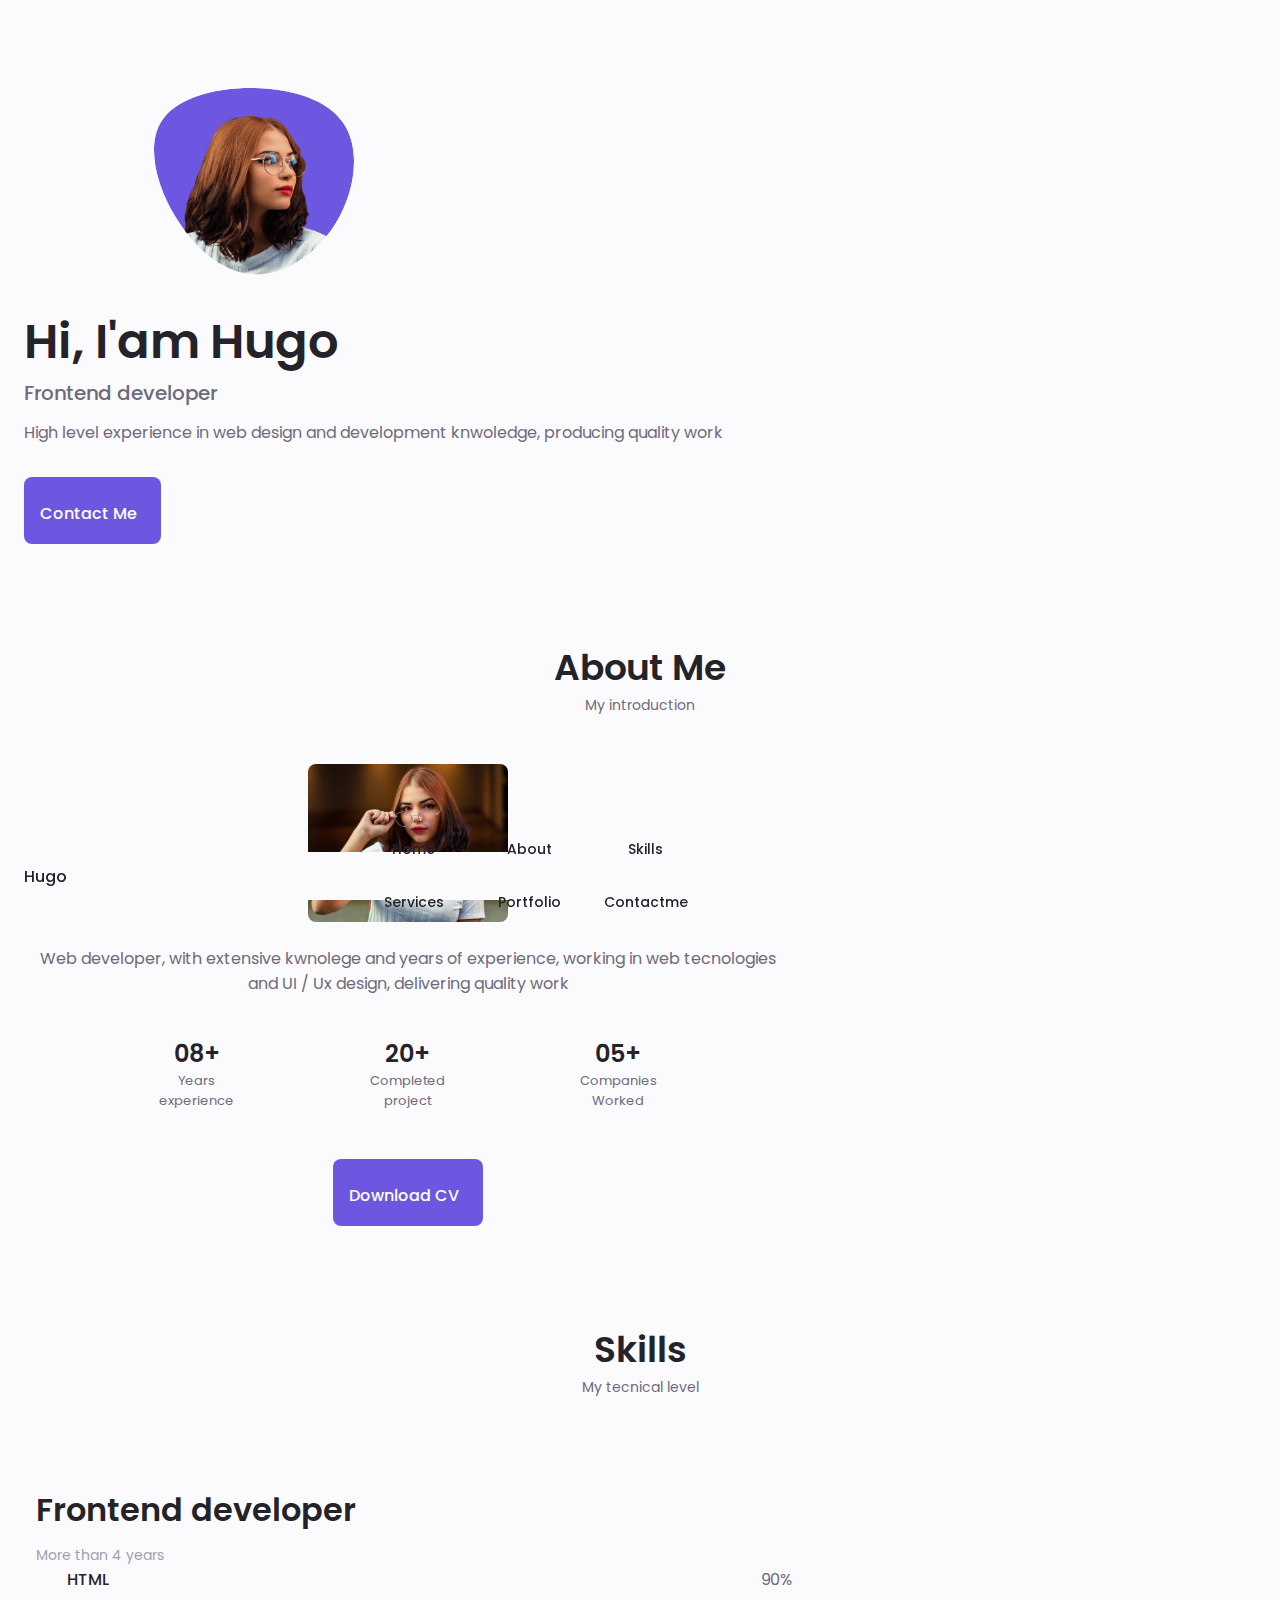
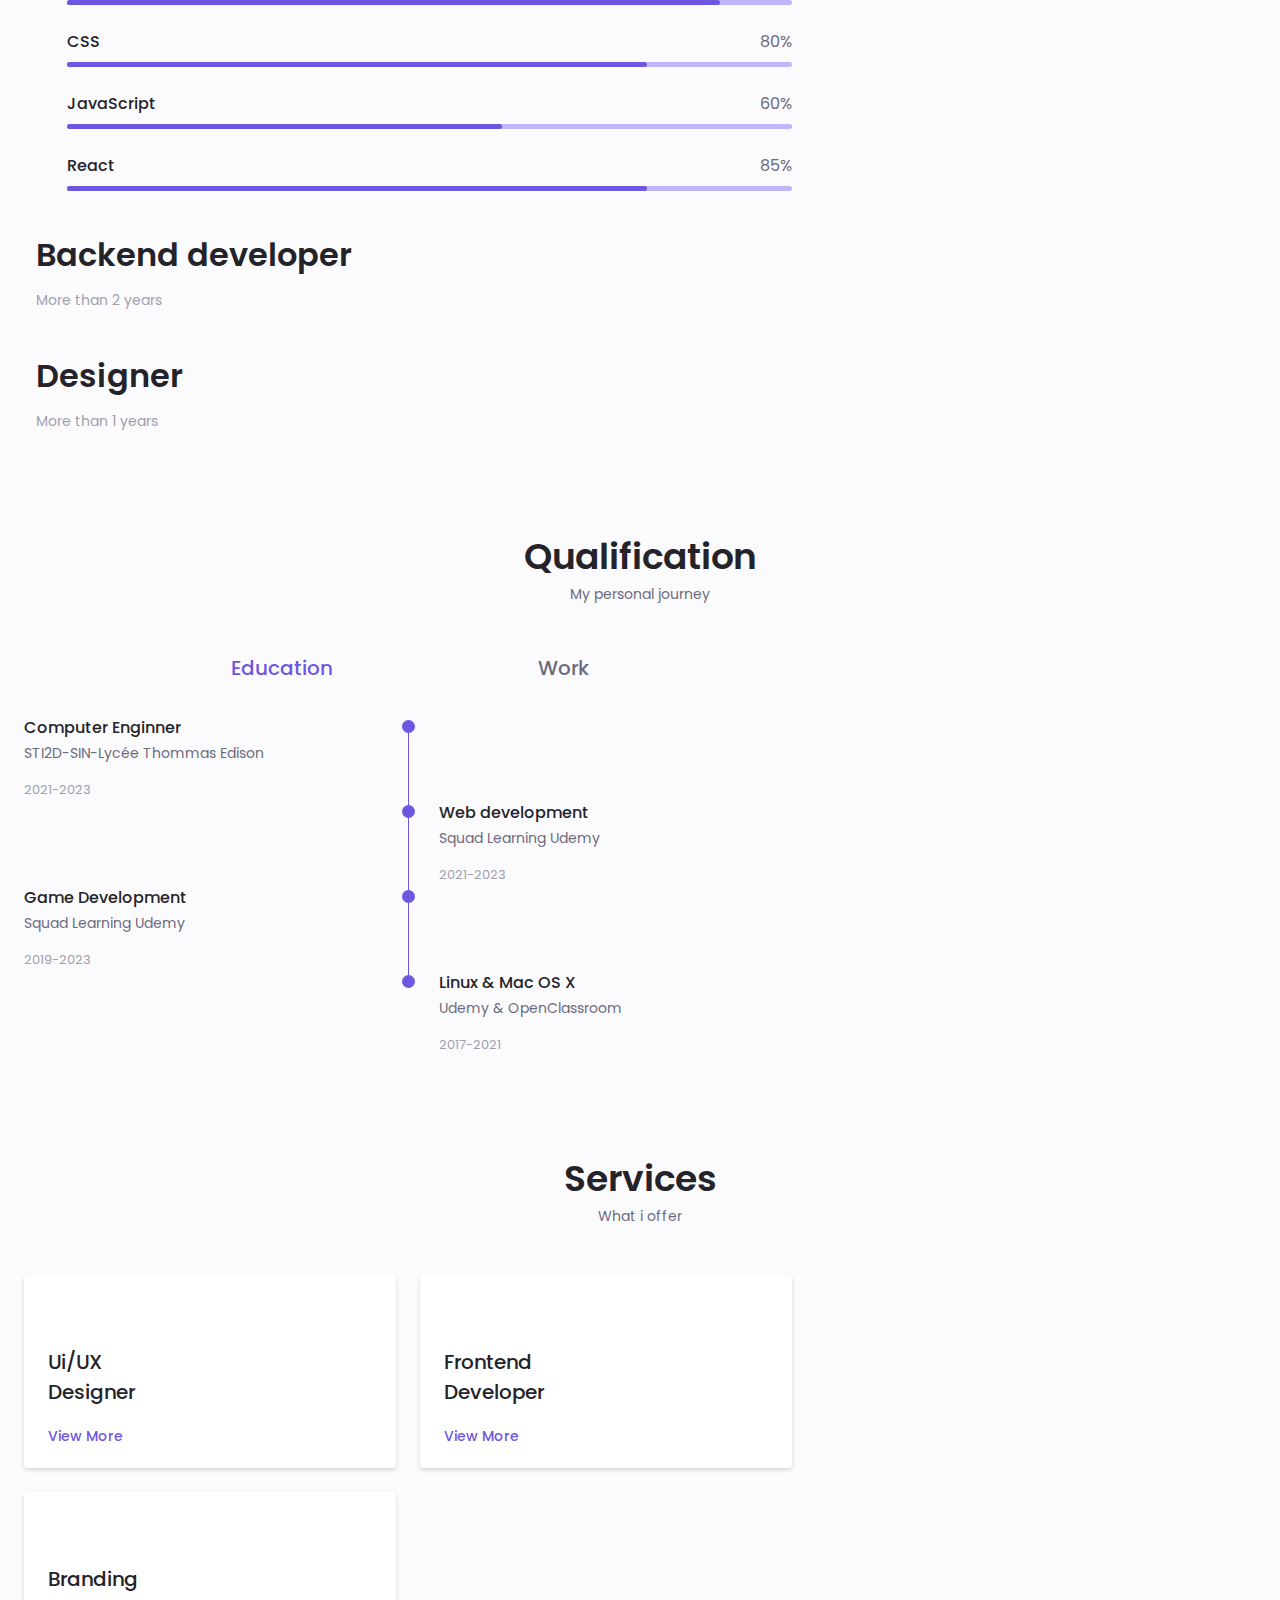
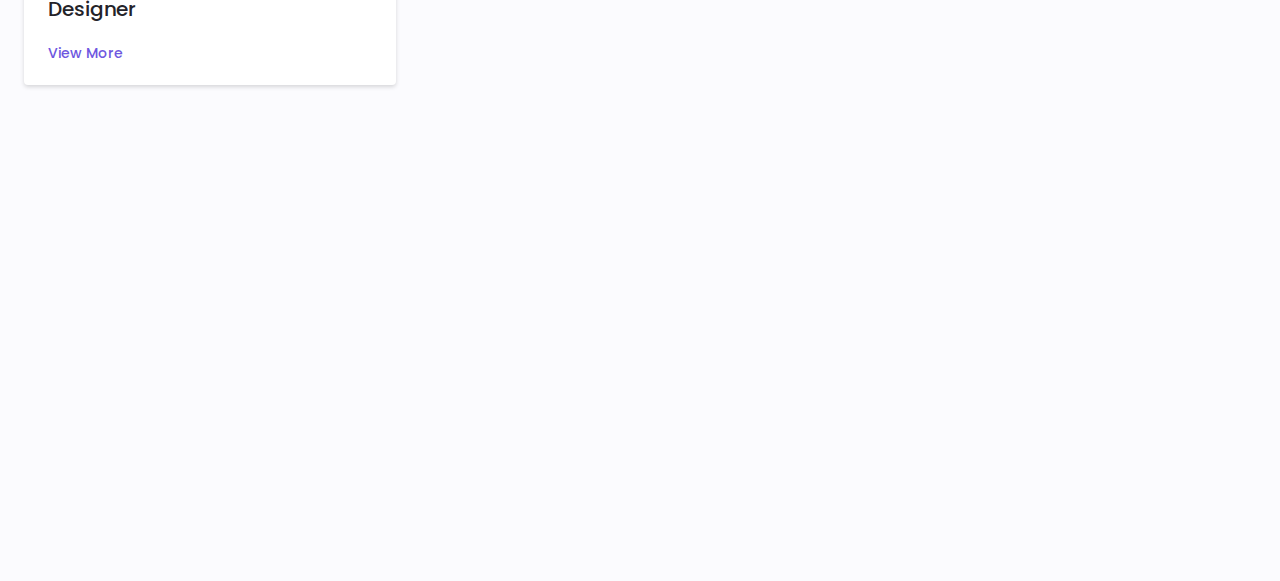
==== My Porfolio/responsive-portfolio-website-Hugo-main/index.html @ b4a0f25a "HTML & CSS Services" ====
<!DOCTYPE html>
    <html lang="en">
    <head>
        <meta charset="UTF-8">
        <meta name="viewport" content="width=device-width, initial-scale=1.0">

        <!--==================== UNICONS ====================-->
        <link rel="stylesheet" href="https://unicons.iconscout.com/release/v4.0.0/css/line.css">
        
        <!--==================== SWIPER CSS ====================-->
        <link rel="stylesheet" href="">
        
        <!--==================== CSS ====================-->
        <link rel="stylesheet" href="assets/css/styles.css">

        <title>Responsive Portfolio Website</title>
    </head>
    <body>
        <!--==================== HEADER ====================-->
        <header class="header" id="header">
            <nav class="nav container">
                <a href="#" class="nav__logo">Hugo</a>

                <div class="nav__menu" id="nav-menu">
                    <ul class="nav__list grid">
                        <li class="nav__item">
                            <a href="#home" class="nav__link">
                                <i class="uil uil-estate nav__icon"></i> Home
                            </a>
                        </li>
                        <li class="nav__item">
                            <a href="#about" class="nav__link">
                                <i class="uil uil-user nav__icon"></i> About
                            </a>
                        </li>
                        <li class="nav__item">
                            <a href="#skills" class="nav__link">
                                <i class="uil uil-file-alt nav__icon"></i> Skills
                            </a>
                        </li>
                        <li class="nav__item">
                            <a href="#services" class="nav__link">
                                <i class="uil uil-briefcase-alt nav__icon"></i> Services

                            </a>
                        </li>
                        <li class="nav__item">
                            <a href="#portfolio" class="nav__link">
                                <i class="uil uil-scenery nav__icon"></i> Portfolio

                            </a>
                        </li>
                        <li class="nav__item">
                            <a href="#contact" class="nav__link">
                                <i class="uil uil-message nav__icon"></i> Contactme

                            </a>
                        </li>
                    </ul>
                    <i class="uil uil-times nav__close" id="nav-close"></i>
                </div>

                <div class="nav__btns">
                    <div class="nav__toggle" id="nav-toggle">
                        <i class="uil uil-apps"></i>
                </div>
            </nav>
        </header> 

        <!--==================== MAIN ====================-->
        <main class="main">
            <!--==================== HOME ====================-->
            <section class="home section" id="home">
                <div class="home__container container grid">
                    <div class="home__content grid">
                        <div class="home__social">
                            <a href="https://fr.linkedin.com/" target="_blank" class="home__social-icon">
                                <i class="ui uil-linkedin-alt"></i>
                            </a>

                            <a href="https://dribbble.com/" target="_blank" class="home__social-icon">
                                <i class="ui uil-dribbble"></i>
                            </a>

                            <a href="https://github.com/" target="_blank" class="home__social-icon">
                                <i class="ui uil-github-alt"></i>
                            </a>
                        </div>

                        <div class="home-img">
                            <svg class="home__blob" viewBox="0 0 200 187" xmlns="http://www.w3.org/2000/svg" xmlns:xlink="http://www.w3.org/1999/xlink">
                                <mask id="mask0" mask-type="alpha">
                                    <path d="M190.312 36.4879C206.582 62.1187 201.309 102.826 182.328 134.186C163.346 165.547 
                                    130.807 187.559 100.226 186.353C69.6454 185.297 41.0228 161.023 21.7403 129.362C2.45775 
                                    97.8511 -7.48481 59.1033 6.67581 34.5279C20.9871 10.1032 59.7028 -0.149132 97.9666 
                                    0.00163737C136.23 0.303176 174.193 10.857 190.312 36.4879Z"/>
                                </mask>
                                <g mask="url(#mask0)">
                                    <path d="M190.312 36.4879C206.582 62.1187 201.309 102.826 182.328 134.186C163.346 
                                    165.547 130.807 187.559 100.226 186.353C69.6454 185.297 41.0228 161.023 21.7403 
                                    129.362C2.45775 97.8511 -7.48481 59.1033 6.67581 34.5279C20.9871 10.1032 59.7028 
                                    -0.149132 97.9666 0.00163737C136.23 0.303176 174.193 10.857 190.312 36.4879Z"/>
                                    <image class="home__blob-img" x ='12' y='18' xlink:href="assets/img/perfil.png"/>
                                </g>
                            </svg>
                        </div>
                        
                        <div class="home__data">
                            <h1 class="home__title">Hi, I'am Hugo</h1>
                            <h3 class="home__subtitle">Frontend developer</h3>
                            <p class="home__description">High level experience in web design and development knwoledge, producing quality work</p>
                            <a href="#contact" class="button button-flex">
                                Contact Me <i class="uil uil-message button__icon"></i>
                            </a>
                        </div>
                    </div>
                    <div class="home__scroll">
                        <a href="" class="home__scroll-button button--flex">
                            <i class="uil uil-mouse-alt home_scrool-mouse"></i>
                            <span class="home__scroll-name">Scrool down</span>
                            <i class="uil uil-arrow-down home_scrool-arrow"></i>
                        </a>
                    </div>
                </div>
            </section>

            <!--==================== ABOUT ====================-->
            <section class="about section" id="about">
                <h2 class="section__title">About Me</h2>
                <span class="section__subtitle">My introduction</span>

                <div class="about__container container grid">
                    <img src="/My Porfolio/responsive-portfolio-website-Hugo-main/assets/img/about.jpg" alt="" class="about__img">
                    <div class="about__data">
                    <p class="about__description">Web developer, with extensive kwnolege and years of experience, working in web tecnologies and UI / Ux design, delivering quality work</p>

                    <div class="about__info">
                        <div>
                            <span class="about__info-title">08+</span>
                            <span class="about__info-name">Years <br> experience</span>
                        </div>

                        <div>
                            <span class="about__info-title">20+</span>
                            <span class="about__info-name">Completed <br> project</span>
                        </div>

                        <div>
                            <span class="about__info-title">05+</span>
                            <span class="about__info-name">Companies <br>Worked</span>
                        </div>     
                    </div>
                    <div class="about__buttons">
                        <a download="" href="/My Porfolio/responsive-portfolio-website-Hugo-main/assets/pdf/Alexa-Cv.pdf " class="button button-flex">
                            Download CV<i class="uil uil-download-alt  button__icon"></i>
                        </a>
                    </div>
                </div>
                </div>
            </section>

            <!--==================== SKILLS ====================-->
            <section class="skills section" id="skills">
                <h2 class="section__title">Skills</h2>
                <span class="section__subtitle">My tecnical level</span>

                <div class="skills__container container grid">
                    <div>
                        <!--==================== SKILLS 1 ====================-->
                        <div class="skills__content skills__open">
                            <div class="skills__header">
                                <i class="ui uil-brackets-curly skills-icon"></i>

                                <div>
                                    <h1 class="skills__titles">Frontend developer </h1>
                                    <span class="skills__subtitle">More than 4 years</span>
                                </div>

                                <i class="uil uil-angle-down skills__arrow"></i>
                            </div>

                            <div class="skills__list grid">
                                <div class="skills__data">
                                    <div class="skills__titles">
                                        <h3 class="skills__name">HTML</h3>
                                        <span class="skills__number">90%</span>
                                    </div>
                                    <div class="skills__bar">
                                        <span class="skills__pourcentage skills__html"></span>
                                    </div>
                                </div>
                                
                                <div class="skills__data">
                                    <div class="skills__titles">
                                        <h3 class="skills__name">CSS</h3>
                                        <span class="skills__number">80%</span>
                                    </div>
                                    <div class="skills__bar">
                                        <span class="skills__pourcentage skills__css"></span>
                                    </div>
                                </div>

                                <div class="skills__data">
                                    <div class="skills__titles">
                                        <h3 class="skills__name">JavaScript</h3>
                                        <span class="skills__number">60%</span>
                                    </div>
                                    <div class="skills__bar">
                                        <span class="skills__pourcentage skills__js"></span>
                                    </div>
                                </div>

                                <div class="skills__data">
                                    <div class="skills__titles">
                                        <h3 class="skills__name">React</h3>
                                        <span class="skills__number">85%</span>
                                    </div>
                                    <div class="skills__bar">
                                        <span class="skills__pourcentage skills__react"></span>
                                    </div>
                                </div>
                            </div>
                        </div>

                        <!--==================== SKILLS 2 ====================-->
                        <div class="skills__content skills__close">
                            <div class="skills__header">
                                <i class="ui uil-server-network  skills-icon"></i>

                                <div>
                                    <h1 class="skills__titles">Backend developer </h1>
                                    <span class="skills__subtitle">More than 2 years</span>
                                </div>

                                <i class="uil uil-angle-down skills__arrow"></i>
                            </div>

                            <div class="skills__list grid">
                                <div class="skills__data">
                                    <div class="skills__titles">
                                        <h3 class="skills__name">PHP</h3>
                                        <span class="skills__number">80%</span>
                                    </div>
                                    <div class="skills__bar">
                                        <span class="skills__pourcentage skills__php"></span>
                                    </div>
                                </div>
                                
                                <div class="skills__data">
                                    <div class="skills__titles">
                                        <h3 class="skills__name">Node js</h3>
                                        <span class="skills__number">80%</span>
                                    </div>
                                    <div class="skills__bar">
                                        <span class="skills__pourcentage skills__node"></span>
                                    </div>
                                </div>

                                <div class="skills__data">
                                    <div class="skills__titles">
                                        <h3 class="skills__name">FireBase</h3>
                                        <span class="skills__number">60%</span>
                                    </div>
                                    <div class="skills__bar">
                                        <span class="skills__pourcentage skills__firebase"></span>
                                    </div>
                                </div>

                                <div class="skills__data">
                                    <div class="skills__titles">
                                        <h3 class="skills__name">Python</h3>
                                        <span class="skills__number">60%</span>
                                    </div>
                                    <div class="skills__bar">
                                        <span class="skills__pourcentage skills__python"></span>
                                    </div>
                                </div>
                            </div>
                        </div>
                    </div>
                    
                    <div>
                         <!--==================== SKILLS 3 ====================-->
                        <div class="skills__content skills__close">
                            <div class="skills__header">
                                <i class="ui uil-swatchbook  skills-icon"></i>

                                <div>
                                    <h1 class="skills__titles">Designer</h1>
                                    <span class="skills__subtitle">More than 1 years</span>
                                </div>

                                <i class="uil uil-angle-down skills__arrow"></i>
                            </div>

                            <div class="skills__list grid">
                                <div class="skills__data">
                                    <div class="skills__titles">
                                        <h3 class="skills__name">Figma</h3>
                                        <span class="skills__number">80%</span>
                                    </div>
                                    <div class="skills__bar">
                                        <span class="skills__pourcentage skills__figma"></span>
                                    </div>
                                </div>
                                
                                <div class="skills__data">
                                    <div class="skills__titles">
                                        <h3 class="skills__name">Sketch</h3>
                                        <span class="skills__number">80%</span>
                                    </div>
                                    <div class="skills__bar">
                                        <span class="skills__pourcentage skills__sketch"></span>
                                    </div>
                                </div>

                                <div class="skills__data">
                                    <div class="skills__titles">
                                        <h3 class="skills__name">Photoshop</h3>
                                        <span class="skills__number">60%</span>
                                    </div>
                                    <div class="skills__bar">
                                        <span class="skills__pourcentage skills__photoshop"></span>
                                    </div>
                                </div>
                            </div>
                        </div>
                    </div>
                </div>
            </section>

            <!--==================== QUALIFICATION ====================-->
            <section class="qualification section">
                <h2 class="section__title">Qualification</h2>
                <span class="section__subtitle">My personal journey</span>

                <div class="qualification__container container">
                    <div class="qualification__tabs">
                        <div class="qualification__button button--flex qualification__active" data-target='#education'>
                            <i class="uil uil-graduation-cap qualification__icon"></i>
                            Education
                        </div>

                        <div class="qualification__button button--flex" data-target='#work'>
                            <i class="uil uil-briefcase-alt qualification__icon"></i>
                            Work
                        </div>
                    </div>

                    <div class="qualification__sections">
                        <!--==================== QUALIFICATION CONTENT 1 ====================-->
                        <div class="qualification__content qualification__active" data-content id="education"> 
                             <!--==================== QUALIFICATION 1 ====================-->
                            <div class="qualification__data">
                                <div>
                                    <h3 class="qualification__title">Computer Enginner</h3>
                                    <span class="qualification__subtitle">STI2D-SIN-Lycée Thommas Edison</span>
                                    <div class="qualification__calendar">
                                        <i class="uil uil-calendar-alt"></i>
                                        2021-2023
                                    </div>

                                </div>
                                <div>
                                    <span class="qualification__rounder"></span>
                                    <span class="qualification__liner"></span>
                                </div>
                            </div>

                            <!--==================== QUALIFICATION 2 ====================-->
                            <div class="qualification__data">
                                <div>

                                </div>

                                <div>
                                    <span class="qualification__rounder"></span>
                                    <span class="qualification__liner"></span>
                                </div>
                                
                                <div>
                                    <h3 class="qualification__title">Web development</h3>
                                    <span class="qualification__subtitle">Squad Learning Udemy</span>
                                    <div class="qualification__calendar">
                                        <i class="uil uil-calendar-alt"></i>
                                        2021-2023
                                    </div>
                                </div>
                            </div>

                            <!--==================== QUALIFICATION 3 ====================-->
                            <div class="qualification__data">
                                <div>
                                    <h3 class="qualification__title">Game Development</h3>
                                    <span class="qualification__subtitle">Squad Learning Udemy</span>
                                    <div class="qualification__calendar">
                                        <i class="uil uil-calendar-alt"></i>
                                        2019-2023
                                    </div>
                                </div>
                                <div>
                                    <span class="qualification__rounder"></span>
                                    <span class="qualification__liner"></span>
                                </div>
                            </div>

                            <!--==================== QUALIFICATION 4 ====================-->
                            <div class="qualification__data">
                                <div>

                                </div>

                                <div>
                                    <span class="qualification__rounder"></span>
                                </div>
                                
                                <div>
                                    <h3 class="qualification__title">Linux & Mac OS X</h3>
                                    <span class="qualification__subtitle">Udemy & OpenClassroom</span>
                                    <div class="qualification__calendar">
                                        <i class="uil uil-calendar-alt"></i>
                                        2017-2021
                                    </div>
                                </div>
                            </div>
                        </div>
                         <!--==================== QUALIFICATION CONTENT 2 ====================-->
                         <div class="qualification__content" data-content id="work"> 
                            <!--==================== QUALIFICATION 1 ====================-->
                           <div class="qualification__data">
                               <div>
                                   <h3 class="qualification__title">ProBot Discord bot</h3>
                                   <span class="qualification__subtitle">Github Project</span>
                                   <div class="qualification__calendar">
                                       <i class="uil uil-calendar-alt"></i>
                                       2018-2021
                                   </div>
                               </div>

                               <div>
                                <span class="qualification__rounder"></span>
                                <span class="qualification__liner"></span>
                                </div>
                              
                           </div>

                           <!--==================== QUALIFICATION 2 ====================-->
                           <div class="qualification__data">
                               <div>
                               </div>

                               <div>
                                <span class="qualification__rounder"></span>
                                <span class="qualification__liner"></span>
                                </div>

                                <div>
                                   <h3 class="qualification__title">Fox Simulator (little game)</h3>
                                   <span class="qualification__subtitle">Github project</span>
                                   <div class="qualification__calendar">
                                       <i class="uil uil-calendar-alt"></i>
                                       2020-2023
                                   </div>
                               </div>
                           </div>

                           <!--==================== QUALIFICATION 3 ====================-->
                           <div class="qualification__data">
                                <div>
                                   <h3 class="qualification__title">Mell'Api</h3>
                                   <span class="qualification__subtitle">Association - Draguignan</span>
                                   <div class="qualification__calendar">
                                       <i class="uil uil-calendar-alt"></i>
                                       2021-2023
                                   </div>
                               </div>

                                <div>
                                <span class="qualification__rounder"></span>
                                </div>  
                           </div>
                       </div>

                    </div>
                </div>
            </section>
            <!--==================== SERVICES ====================-->

            <section class="services section" id="services">
                <h2 class="section__title">Services</h2>
                <span class="section__subtitle">What i offer</span>

                <div class="services__container container grid">
                    <!--==================== SERVICES 1 ====================-->
                    <div class="services__content">
                        <div>
                            <i class="uil uil-web-grid services__icon"></i>
                            <h3 class="services__title">Ui/UX <br> Designer</h3>
                        </div>

                        <span class="button button--flex button--small button--link services__button">
                            View More
                            <i class="uil uil-arrow-right button__icon"></i>
                        </span>

                        <div class="services__modal">
                            <div class="services__modal-content">
                                <h4 class="services__modal-title">Ui/UX <br> Designer</h4>
                                <i class="uil uil-times services__modal-close"></i>
                                <ul class="services__modal-services grid">
                                    <li class="services__modal-service">
                                        <i class="uil uil-check-circle services__modal-icon"></i>
                                        <p>I develop the user interface</p>
                                    </li>
                                    <li class="services__modal-service">
                                        <i class="uil uil-check-circle services__modal-icon"></i>
                                        <p>Web page development</p>
                                    </li>
                                    <li class="services__modal-service">
                                        <i class="uil uil-check-circle services__modal-icon"></i>
                                        <p>I create ux element interactions</p>
                                    </li>
                                    <li class="services__modal-service">
                                        <i class="uil uil-check-circle services__modal-icon"></i>
                                        <p>I position your company</p>
                                    </li>
                                </ul>
                            </div>
                        </div>
                    </div>

                    <!--==================== SERVICES 2 ====================-->
                    <div class="services__content">
                        <div>
                            <i class="uil uil-arrow services__icon"></i>
                            <h3 class="services__title">Frontend<br> Developer </h3>
                        </div>

                        <span class="button button--flex button--small button--link services__button">
                            View More
                            <i class="uil uil-arrow-right button__icon"></i>
                        </span>

                        <div class="services__modal">
                            <div class="services__modal-content">
                                <h4 class="services__modal-title">Frontend<br> Developer </h4>
                                <i class="uil uil-times services__modal-close"></i>
                                <ul class="services__modal-services grid">
                                    <li class="services__modal-service">
                                        <i class="uil uil-check-circle services__modal-icon"></i>
                                        <p>I develop the user interface</p>
                                    </li>
                                    <li class="services__modal-service">
                                        <i class="uil uil-check-circle services__modal-icon"></i>
                                        <p>Web page development</p>
                                    </li>
                                    <li class="services__modal-service">
                                        <i class="uil uil-check-circle services__modal-icon"></i>
                                        <p>I create ux element interactions</p>
                                    </li>
                                    <li class="services__modal-service">
                                        <i class="uil uil-check-circle services__modal-icon"></i>
                                        <p>I position your company</p>
                                    </li>
                                </ul>
                            </div>
                        </div>
                    </div>

                    <!--==================== SERVICES 3 ====================-->
                    <div class="services__content">
                        <div>
                            <i class="uil uil-pen services__icon"></i>
                            <h3 class="services__title">Branding <br> Designer</h3>
                        </div>

                        <span class="button button--flex button--small button--link services__button">
                            View More
                            <i class="uil uil-arrow-right button__icon"></i>
                        </span>

                        <div class="services__modal">
                            <div class="services__modal-content">
                                <h4 class="services__modal-title">Brading <br> Designer</h4>
                                <i class="uil uil-times services__modal-close"></i>
                                <ul class="services__modal-services grid">
                                    <li class="services__modal-service">
                                        <i class="uil uil-check-circle services__modal-icon"></i>
                                        <p>I develop the user interface</p>
                                    </li>
                                    <li class="services__modal-service">
                                        <i class="uil uil-check-circle services__modal-icon"></i>
                                        <p>Web page development</p>
                                    </li>
                                    <li class="services__modal-service">
                                        <i class="uil uil-check-circle services__modal-icon"></i>
                                        <p>I create ux element interactions</p>
                                    </li>
                                    <li class="services__modal-service">
                                        <i class="uil uil-check-circle services__modal-icon"></i>
                                        <p>I position your company</p>
                                    </li>
                                </ul>
                            </div>
                        </div>
                    </div>
                </div>
            </section>

            <!--==================== PORTFOLIO ====================-->
            <section class="portfolio section" id="portfolio">
                
            </section>

            <!--==================== PROJECT IN MIND ====================-->
            <section class="project section">

            </section>

            <!--==================== TESTIMONIAL ====================-->
            <section class="testimonial section">
                
            </section>

            <!--==================== CONTACT ME ====================-->
            <section class="contact section" id="contact">

            </section>
        </main>

        <!--==================== FOOTER ====================-->
        <footer class="footer">
         
        </footer>
        
        <!--==================== SCROLL TOP ====================-->
        

        <!--==================== SWIPER JS ====================-->
        <script src=""></script>

        <!--==================== MAIN JS ====================-->
        <script src="assets/js/main.js"></script>
    </body>
</html>
---- My Porfolio/responsive-portfolio-website-Hugo-main/assets/css/styles.css ----
/*==================== GOOGLE FONTS ====================*/
  @import url('https://fonts.googleapis.com/css2?family=Poppins:wght@400;500;600&display=swap');
/*==================== VARIABLES CSS ====================*/
:root {
    --header-height: 3rem;

    /*========== Colors ==========*/
    /* Change favorite color */
    --hue-color: 250; /*Purple 250 - Green 142 - Blue 230 - Pink 340*/

    /* HSL color mode */
    --first-color: hsl(var(--hue-color), 69%, 61%);
    --first-color-second: hsl(var(--hue-color), 69%, 61%);
    --first-color-alt: hsl(var(--hue-color), 57%, 53%);
    --first-color-lighter: hsl(var(--hue-color), 92%, 85%);
    --title-color: hsl(var(--hue-color), 8%, 15%);
    --text-color: hsl(var(--hue-color), 8%, 45%);
    --text-color-light: hsl(var(--hue-color), 8%, 65%);
    --input-color: hsl(var(--hue-color), 70%, 96%);
    --body-color: hsl(var(--hue-color), 60%, 99%);
    --container-color: #fff;
    --scroll-bar-color: hsl(var(--hue-color), 12%, 90%);
    --scroll-thumb-color: hsl(var(--hue-color), 12%, 80%);

    /*========== Font and typography ==========*/
    --body-font: 'Poppins', sans-serif;

    /* .5rem = 8px, 1rem = 16px, 1.5rem = 24px ... */
    --big-font-size: 2rem;
    --h1-font-size: 1.5rem;
    --h2-font-size: 1.25rem;
    --h3-font-size: 1.125rem;
    --normal-font-size: .938rem;
    --small-font-size: .813rem;
    --smaller-font-size: .75rem;

    /*========== Font weight ==========*/
    --font-medium: 500;
    --font-semi-bold: 600;

    /*========== Margenes Bottom ==========*/
    /* .25rem = 4px, .5rem = 8px, .75rem = 12px ... */
    --mb-0-25: .25rem;
    --mb-0-5: .5rem;
    --mb-0-75: .75rem;
    --mb-1: 1rem;
    --mb-1-5: 1.5rem;
    --mb-2: 2rem;
    --mb-2-5: 2.5rem;
    --mb-3: 3rem;

    /*========== z index ==========*/
    --z-tooltip: 10;
    --z-fixed: 100;
    --z-modal: 1000;
}

/* Font size for large devices */
@media screen and (min-width: 968px) {
    :root {
        --big-font-size: 3rem;
        --h1-font-size: 2.25rem;
        --h2-font-size: 1.5rem;
        --h3-font-size: 1.25rem;
        --normal-font-size: 1rem;
        --small-font-size: .875rem;
        --smaller-font-size: .813rem;
    }
}

/*========== Variables Dark theme ==========*/


/*========== Button Dark/Light ==========*/


/*==================== BASE ====================*/
* {
  box-sizing: border-box;
  padding: 0;
  margin: 0;
}

html {
  scroll-behavior: smooth;
}

body {
  margin: 0 0 var(--header-height) 0;
  font-family: var(--body-font);
  font-size: var(--normal-font-size);
  background-color: var(--body-color);
  color: var(--text-color);
}

h1, h2, h3, h4 {
  color: var(--title-color);
  font-weight: var(--font-semi-bold);
}

ul {
  list-style: none;
}

a {
  text-decoration: none;
}

img {
  max-width: 100%;
  height: auto;
}

/*==================== REUSABLE CSS CLASSES ====================*/
.section {
  padding: 2rem 0 4rem;
}

.section__title {
  font-size: var(--h1-font-size);
  color: var(--title-color);
}

.section__subtitle {
  display: block;
  font-size: var(--small-font-size);
  margin-bottom: var(--mb-3);
}

.section__title, 
.section__subtitle {
  text-align: center;
}

/*==================== LAYOUT ====================*/
.container {
  max-width: 768px;
  margin-left: var(--mb-1-5);
  margin-right: var(--mb-1-5);
}

.grid {
  display: grid;
  gap: 1.5rem;
}

.header {
  width: 100%;
  position: fixed;
  bottom: 0;
  left: 0;
  z-index: var(--z-fixed);
  background-color: var(--body-color);
}

/*==================== NAV ====================*/
.nav{
  max-width: 968px;
  height: var(--header-height);
  display: flex;
  justify-content: space-between;
  align-items: center;
}

.nav__logo,
.nav__toggle{
  color: var(--title-color);
  font-weight: var(--font-medium);
}

.nav__logo:hover{
  color: var(--first-color);
}

.nav__toggle{
  font-size: 1.1rem;
  cursor: pointer;
}

.nav__toggle:hover{
  color: var(--first-color);
}


@media screen and (max-width: 767px){
  .nav__menu{
    position: fixed;
    bottom: -100%;
    left: 0;
    width: 100%;
    background-color:var(--body-color);
    padding: 2rem 1.5rem 4rem;
    box-shadow: 0 -1px 4px rgba(0,0,0,0.15);
    border-radius: 1.5rem 1.5rem 0 0 ;
    transition: .3s;
  }
}

.nav__list{
  grid-template-columns: repeat(3, 1fr);
  gap: 2rem;
}

.nav__link{
  display: flex;
  flex-direction: column;
  align-items: center;
  font-size: var(--small-font-size);
  color: var(--title-color);
  font-weight: var(--font-medium);
}

.nav__link:hover{
  color: var(--first-color);
}

.nav__icon{
  font-size: 1.2rem;
}

.nav__close{
  position: absolute;
  right: 1.3rem;
  bottom: .5rem;
  font-size: 1.5rem;
  cursor: pointer;
  color: var(--first-color);
}

.nav__close:hover{
  color: var(--first-color-alt);
}

/* show menu */
.show-menu{
  bottom: 0rem;
}

/* Active link */


/* Change background header */


/*==================== HOME ====================*/
 .home__container{
  gap: 1rem;
 }
 
.home__content{
  grid-template-columns: .5fr 3fr;
  padding-top: 3.5rem;
  align-items: center;
}

 .home__social{
  display: grid;
  grid-template-columns: max-content;
  row-gap: 1rem;
 }

 .home__social-icon{
  font-size: 1.25rem;
  color: var(--first-color)
 }

 .home__social-icon:hover{
  color: var(--first-color-alt);
 }

 .home__blob{
  width: 200px;
  fill: var(--first-color);
 }

 .home__blob-img{
  width: 170px;
 }

.home__data{
  grid-column:1/3;
 }

.home__title{
  font-size:var(--big-font-size);
}

.home__subtitle{
  font-size: var(--h3-font-size);
  color: var(--text-color);
  font-weight: var(--font-medium);
  margin-bottom: var(--mb-0-75);
}

.home__description{
  margin-bottom:var(--mb-2);
}

.home__scroll{
  display: none;
}

.home__scroll-button{
  color: var(--first-color);
  transition: .3s;
}
.home__scroll-button:hover{
  transform: translateY(.25rem);
}

.home_scrool-mouse{
  font-size:  2rem;
}

.home__scroll-name{
  font-size:var(--small-font-size);
  color: var(--title-color);
  font-weight: var(--font-medium);
  margin-left: var(--mb-0-25);
}

.home_scrool-arrow{
  font-size:1.25rem;
}
/*==================== BUTTONS ====================*/
.button{
  display: inline-block;
  background-color: var(--first-color);
  color: #fff;
  padding: 1rem;
  border-radius: .5rem;
  font-weight: var(--font-medium);
}

.button:hover{
  background-color: var(--first-color-alt);
}

.button__icon{
  font-size: 1.5rem;
  margin-left: var(--mb-0-5);
  transition: .3s;
}
.button--flex{
  display: inline-flex;
  align-items: center;
}

.button--small{
  padding: .75rem 1rem;
}

.button--link{
  padding: 0;
  background-color: transparent;
  color: var(--first-color);
}

.button--link:hover{
  background-color: transparent;
  color: var(--first-color-alt);
}

/*==================== ABOUT ====================*/

.about__img{
  width: 200px;
  border-radius: .5rem;
  justify-self: center;
  align-self: center;
}

.about__description{
  text-align: center;
  margin-bottom: var(--mb-2-5);
}

.about__info{
  display: flex;
  justify-content: space-evenly;
  margin-bottom: var(--mb-3);
}

.about__info-title{
  font-size: var(--h2-font-size);
  font-weight: var(--font-semi-bold);
  color: var(--title-color);
}

.about__info-name{
  font-size: var(--smaller-font-size);
}

.about__info-title,
.about__info-name{
  display: block;
  text-align: center;
}

.about__buttons{
  display: flex;
  justify-content: center;
}

/*==================== SKILLS ====================*/
.skills__container{
  row-gap: 0;
}

.skills__header{
  display: flex;
  align-items: center;
  margin-top: var(--mb-2-5);
  cursor: pointer;
}

.skills-icon,
.skills__arrow{
  font-size: 2rem;
  color: var(--first-color);
}

.skills-icon{
  margin-right: var(--mb-0-75);
}

.skills__title{
  font-size: var(--h3-font-size);
}

.skills__subtitle{
  font-size: var(--small-font-size);
  color: var(--text-color-light);
}

.skills__arrow{
  margin-left: auto;
  transition: .4s;
}

.skills__list{
  row-gap: 1.5rem;
  padding-left: 2.7rem;
}

.skills__titles{
  display: flex;
  justify-content: space-between;
  margin-bottom: var(--mb-0-5);
}

.skills__name{
  font-size: var(--normal-font-size);
  font-weight: var(--font-medium);
}

.skills__bar,
.skills__pourcentage{
  height: 5px;
  border-radius: .25rem;
}

.skills__bar{
  background-color: var(--first-color-lighter);
}

.skills__pourcentage{
  display: block;
  background-color: var(--first-color);
}

.skills__html{
  width: 90%;
}
.skills__css{
  width: 80%;
}
.skills__js{
  width: 60%;
}
.skills__react{
  width: 80%;
}

.skills__php{
  width: 85%;
}
.skills__node{
  width: 85%;
}
.skills__firebase{
  width: 60%;
}
.skills__python{
  width: 60%;
}

.skills__figma{
  width: 80%;
}
.skills__sketch{
  width: 80%;
}
.skills__photoshop{
  width: 60%;
}

.skills__close .skills__list{
  height: 0;
  overflow: hidden;
}

.skills__open .skills__list{
  height: max-content;
  margin-bottom: var(--mb-2-5);
}

.skills__open .skills__arrow{
  transform: rotate(-180deg);
}


/*==================== QUALIFICATION ====================*/
.qualification__tabs{
  display: flex;
  justify-content:space-evenly;
  margin-bottom: var(--mb-2);
}

.qualification__button{
  font-size: var(--h3-font-size);
  font-weight: var(--font-medium);
  cursor: pointer;
}

.qualification__button:hover{
  color: var(--first-color);
}

.qualification__icon{
  font-size: 1.8rem;
  margin-right: var(--mb-0-25);
}

.qualification__data{
  display: grid;
  grid-template-columns: 1fr max-content 1fr;
  column-gap: 1.5rem;
}

.qualification__title{
  font-size: var(--normal-font-size);
  font-weight: var(--font-medium);
}

.qualification__subtitle{
  display: inline-block;
  font-size: var(--small-font-size);
  margin-bottom: var(--mb-1);
}

.qualification__calendar{
  font-size:var(--smaller-font-size);
  color: var(--text-color-light);
}

.qualification__rounder{
  display:inline-block; 
  width: 13px;
  height: 13px;
  background-color: var(--first-color);
  border-radius: 50%;
}

.qualification__liner{
  display: block;
  width: 1px;
  height: 100%;
  background-color: var(--first-color);
  transform: translate(6px, -7px); 
}

.qualification [data-content] {
  display: none;
}

.qualification__active[data-content]{
  display: block;
}

.qualification__button.qualification__active{
  color: var(--first-color);
}


/*==================== SERVICES ====================*/
.services__container {
  gap: 1.5rem;
  grid-template-columns: repeat(2, 1fr);
}

.services__content {
  position: relative;
  background-color: var(--container-color);
  padding: 3.5rem .5rem 1.25rem 1.5rem;
  border-radius: .25rem;
  box-shadow: 0 2px 4px rgba(0,0,0,.15);
  transition: .3s;
}

.services__content:hover{
  box-shadow: 0 4px 8px rgba(0,0,0,.15);
}
.services__icon{
    display: block;
    font-size: 1.5rem;
    color: var(--first-color);
    margin-bottom: var(--mb-1);
}

.services__title{
  font-size: var(--h3-font-size);
  margin-bottom: var(--mb-1);
  font-weight: var(--font-medium);
}
.services__button{
  cursor: pointer;
  font-size: var(--small-font-size);
}

.services__button:hover .button__icon{
  transform: translateX(.25rem);
}

.services__modal{
  position: fixed;
  top: 0;
  left: 0;
  right: 0;
  bottom: 0;
  background-color:rgba(0,0,0,.5);
  display: flex;
  align-items: center;
  justify-content:center;
  padding: 0 1rem;
  z-index: var(--z-modal);
  opacity: 0;
  visibility: hidden;
  transition: .3s;
}

.services__modal-content{
  position: relative;
  background-color: var(--container-color);
  padding: 1.5rem;
  border-radius: .5rem;
}

.services__modal-service{
  display: flex;
}

.services__modal-title{
  font-size:var(--h3-font-size);
  font-weight: var(--font-medium);
  margin-bottom: var(--mb-1-5);
}

.services__modal-close{
  position: absolute;
  top: 1rem;
  right:1rem;
  font-size:1.5rem;
  color: var(--first-color);
  cursor: pointer;
}

.services__modal-icon{
  color: var(--first-color);
  margin-right: var(--mb-0-25);
}



/* Active Modal */


/*==================== PORTFOLIO ====================*/


/*==================== PROJECT IN MIND ====================*/


/*==================== TESTIMONIAL ====================*/


/*==================== CONTACT ME ====================*/


/*==================== FOOTER ====================*/


/*========== SCROLL UP ==========*/


/* Show scroll */


/*========== SCROLL BAR ==========*/


/*==================== MEDIA QUERIES ====================*/
/* For small devices */


/* For medium devices */


/* For large devices */
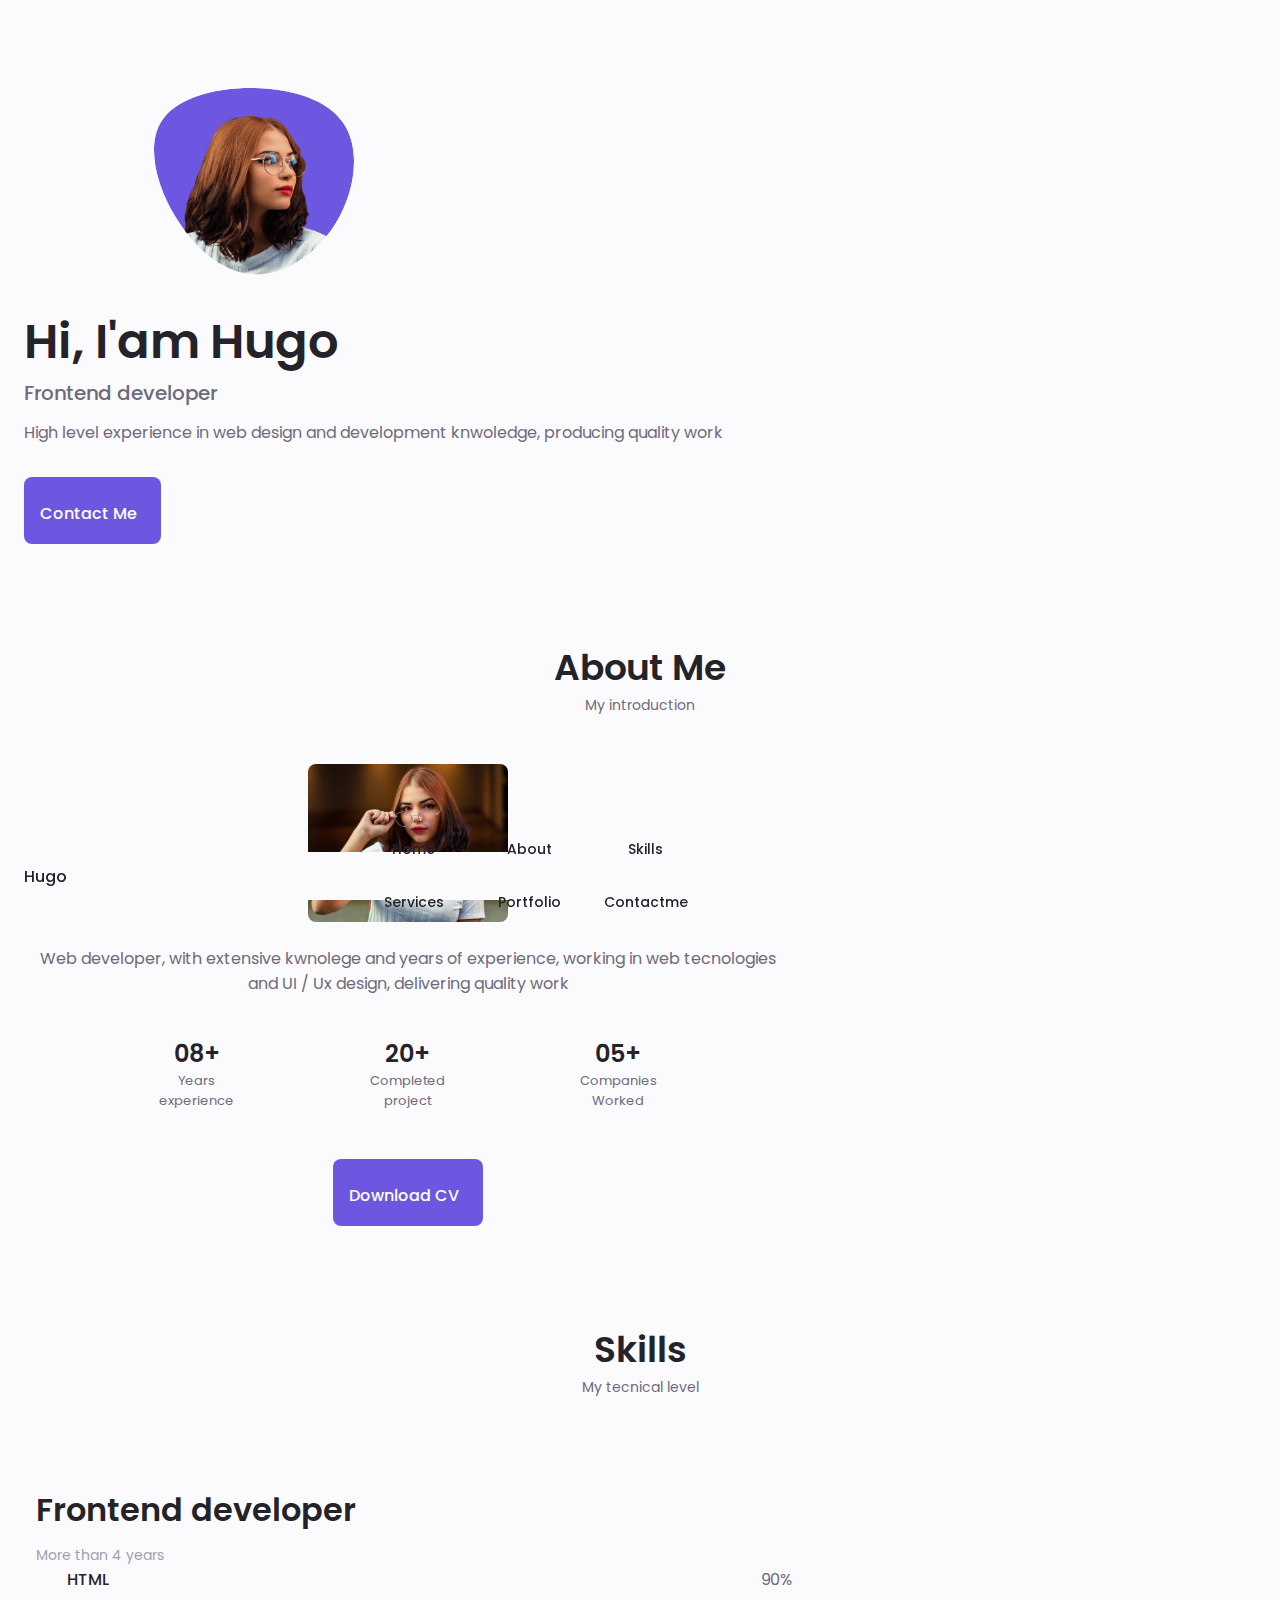
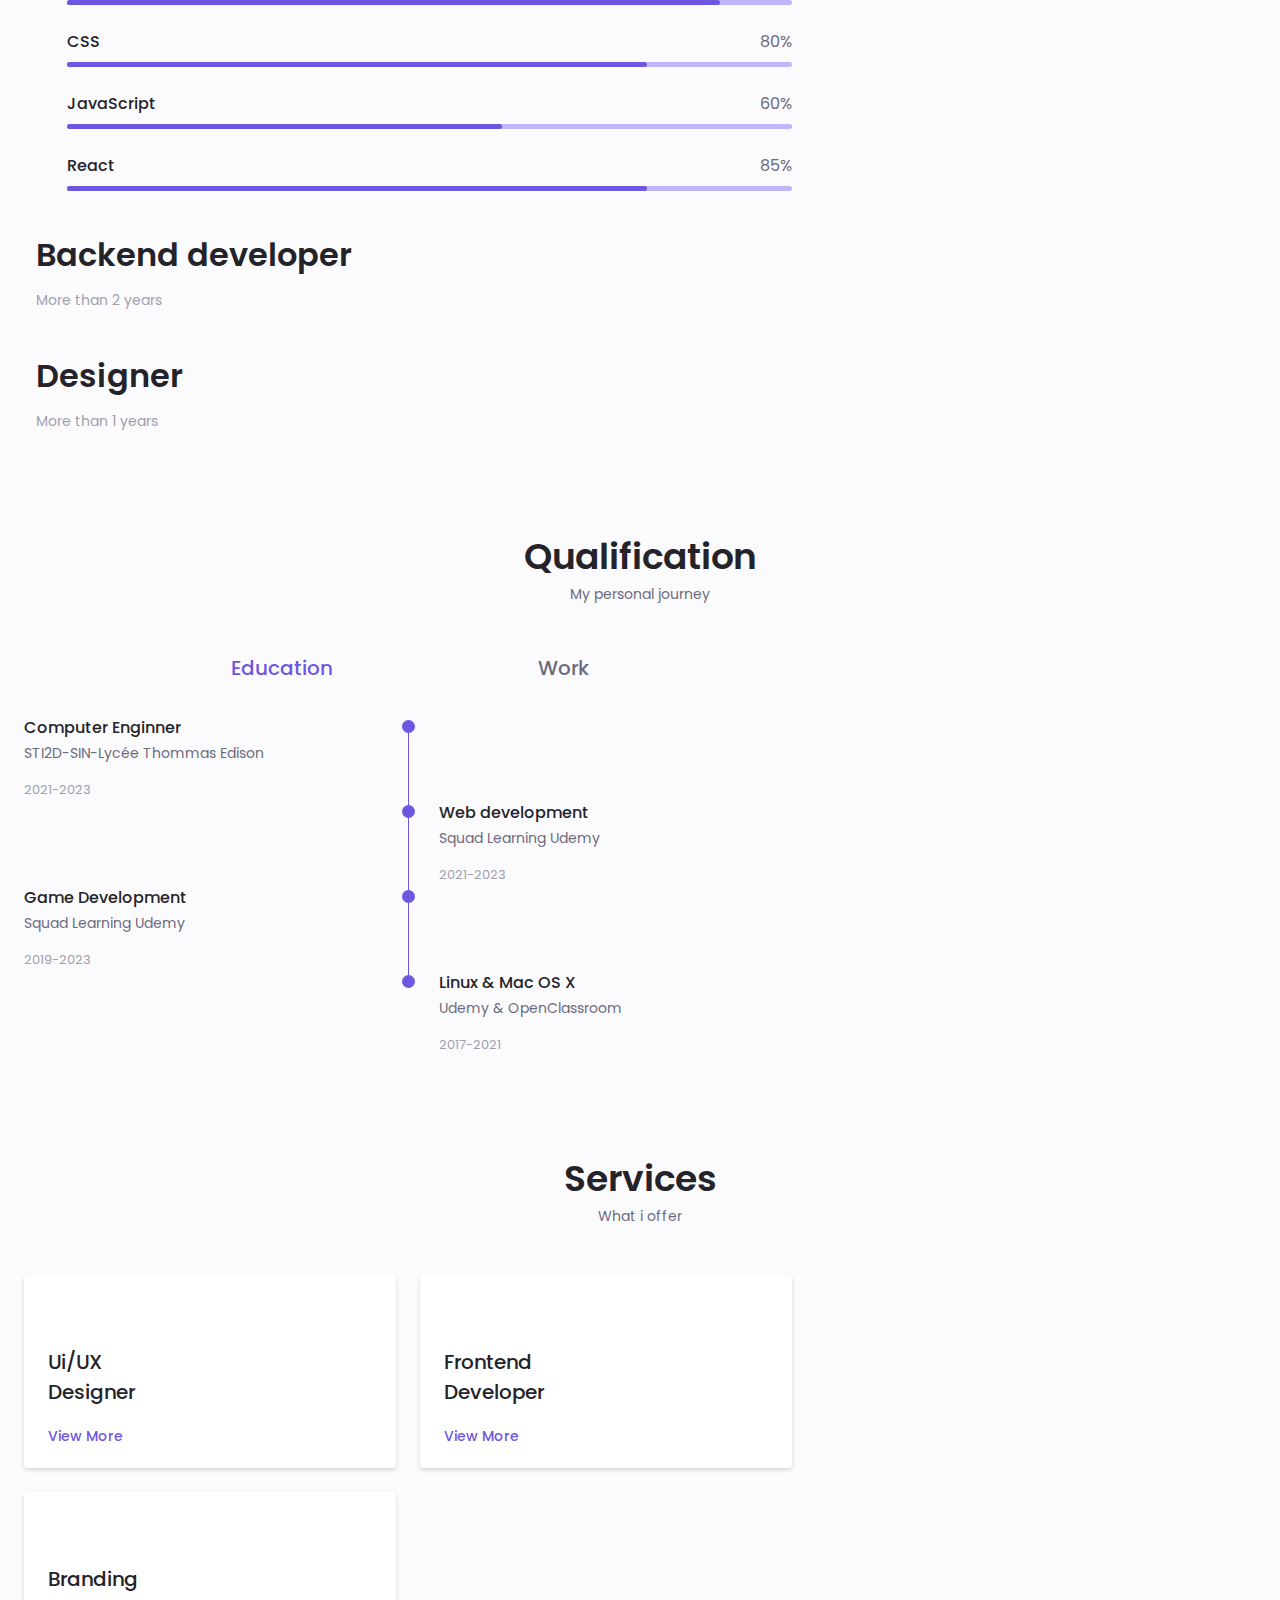
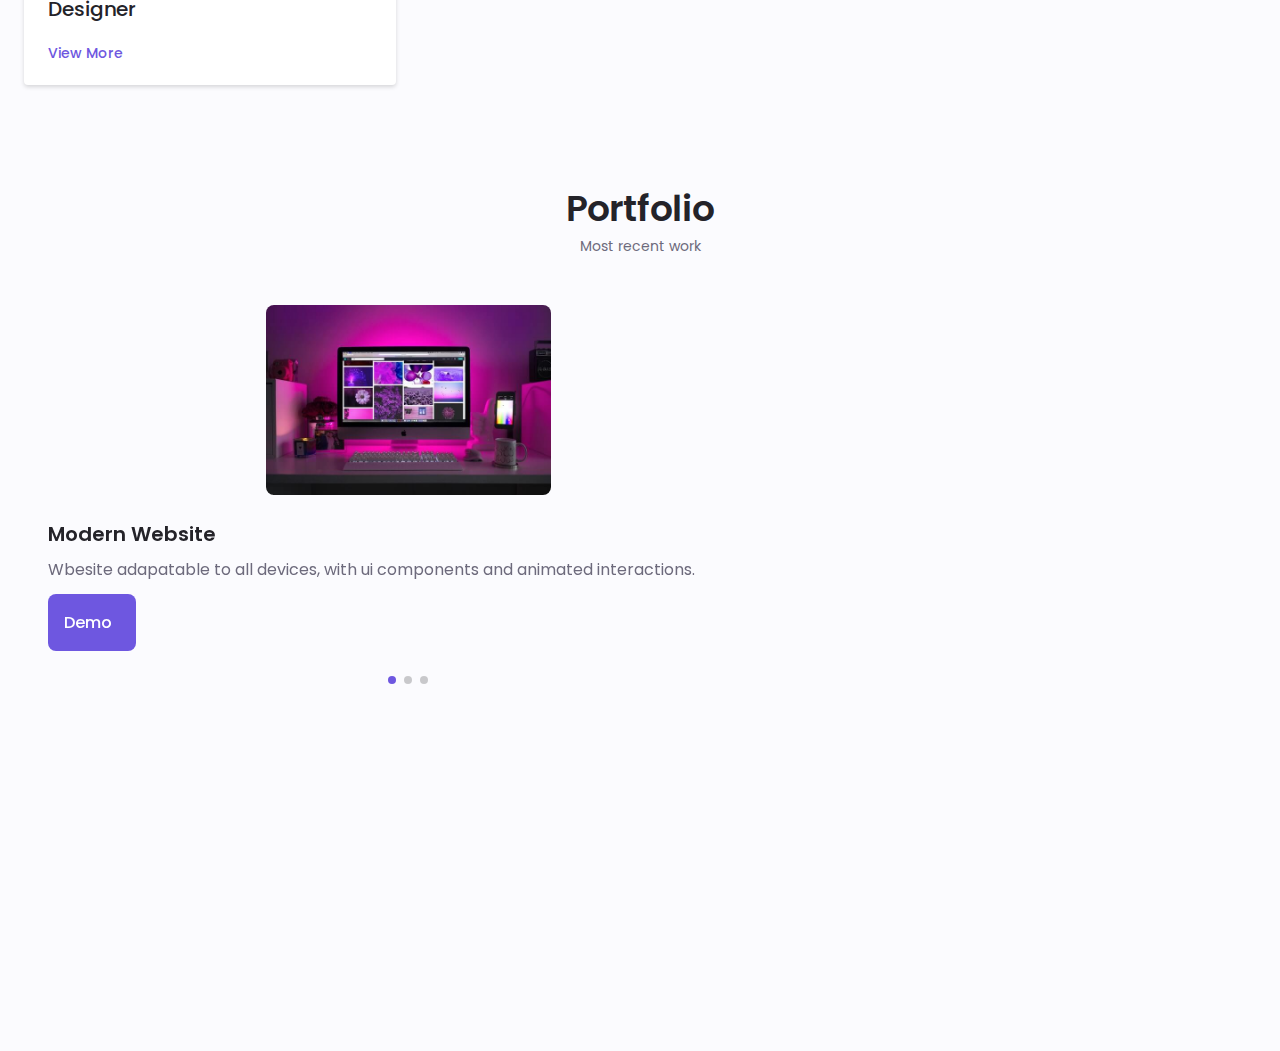
==== commit 676c84ee: "HTML CSS & JS Portfolio" ====
--- a/My Porfolio/responsive-portfolio-website-Hugo-main/index.html
+++ b/My Porfolio/responsive-portfolio-website-Hugo-main/index.html
@@ -8,7 +8,7 @@
         <link rel="stylesheet" href="https://unicons.iconscout.com/release/v4.0.0/css/line.css">
         
         <!--==================== SWIPER CSS ====================-->
-        <link rel="stylesheet" href="">
+        <link rel="stylesheet" href="assets/css/swiper-bundle.min.css">
         
         <!--==================== CSS ====================-->
         <link rel="stylesheet" href="assets/css/styles.css">
@@ -487,6 +487,7 @@
             <!--==================== SERVICES ====================-->
 
             <section class="services section" id="services">
+                
                 <h2 class="section__title">Services</h2>
                 <span class="section__subtitle">What i offer</span>
 
@@ -609,7 +610,63 @@
 
             <!--==================== PORTFOLIO ====================-->
             <section class="portfolio section" id="portfolio">
-                
+                <h2 class="section__title">Portfolio</h2>
+                <span class="section__subtitle">Most recent work</span>
+
+                <div class="portfolio__container container swiper-container">
+                    <div class="swiper-wrapper">
+                        <!--==================== PORTFOLIO 1 ====================-->
+                        <div class="portfolio__content grid swiper-slide">
+                            <img src="assets/img/portfolio1.jpg" alt="" class="portfolio__img">
+                            <div class="portfolio__data">
+                                <h3 class="portfolio__title">Modern Website</h3>
+                                <p class="portfolio__description">Wbesite adapatable to all devices, with ui components and animated interactions.</p>
+                                <a href="#" class="button button--flex button__small portfolio__button">
+                                    Demo
+                                    <i class="uil uil-arrow-right button__icon"></i>
+                                </a>
+
+                            </div>
+                        </div>
+
+                        <!--==================== PORTFOLIO 2 ====================-->
+                        <div class="portfolio__content grid swiper-slide">
+                            <img src="assets/img/portfolio2.jpg" alt="" class="portfolio__img">
+                            <div class="portfolio__data">
+                                <h3 class="portfolio__title">Brand design</h3>
+                                <p class="portfolio__description">Wbesite adapatable to all devices, with ui components and animated interactions.</p>
+                                <a href="#" class="button button--flex button__small portfolio__button">
+                                    Demo
+                                    <i class="uil uil-arrow-right button__icon"></i>
+                                </a>
+
+                            </div>
+                        </div>
+
+                        <!--==================== PORTFOLIO 3 ====================-->
+                        <div class="portfolio__content grid swiper-slide">
+                            <img src="assets/img/portfolio3.jpg" alt="" class="portfolio__img">
+                            <div class="portfolio__data">
+                                <h3 class="portfolio__title">Online Store</h3>
+                                <p class="portfolio__description">Wbesite adapatable to all devices, with ui components and animated interactions.</p>
+                                <a href="#" class="button button--flex button__small portfolio__button">
+                                    Demo
+                                    <i class="uil uil-arrow-right button__icon"></i>
+                                </a>
+
+                            </div>
+                        </div>
+                    </div>
+                    <!-- Add Arrows -->
+                    <div class="swiper-button-next">
+                            <i class="uil uil-angle-right-b swiper-portfolio-icon"></i>
+                    </div>
+                    <div class="swiper-button-prev">
+                        <i class="uil uil-angle-left-b swiper-portfolio-icon"></i>
+                    </div>
+                    <!-- Add Pagination -->
+                    <div class="swiper-pagination"></div>
+                </div>
             </section>
 
             <!--==================== PROJECT IN MIND ====================-->
@@ -637,7 +694,7 @@
         
 
         <!--==================== SWIPER JS ====================-->
-        <script src=""></script>
+        <script src="assets/js/swiper-bundle.min.js"></script>
 
         <!--==================== MAIN JS ====================-->
         <script src="assets/js/main.js"></script>
--- a/My Porfolio/responsive-portfolio-website-Hugo-main/assets/css/styles.css
+++ b/My Porfolio/responsive-portfolio-website-Hugo-main/assets/css/styles.css
@@ -680,14 +680,72 @@
   margin-right: var(--mb-0-25);
 }
 
-
-
 /* Active Modal */
+.active-modal {
+  opacity: 1;
+  visibility: visible;
+}
 
 
 /*==================== PORTFOLIO ====================*/
-
-
+.portfolio__container {
+  overflow: initial;
+}
+
+.portfolio__content {
+  padding:0 1.5rem;
+}
+
+.portfolio__img {
+  width: 285px;
+  border-radius: .5rem;
+  justify-self: center;
+}
+
+.portfolio__title {
+  font-size: var(--h3-font-size);
+  margin-bottom: var(--mb-0-5);
+}
+
+.portfolio__description {
+  padding-bottom: var(--mb-0-75);
+}
+
+.portfolio__buttons:hover .button__icon {
+  transform: translateX(.25rem);
+}
+
+.swiper-button-prev::after,
+.swiper-button-next::after {
+  content:'';
+}
+
+.swiper-portfolio-icon {
+  font-size: 2rem;
+  color: var(--first-color);
+}
+
+.swiper-button-prev{
+  left: -.5rem;
+}
+
+.swiper-button-next{
+  right: -.5rem;
+}
+
+.swiper-container-horizontal > .swiper-pagination-bullets{
+  bottom: -2.5rem;
+}
+
+.swiper-pagination-bullet-active{
+  background-color: var(--first-color);
+}
+
+.swiper-button-prev,
+.swiper-button-next,
+.swiper-pagination-bullet{
+  outline: none;
+}
 /*==================== PROJECT IN MIND ====================*/
 
 
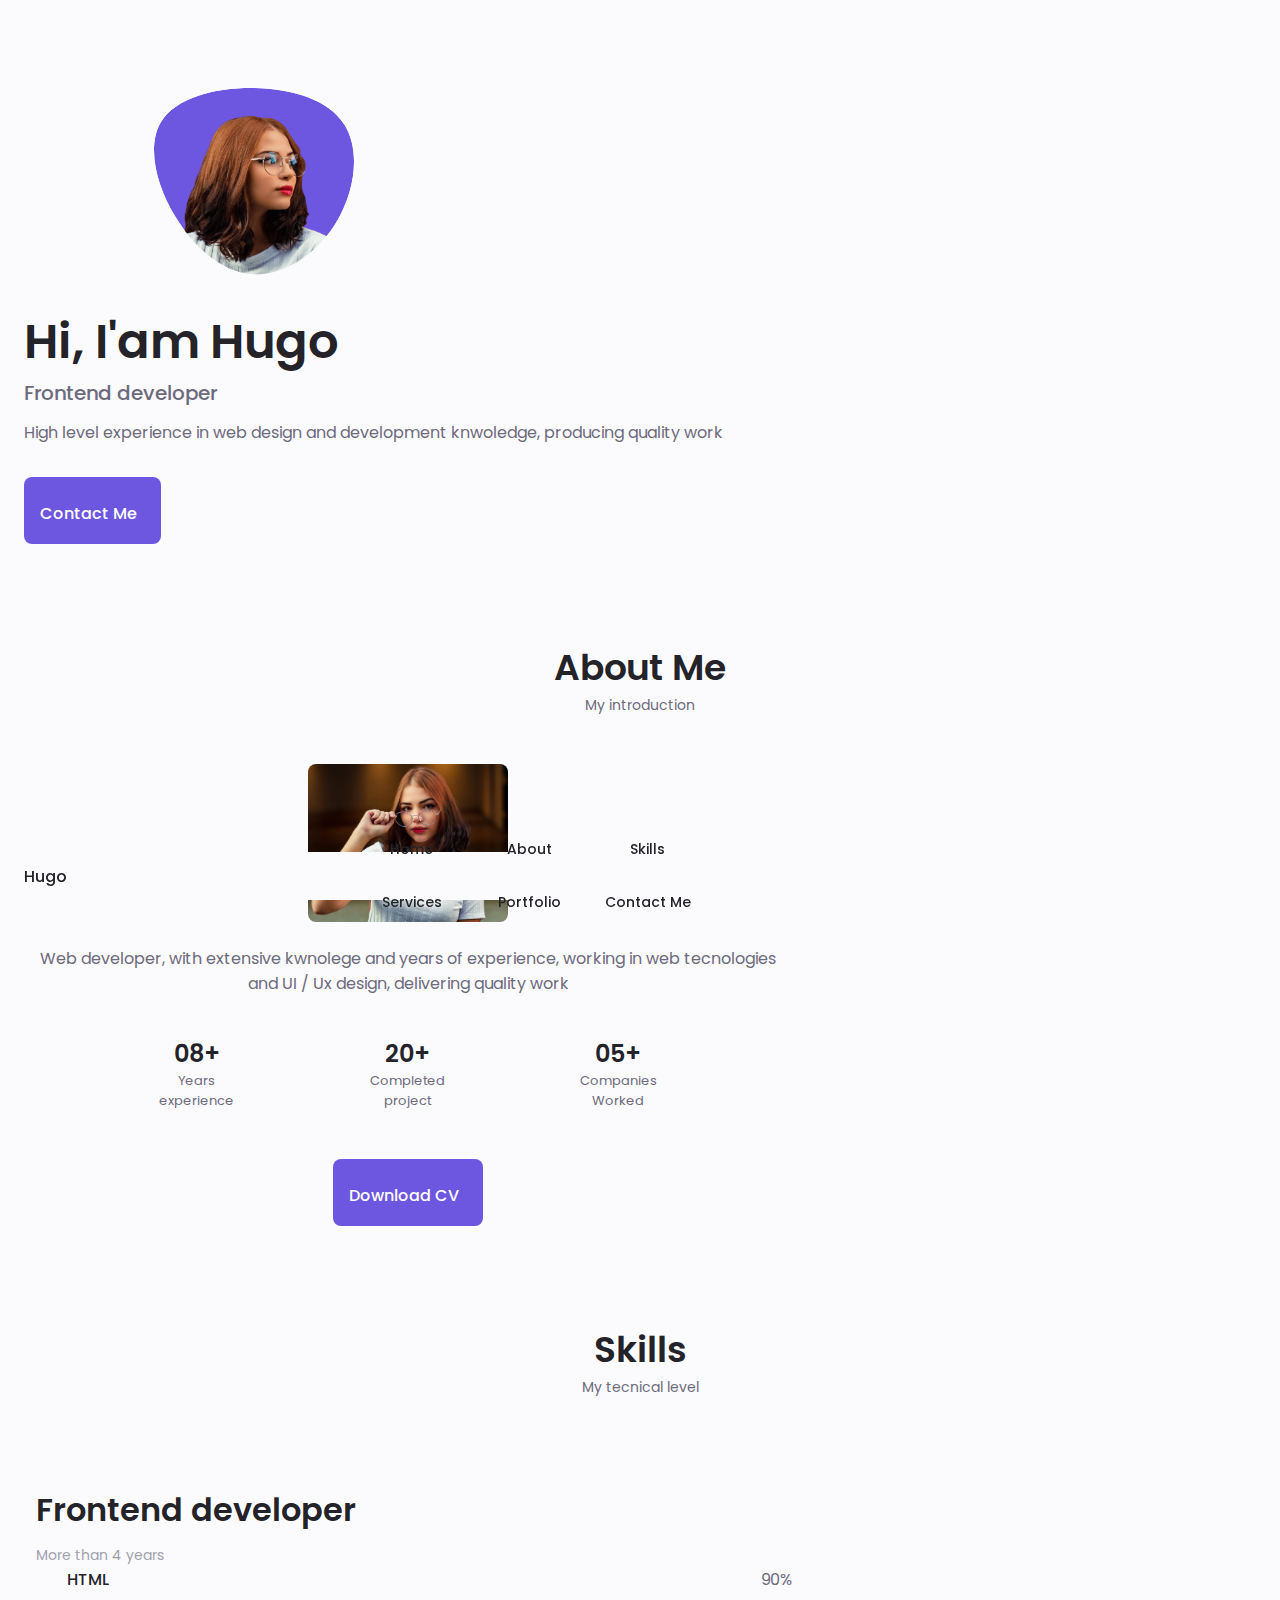
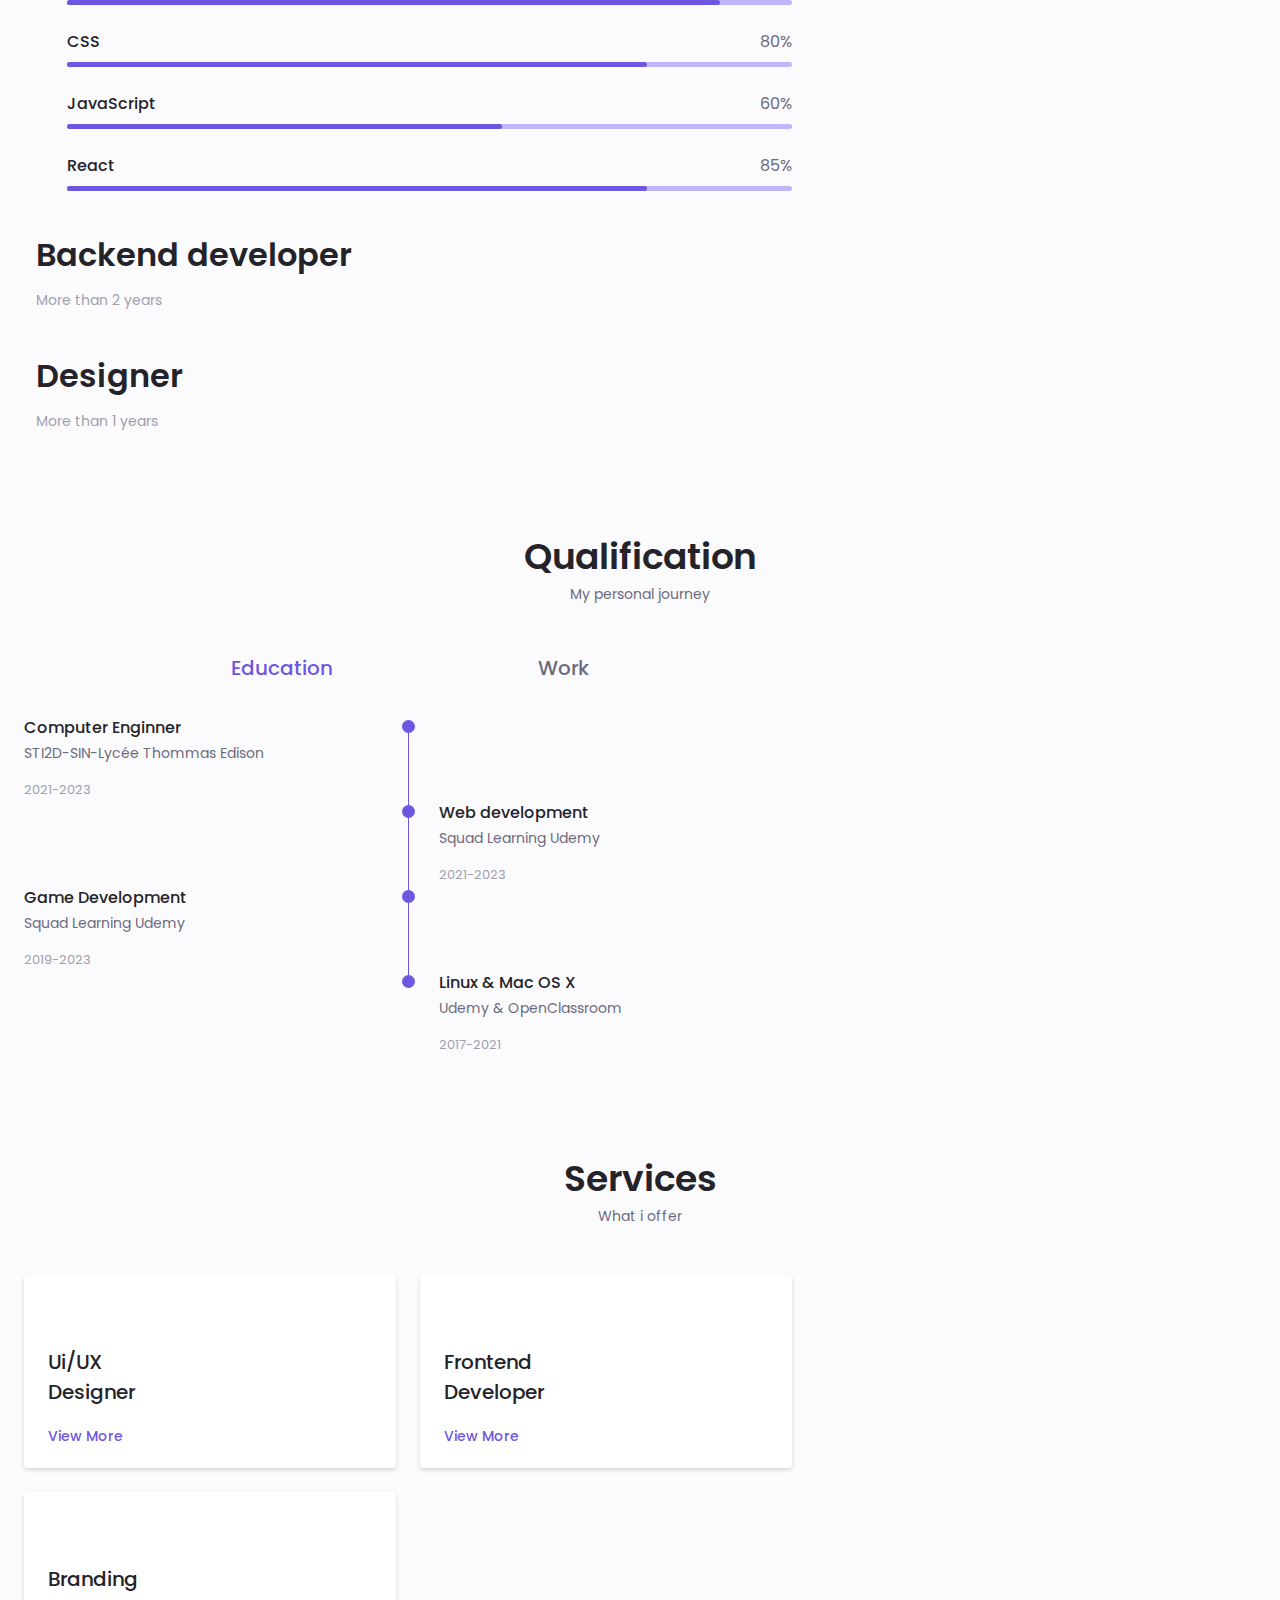
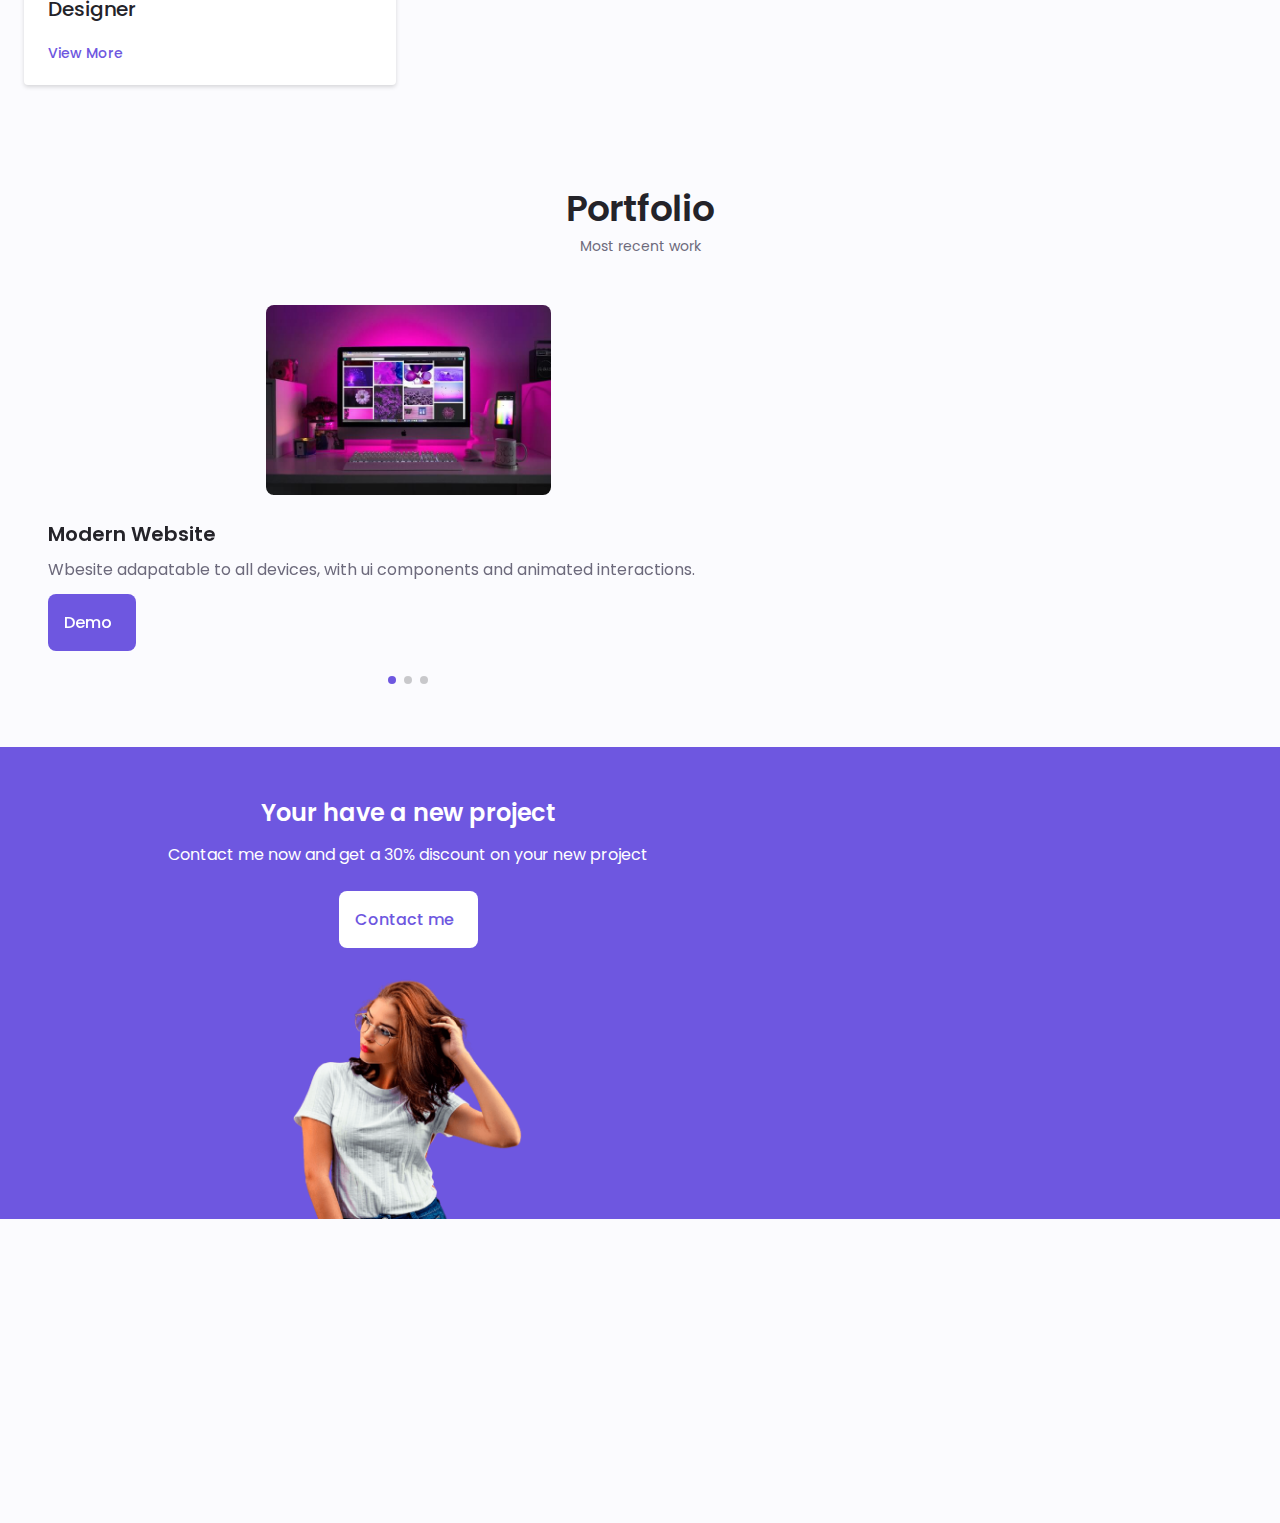
==== commit 9200cedd: "HTML & CSS Project" ====
--- a/My Porfolio/responsive-portfolio-website-Hugo-main/index.html
+++ b/My Porfolio/responsive-portfolio-website-Hugo-main/index.html
@@ -52,7 +52,7 @@
                         </li>
                         <li class="nav__item">
                             <a href="#contact" class="nav__link">
-                                <i class="uil uil-message nav__icon"></i> Contactme
+                                <i class="uil uil-message nav__icon"></i> Contact Me
 
                             </a>
                         </li>
@@ -671,7 +671,19 @@
 
             <!--==================== PROJECT IN MIND ====================-->
             <section class="project section">
-
+                <div class="project__bg">
+                    <div class="project__container container grid">
+                        <div class="project__data">
+                            <h2 class="project__title">Your have a new project</h2>
+                            <p class="project__description">Contact me now and get a 30% discount on your new project</p>
+                            <a href="#contact" class="button button--flex button--white">
+                                Contact me
+                                <i class="uil uil-message project__icon button__icon"></i>
+                            </a>
+                        </div>
+                        <img src="assets/img/project.png" alt="" class="project__img">
+                    </div>
+                </div>
             </section>
 
             <!--==================== TESTIMONIAL ====================-->
--- a/My Porfolio/responsive-portfolio-website-Hugo-main/assets/css/styles.css
+++ b/My Porfolio/responsive-portfolio-website-Hugo-main/assets/css/styles.css
@@ -341,6 +341,16 @@
   margin-left: var(--mb-0-5);
   transition: .3s;
 }
+
+.button--white{
+  background-color: #fff;
+  color: var(--first-color);
+}
+
+.button--white:hover{
+  background-color: #fff;
+}
+
 .button--flex{
   display: inline-flex;
   align-items: center;
@@ -747,7 +757,33 @@
   outline: none;
 }
 /*==================== PROJECT IN MIND ====================*/
-
+.project{
+  text-align: center;
+}
+
+.project__bg{
+  background-color: var(--first-color-second);
+  padding-top: 3rem;
+}
+
+.project__title{
+  font-size: var(--h2-font-size);
+  margin-bottom: var(--mb-0-75);
+}
+
+.project__description{
+  margin-bottom:var(--mb-1-5);
+}
+
+.project__title,
+.project__description{
+  color: #fff;
+}
+
+.project__img{
+  width: 232px;
+  justify-self: center;
+}
 
 /*==================== TESTIMONIAL ====================*/
 
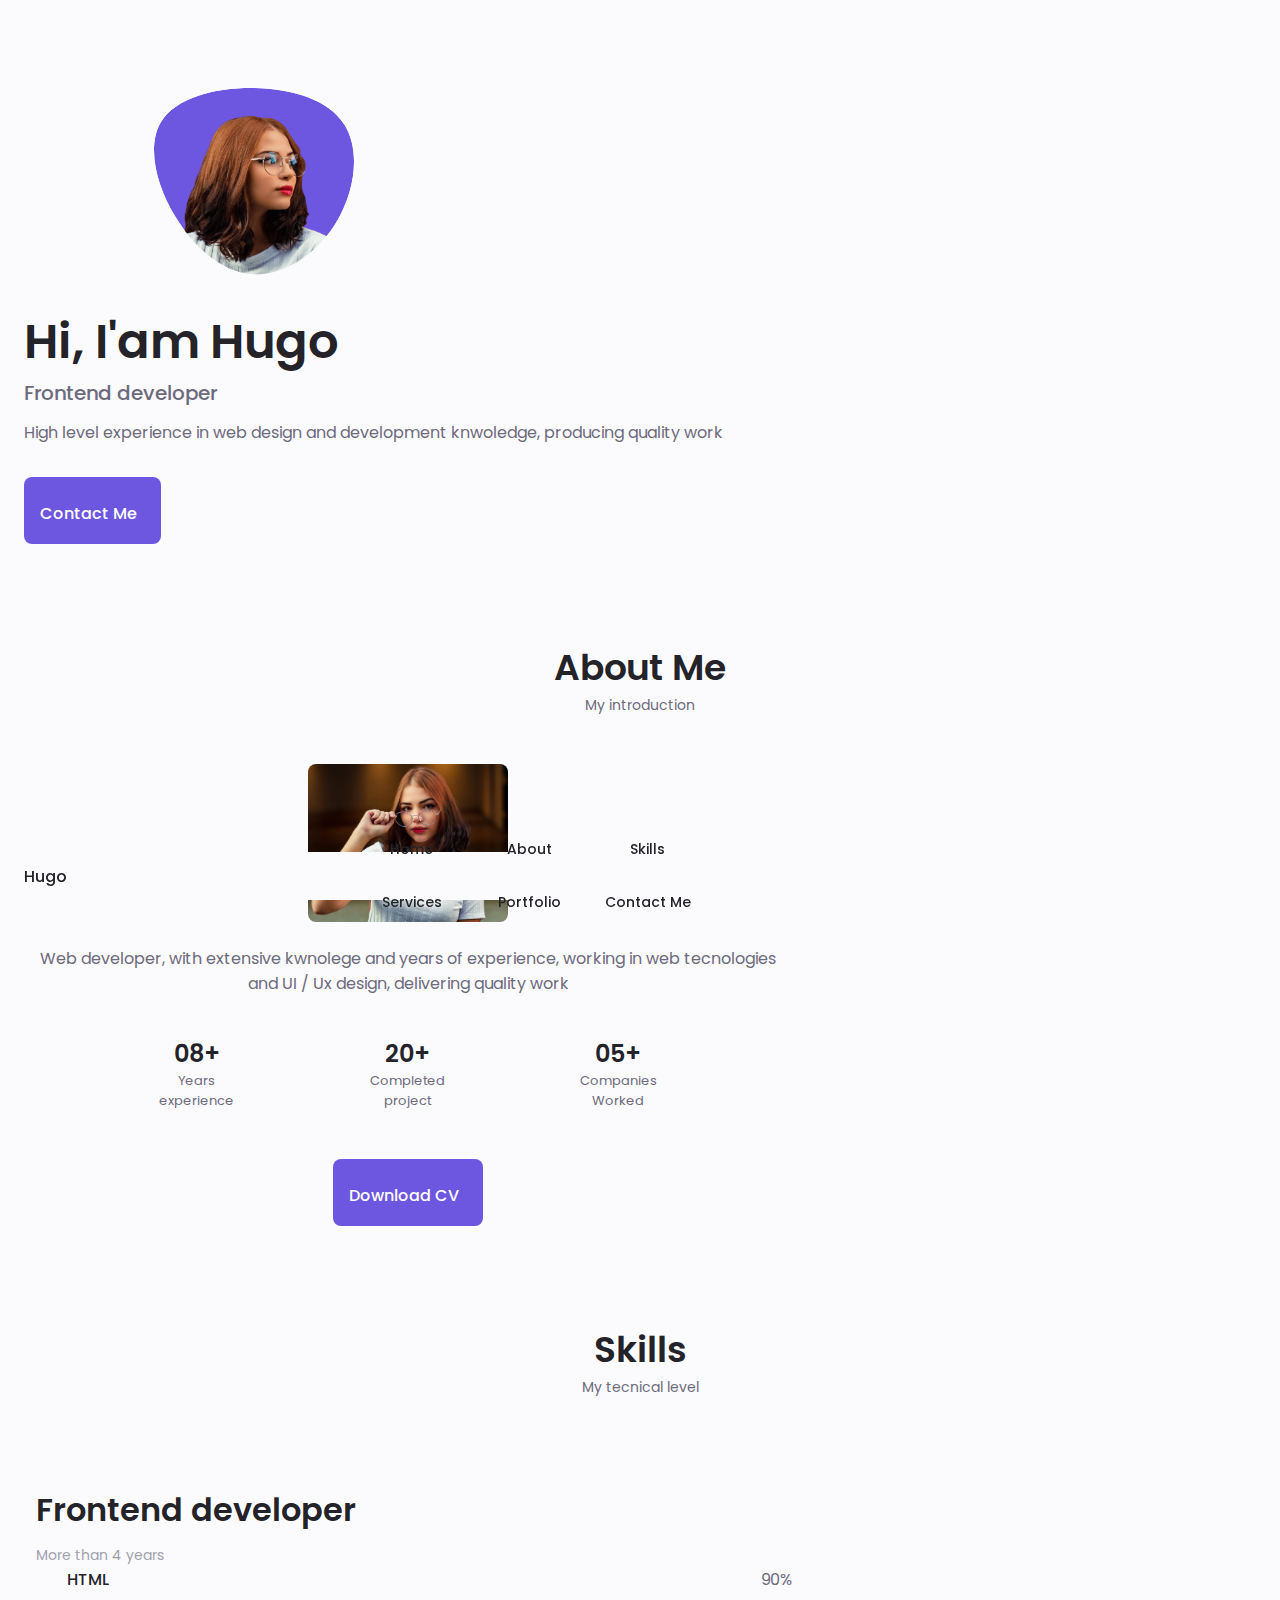
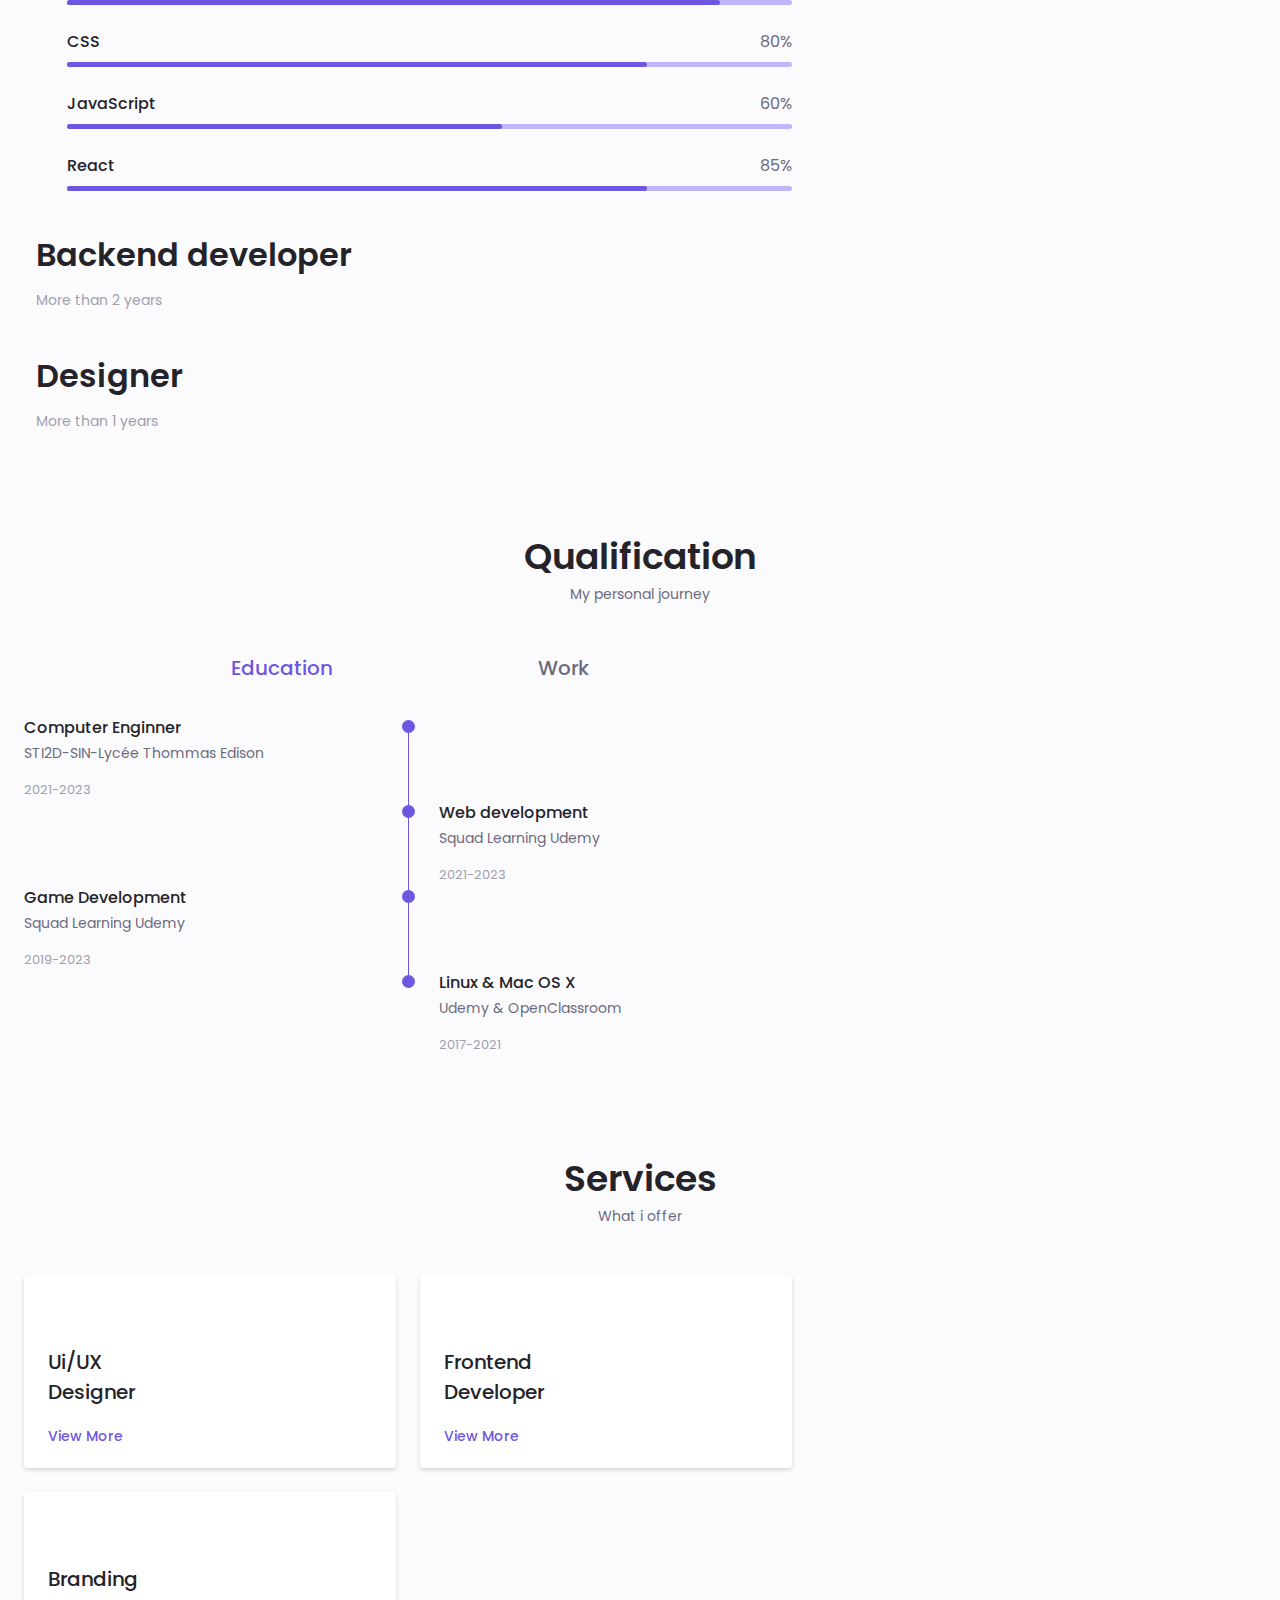
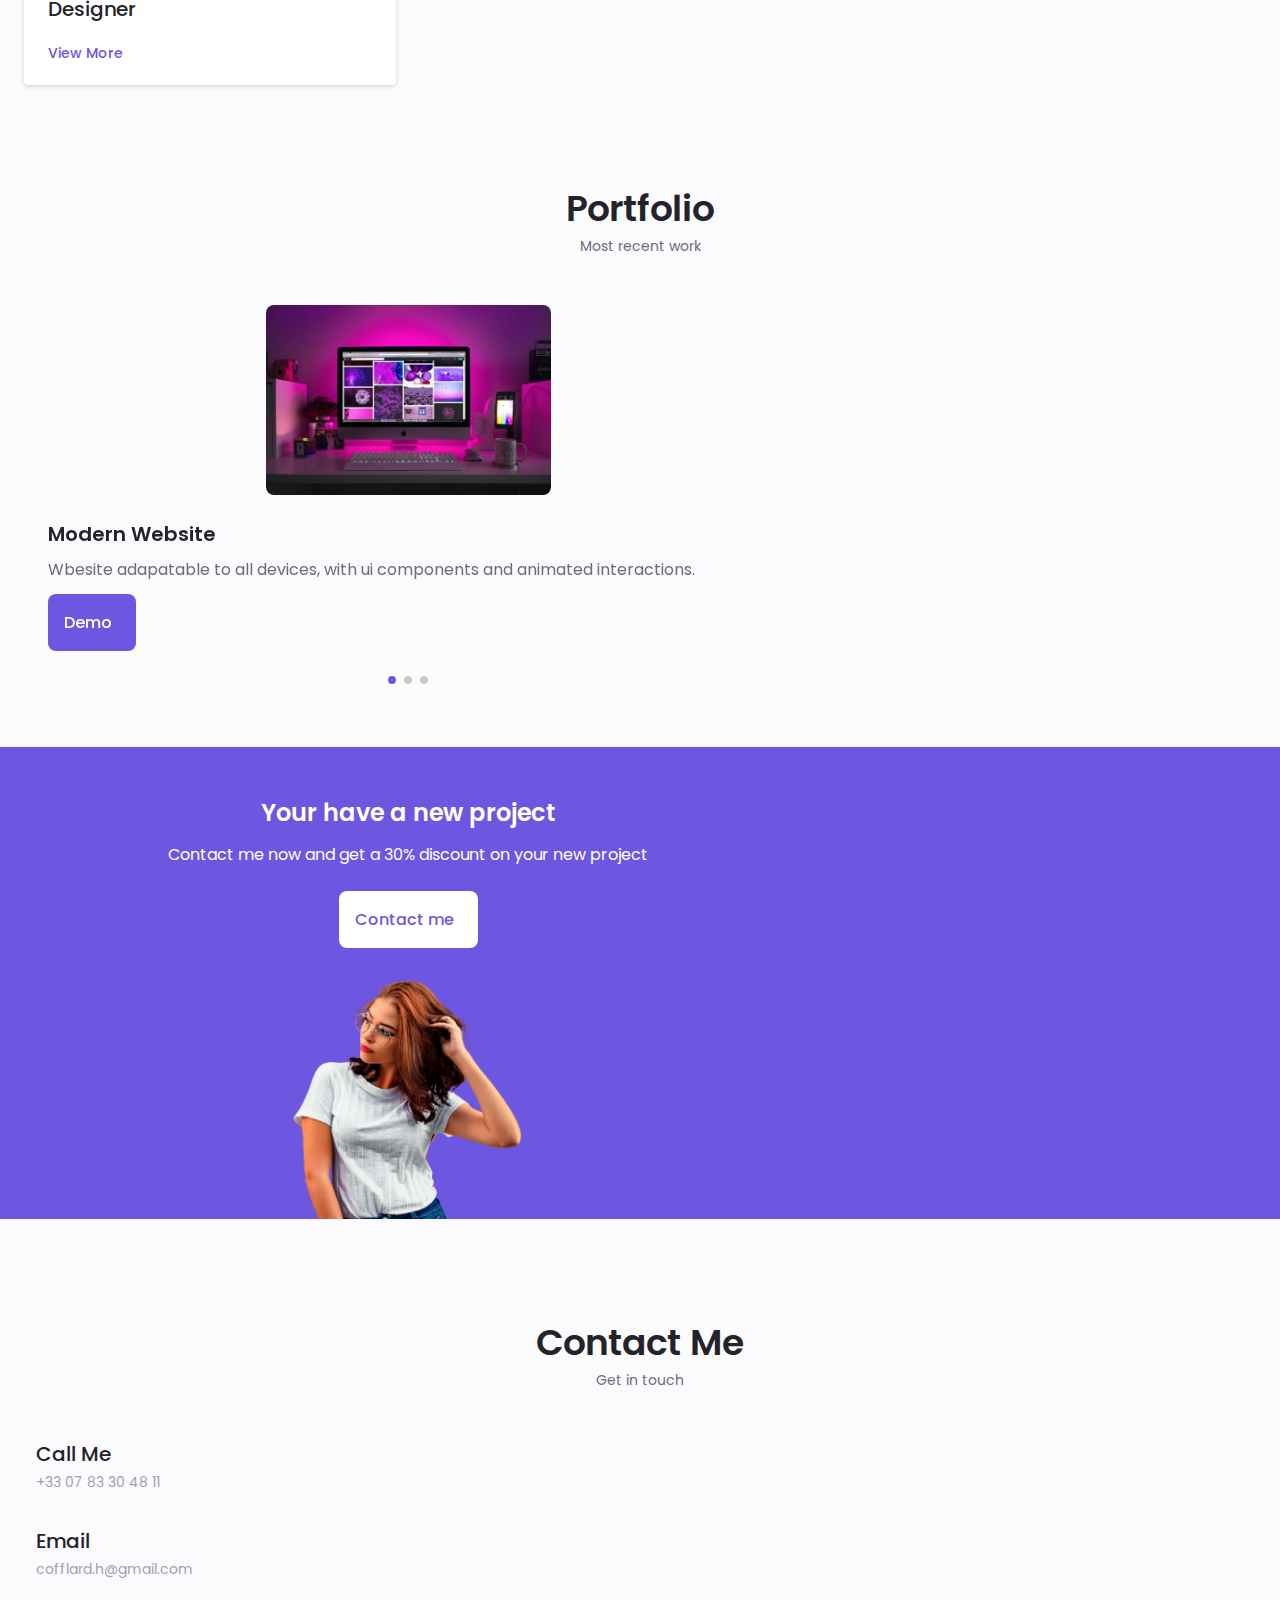
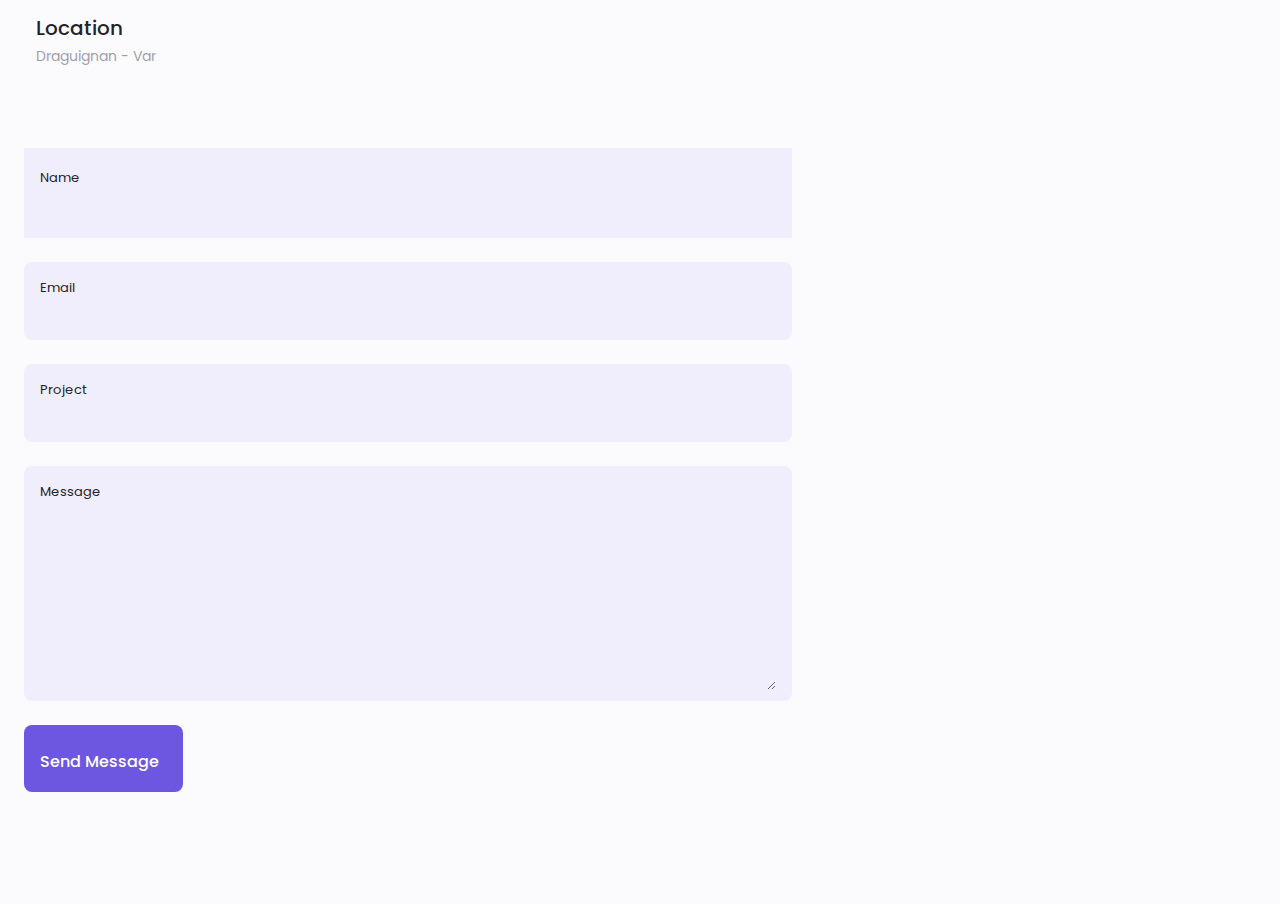
==== commit 5b668399: "HMTL & CSS Contact Me" ====
--- a/My Porfolio/responsive-portfolio-website-Hugo-main/index.html
+++ b/My Porfolio/responsive-portfolio-website-Hugo-main/index.html
@@ -687,13 +687,73 @@
             </section>
 
             <!--==================== TESTIMONIAL ====================-->
-            <section class="testimonial section">
-                
-            </section>
 
             <!--==================== CONTACT ME ====================-->
             <section class="contact section" id="contact">
-
+                <h2 class="section__title">Contact Me</h2>
+                <span class="section__subtitle">Get in touch</span>
+
+                <div class="contact__container container grid">
+                    <div>
+                        <div class="contact__information">
+                            <i class="uil uil-phone contact__icon"></i>
+                            
+                            <div>
+                                <h3 class="contact__title">Call Me</h3>
+                                <span class="contact__subtitle">+33 07 83 30 48 11</span>
+                                
+                            </div>
+                        </div>
+
+                        <div class="contact__information">
+                            <i class="uil uil-envelope contact__icon"></i>
+                            
+                            <div>
+                                <h3 class="contact__title">Email</h3>
+                                <span class="contact__subtitle">cofflard.h@gmail.com</span>
+                                
+                            </div>
+                        </div>
+
+                        <div class="contact__information">
+                            <i class="uil uil-map-marker contact__icon"></i>
+                            
+                            <div>
+                                <h3 class="contact__title">Location</h3>
+                                <span class="contact__subtitle">Draguignan - Var</span>
+                                
+                            </div>
+                        </div>
+                    </div>
+
+                    <form action="" class="contact__form grid">
+                        <div class="contact__input grid">
+                            <div class="contact__content">
+                                <label for="" class="contact__label">Name</label>
+                                <input type="text" class="contact__input">
+                            </div>
+                        </div>
+                        <div class="contact__content">
+                            <label for="" class="contact__label">Email</label>
+                            <input type="email" class="contact__input">
+                        </div>
+                        <div class="contact__content">
+                            <label for="" class="contact__label">Project</label>
+                            <input type="text" class="contact__input">
+                        </div>
+                        <div class="contact__content">
+                            <label for="" class="contact__label">Message</label>
+                            <textarea name="" id="" cols="0" rows="7" class="contact__input" ></textarea>
+                        </div>
+
+                        <div>
+                            <a href="#" class="button button-flex">
+                                Send Message
+                                <i class="uil uil-message button__icon"></i>
+                            </a>
+                        </div>
+                    </form>
+                </div>
             </section>
         </main>
 
--- a/My Porfolio/responsive-portfolio-website-Hugo-main/assets/css/styles.css
+++ b/My Porfolio/responsive-portfolio-website-Hugo-main/assets/css/styles.css
@@ -785,11 +785,54 @@
   justify-self: center;
 }
 
-/*==================== TESTIMONIAL ====================*/
-
-
 /*==================== CONTACT ME ====================*/
-
+.contact__container{
+  row-gap: 3rem;
+}
+
+.contact__information{
+  display: flex;
+  margin-bottom: var(--mb-2);
+}
+
+.contact__icon{
+  font-size: 2rem;
+  color: var(--first-color);
+  margin-right: var(--mb-0-75);
+}
+
+.contact__title{
+  font-size: var(--h3-font-size);
+  font-weight: var(--font-medium);
+}
+
+.contact__subtitle{
+  font-size: var(--small-font-size);
+  color: var(--text-color-light);
+}
+
+.contact__content{
+  background-color: var(--input-color);
+  border-radius: .5rem;
+  padding: .75rem 1rem .25rem;
+}
+
+.contact__label{
+  font-size: var(--smaller-font-size);
+  color: var(--title-color);
+}
+
+.contact__input{
+  width: 100%;
+  background-color: var(--input-color);
+  color: var(--text-color);
+  font-family: var(--body-font);
+  font-size: var(--normal-font-size);
+  border: none;
+  outline: none;
+  padding: .25rem .5rem .5rem 0;
+
+}
 
 /*==================== FOOTER ====================*/
 
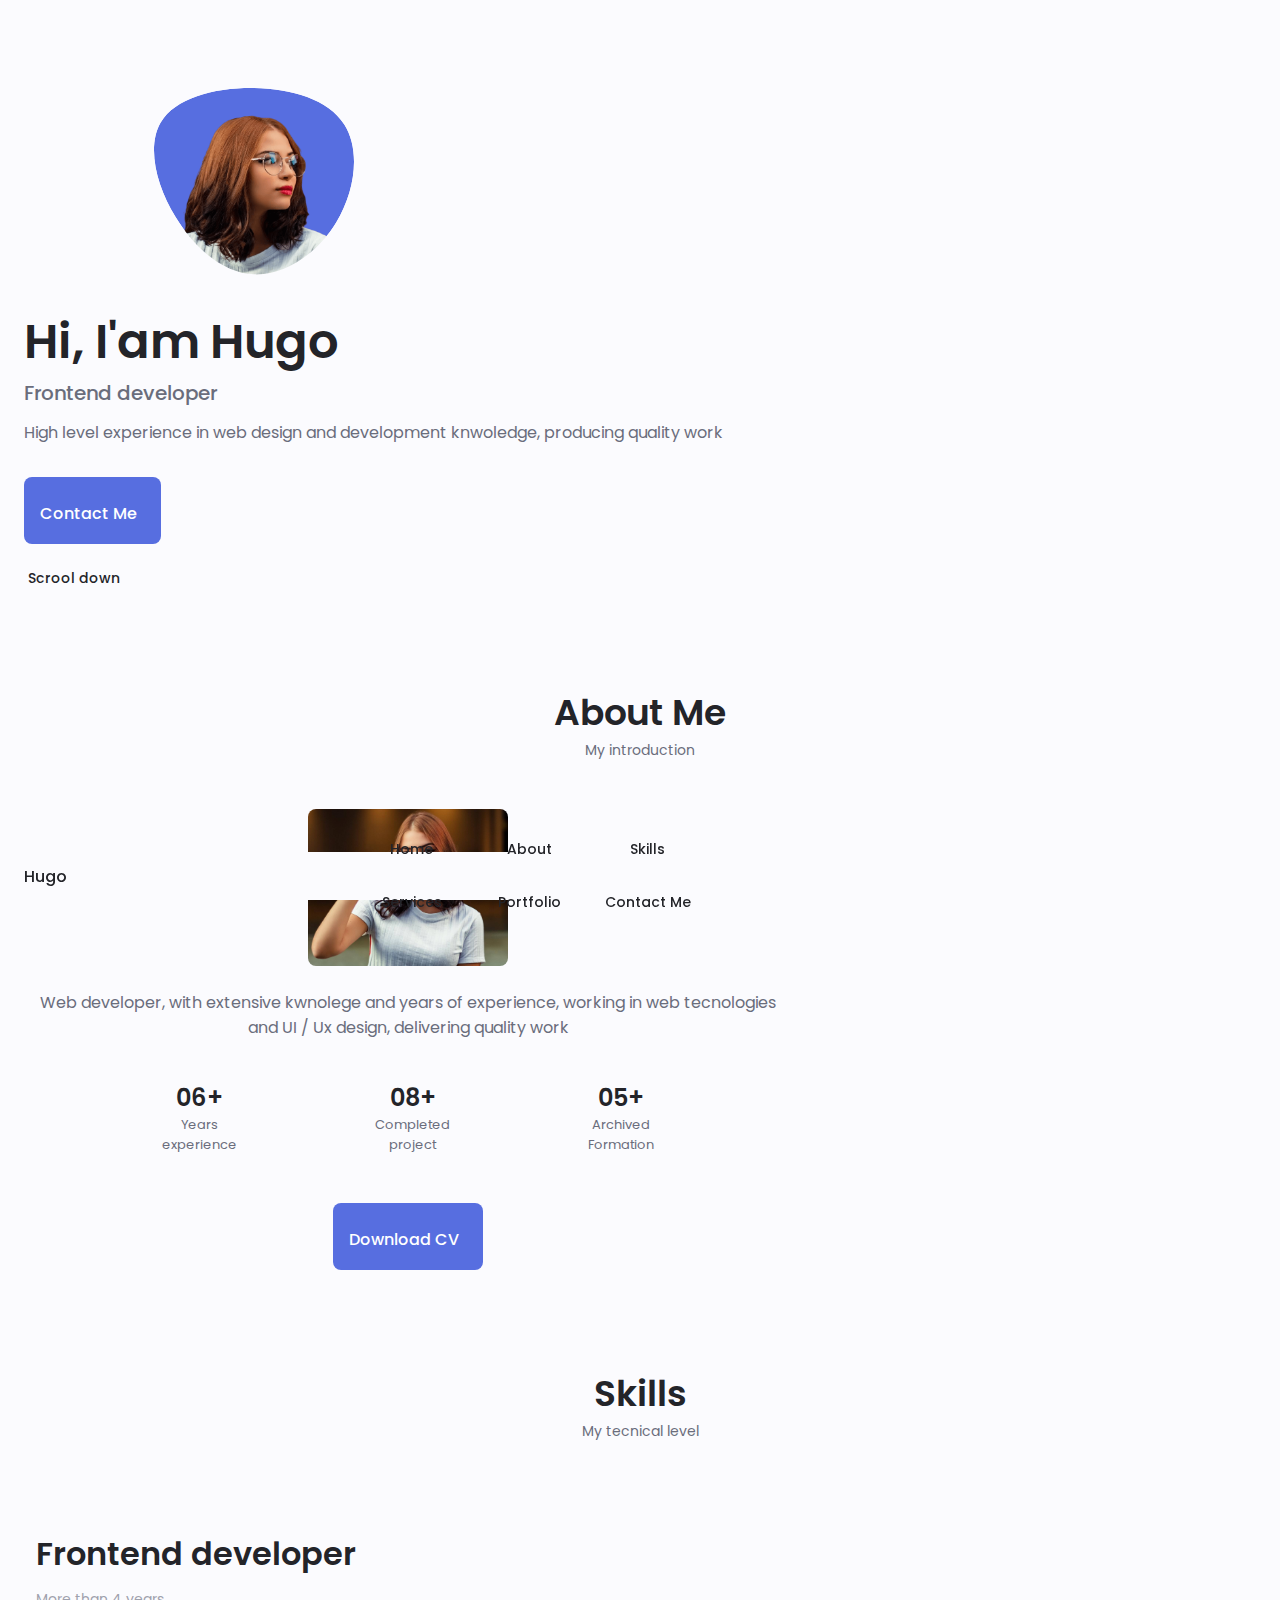
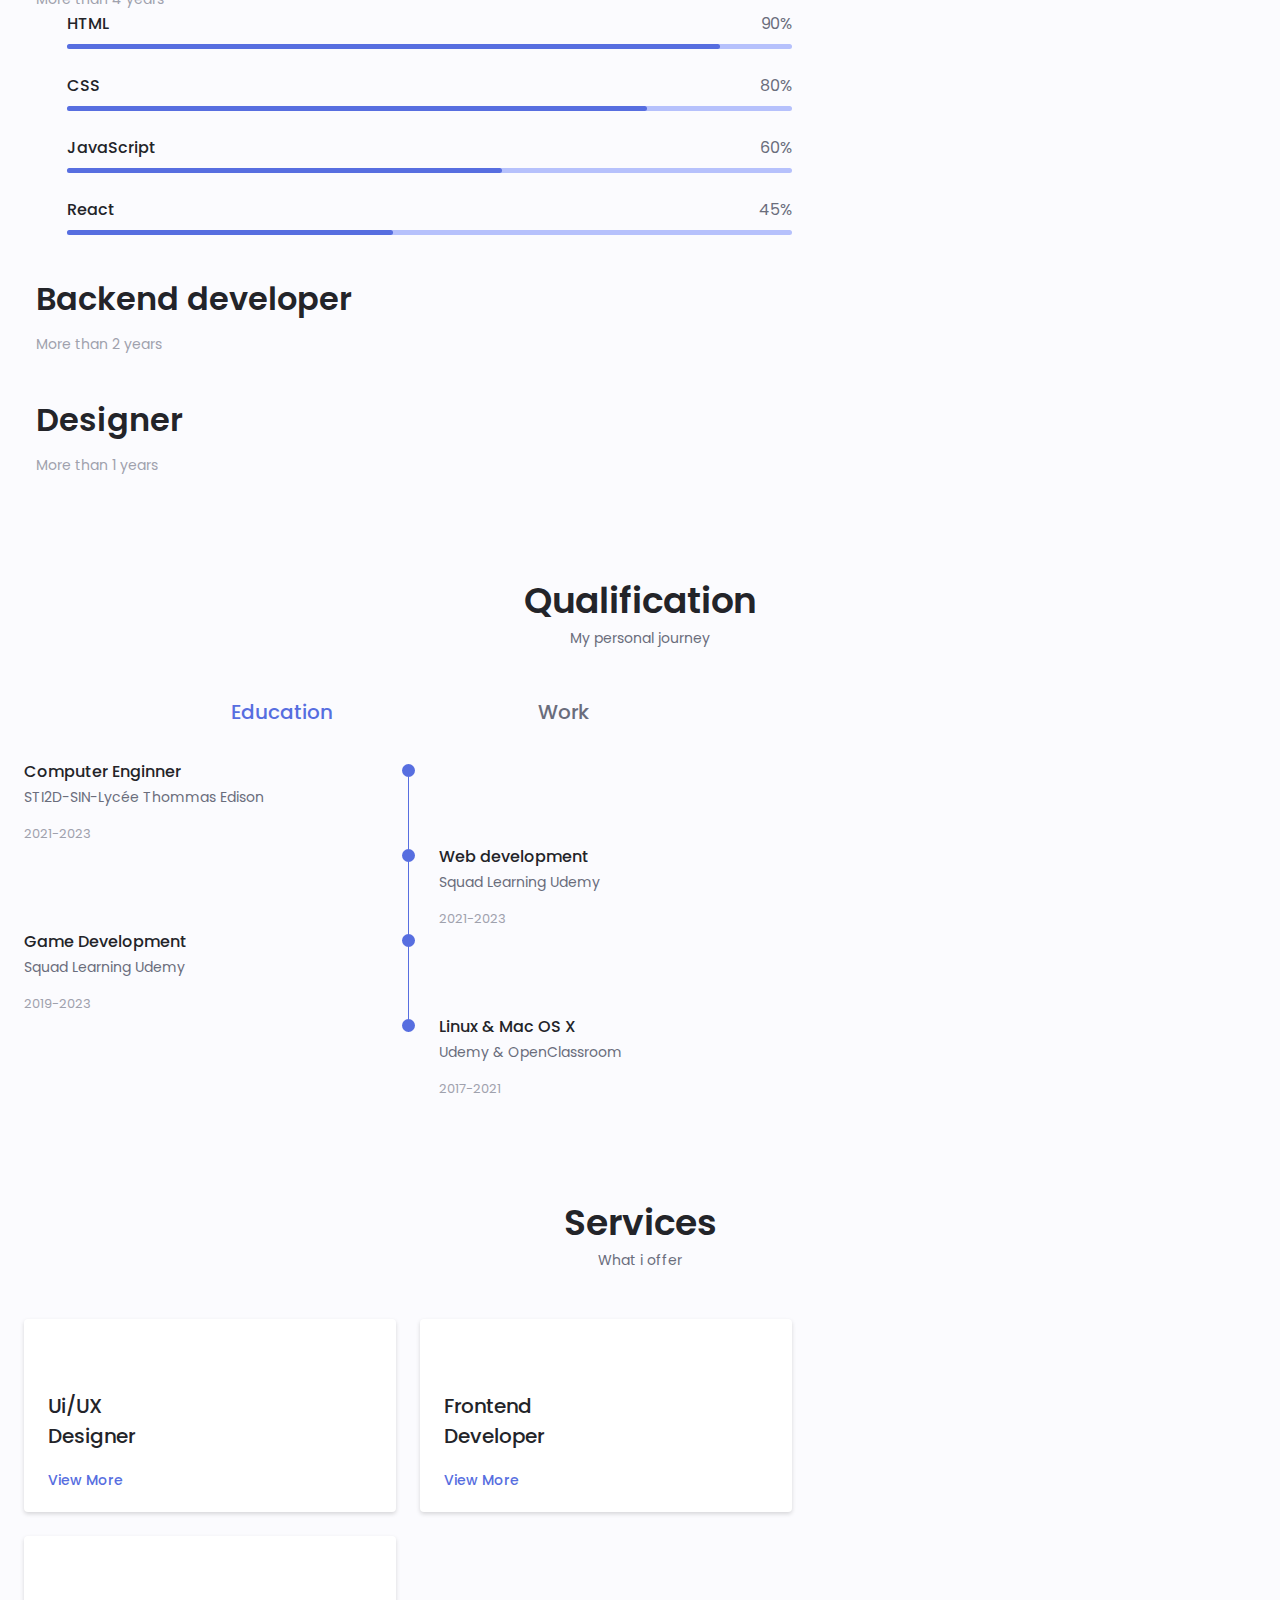
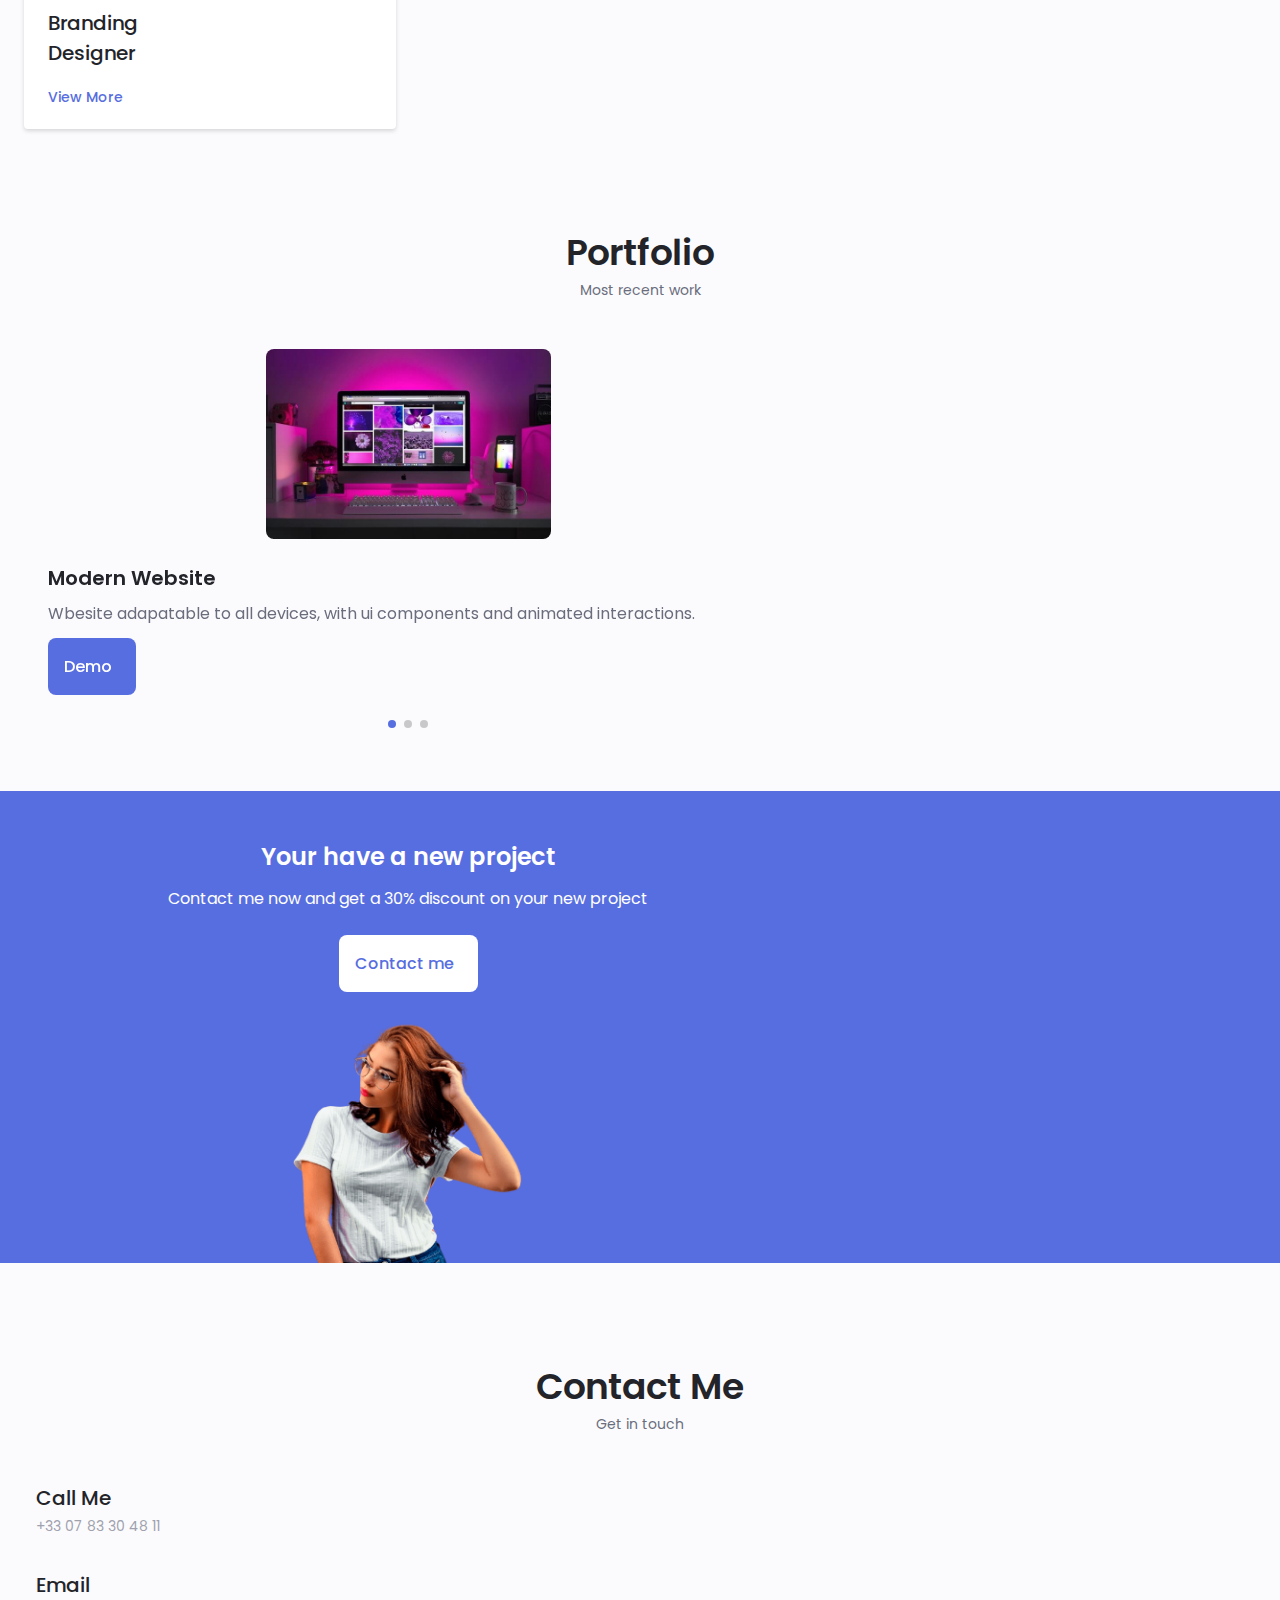
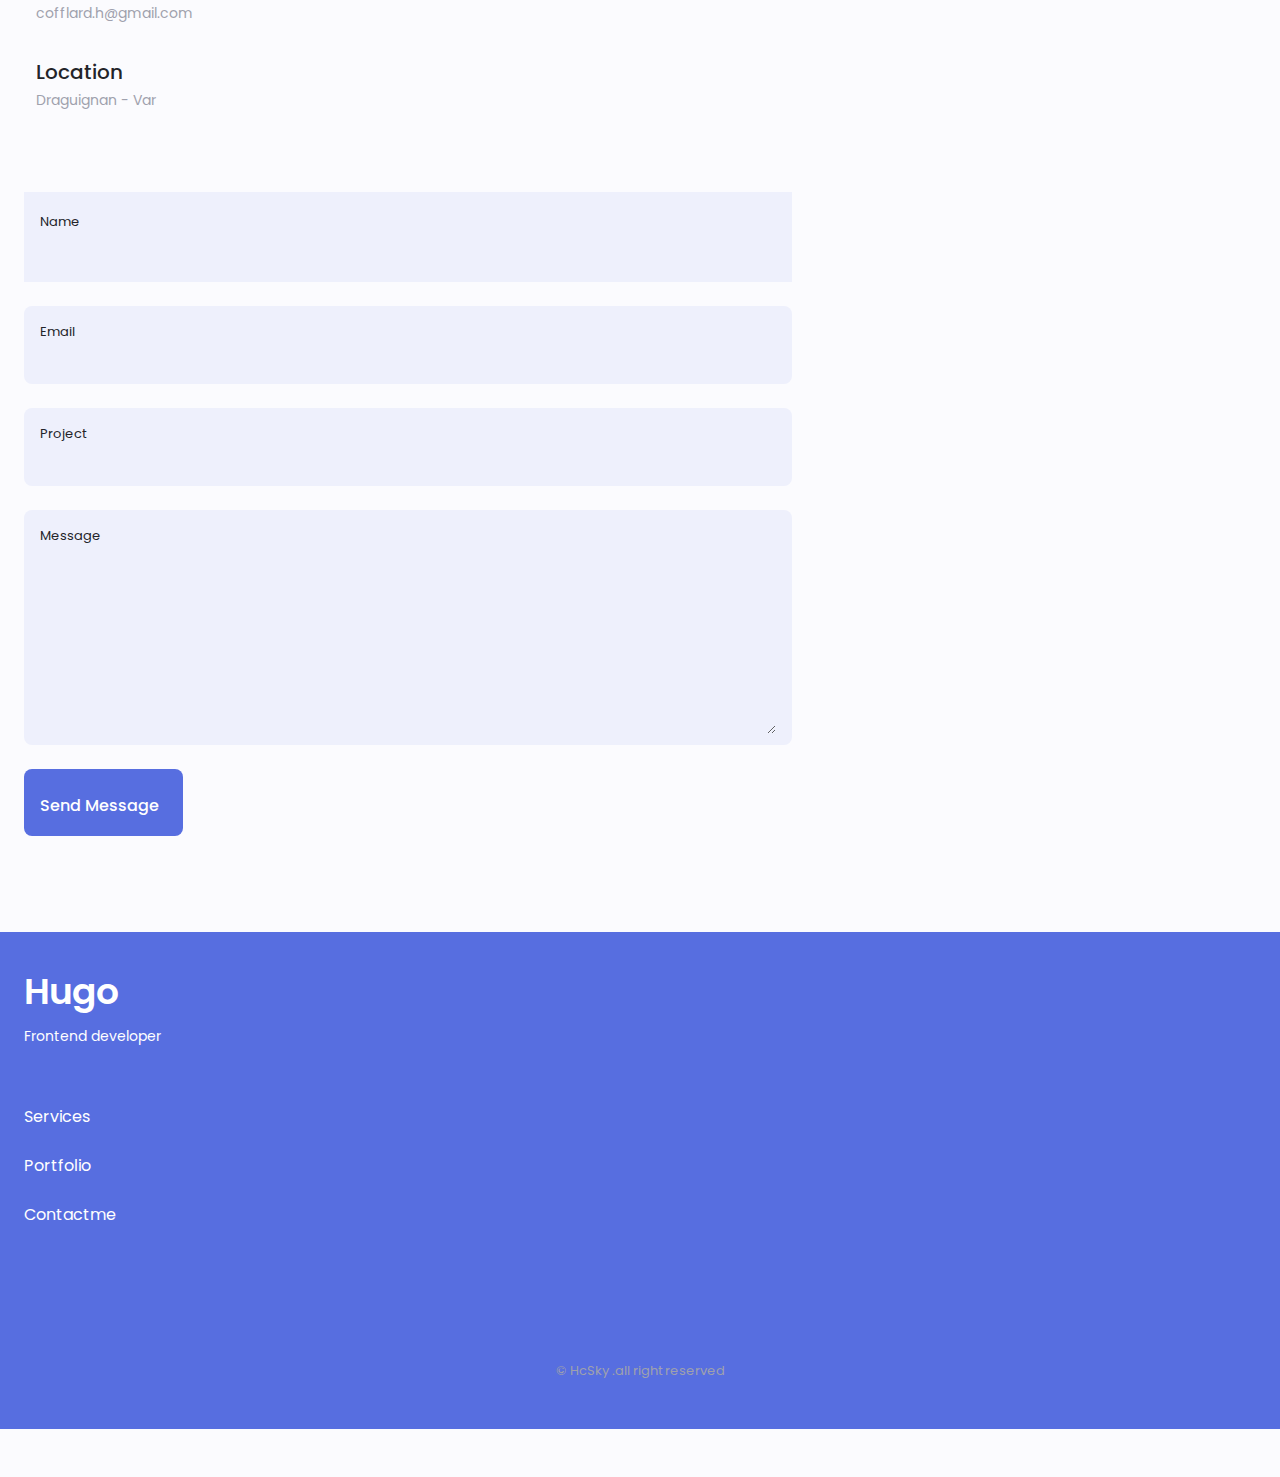
==== commit ce922a95: "HTML & CSS footer" ====
--- a/My Porfolio/responsive-portfolio-website-Hugo-main/index.html
+++ b/My Porfolio/responsive-portfolio-website-Hugo-main/index.html
@@ -115,7 +115,7 @@
                         </div>
                     </div>
                     <div class="home__scroll">
-                        <a href="" class="home__scroll-button button--flex">
+                        <a href="#about" class="home__scroll-button button--flex">
                             <i class="uil uil-mouse-alt home_scrool-mouse"></i>
                             <span class="home__scroll-name">Scrool down</span>
                             <i class="uil uil-arrow-down home_scrool-arrow"></i>
@@ -136,18 +136,18 @@
 
                     <div class="about__info">
                         <div>
+                            <span class="about__info-title">06+</span>
+                            <span class="about__info-name">Years <br> experience</span>
+                        </div>
+
+                        <div>
                             <span class="about__info-title">08+</span>
-                            <span class="about__info-name">Years <br> experience</span>
-                        </div>
-
-                        <div>
-                            <span class="about__info-title">20+</span>
                             <span class="about__info-name">Completed <br> project</span>
                         </div>
 
                         <div>
                             <span class="about__info-title">05+</span>
-                            <span class="about__info-name">Companies <br>Worked</span>
+                            <span class="about__info-name">Archived <br>Formation</span>
                         </div>     
                     </div>
                     <div class="about__buttons">
@@ -213,7 +213,7 @@
                                 <div class="skills__data">
                                     <div class="skills__titles">
                                         <h3 class="skills__name">React</h3>
-                                        <span class="skills__number">85%</span>
+                                        <span class="skills__number">45%</span>
                                     </div>
                                     <div class="skills__bar">
                                         <span class="skills__pourcentage skills__react"></span>
@@ -249,7 +249,7 @@
                                 <div class="skills__data">
                                     <div class="skills__titles">
                                         <h3 class="skills__name">Node js</h3>
-                                        <span class="skills__number">80%</span>
+                                        <span class="skills__number">40%</span>
                                     </div>
                                     <div class="skills__bar">
                                         <span class="skills__pourcentage skills__node"></span>
@@ -259,7 +259,7 @@
                                 <div class="skills__data">
                                     <div class="skills__titles">
                                         <h3 class="skills__name">FireBase</h3>
-                                        <span class="skills__number">60%</span>
+                                        <span class="skills__number">40%</span>
                                     </div>
                                     <div class="skills__bar">
                                         <span class="skills__pourcentage skills__firebase"></span>
@@ -307,7 +307,7 @@
                                 <div class="skills__data">
                                     <div class="skills__titles">
                                         <h3 class="skills__name">Sketch</h3>
-                                        <span class="skills__number">80%</span>
+                                        <span class="skills__number">50%</span>
                                     </div>
                                     <div class="skills__bar">
                                         <span class="skills__pourcentage skills__sketch"></span>
@@ -317,7 +317,7 @@
                                 <div class="skills__data">
                                     <div class="skills__titles">
                                         <h3 class="skills__name">Photoshop</h3>
-                                        <span class="skills__number">60%</span>
+                                        <span class="skills__number">70%</span>
                                     </div>
                                     <div class="skills__bar">
                                         <span class="skills__pourcentage skills__photoshop"></span>
@@ -686,8 +686,6 @@
                 </div>
             </section>
 
-            <!--==================== TESTIMONIAL ====================-->
-
             <!--==================== CONTACT ME ====================-->
             <section class="contact section" id="contact">
                 <h2 class="section__title">Contact Me</h2>
@@ -759,7 +757,39 @@
 
         <!--==================== FOOTER ====================-->
         <footer class="footer">
-         
+            <div class="footer__bg">
+                <div class="footer__container container grid">
+                    <div>
+                        <h1 class="footer__title">Hugo</h1>
+                        <span class="footer__subtitle">Frontend developer</span>
+                    </div>
+                    <ul class="footer__links">
+                        <li>
+                            <a href="#services" class="footer__link">Services</a>
+                        </li>
+
+                        <li>
+                            <a href="#portfolio" class="footer__link">Portfolio</a>
+                        </li>
+
+                        <li>
+                            <a href="#contact" class="footer__link">Contactme</a>
+                        </li>
+                    </ul>
+
+                    <div class="footer__socials">
+                        <a href="http://twitter.com" target="_blank" class="footer__social">
+                            <i class="uil uil-twitter-alt"></i>
+                        </a>
+
+                        <a href="http://www.instagram.com/" target="_blank" class="footer__social">
+                            <i class="uil uil-instagram"></i>
+                        </a>
+                        
+                    </div>
+                </div>
+                <p class="footer__copy">&#169; HcSky .all right reserved</p>
+            </div>
         </footer>
         
         <!--==================== SCROLL TOP ====================-->
--- a/My Porfolio/responsive-portfolio-website-Hugo-main/assets/css/styles.css
+++ b/My Porfolio/responsive-portfolio-website-Hugo-main/assets/css/styles.css
@@ -6,7 +6,7 @@
 
     /*========== Colors ==========*/
     /* Change favorite color */
-    --hue-color: 250; /*Purple 250 - Green 142 - Blue 230 - Pink 340*/
+    --hue-color: 230; /*Purple 250 - Green 142 - Blue 230 - Pink 340*/
 
     /* HSL color mode */
     --first-color: hsl(var(--hue-color), 69%, 61%);
@@ -297,7 +297,7 @@
 }
 
 .home__scroll{
-  display: none;
+  /* display: none; */
 }
 
 .home__scroll-button{
@@ -489,17 +489,17 @@
   width: 60%;
 }
 .skills__react{
-  width: 80%;
+  width: 45%;
 }
 
 .skills__php{
   width: 85%;
 }
 .skills__node{
-  width: 85%;
+  width: 40%;
 }
 .skills__firebase{
-  width: 60%;
+  width: 40%;
 }
 .skills__python{
   width: 60%;
@@ -509,10 +509,10 @@
   width: 80%;
 }
 .skills__sketch{
-  width: 80%;
+  width: 50%;
 }
 .skills__photoshop{
-  width: 60%;
+  width: 70%;
 }
 
 .skills__close .skills__list{
@@ -835,7 +835,60 @@
 }
 
 /*==================== FOOTER ====================*/
-
+.footer{
+  padding-top: 2rem;
+}
+
+.footer__container{
+  row-gap: 3.5rem;
+}
+
+.footer__bg{
+ background-color: var(--first-color-second);
+ padding: 2rem 0 3rem;
+}
+
+.footer__title{
+  font-size:var(--h1-font-size);
+  margin-bottom: var(--mb-0-25);
+}
+
+.footer__subtitle{
+  font-size:var(--small-font-size)
+}
+
+.footer__links{
+  display: flex;
+  flex-direction: column;
+  row-gap: 1.5rem;
+}
+
+.footer__link:hover{
+  color: var(--first-color-lighter);
+}
+
+.footer__social{
+  font-size: 1.25rem;
+  margin-right: var(--mb-1-5);
+}
+
+.footer__social:hover{
+  color: var(--first-color-lighter);
+}
+
+.footer__copy{
+  font-size: var(--smaller-font-size);
+  text-align: center;
+  color: var(--text-color-light);
+  margin-top: var(--mb-3);
+}
+
+.footer__title,
+.footer__subtitle,
+.footer__link,
+.footer__social{
+  color: #fff;
+}
 
 /*========== SCROLL UP ==========*/
 
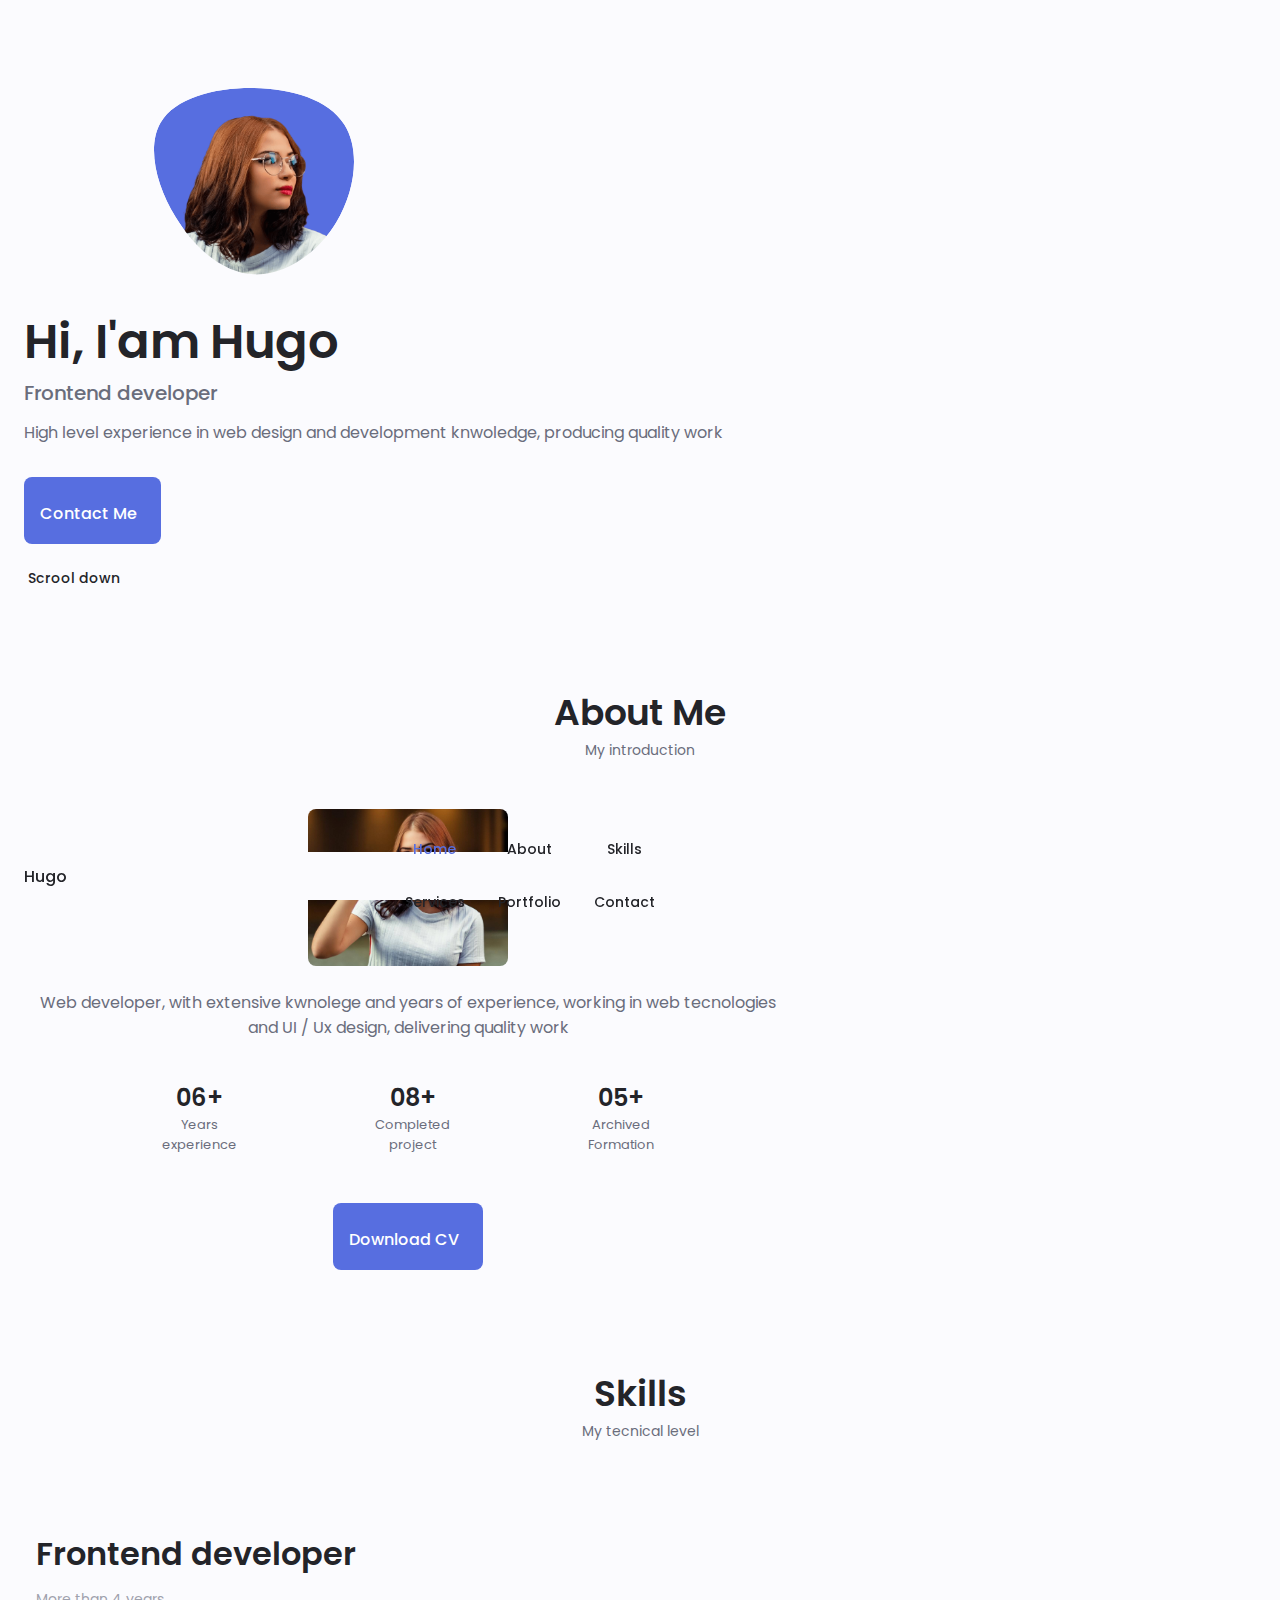
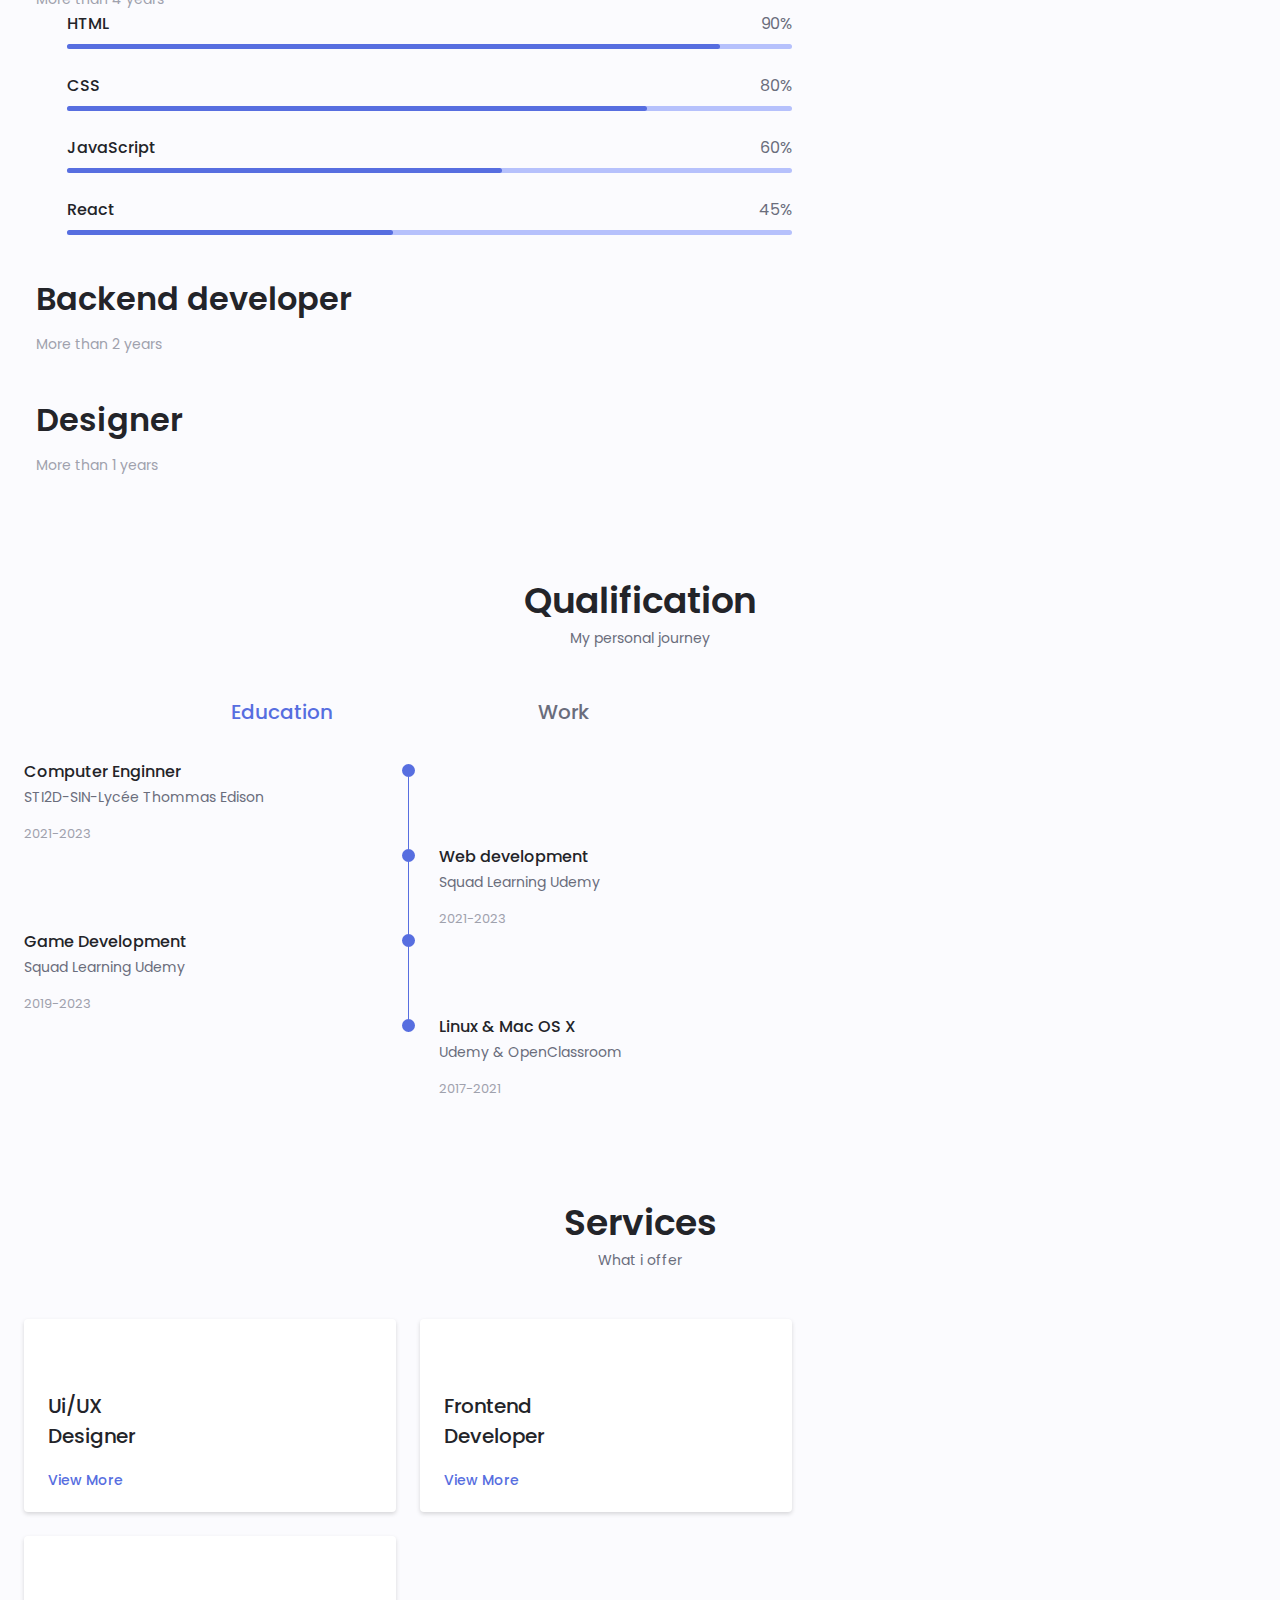
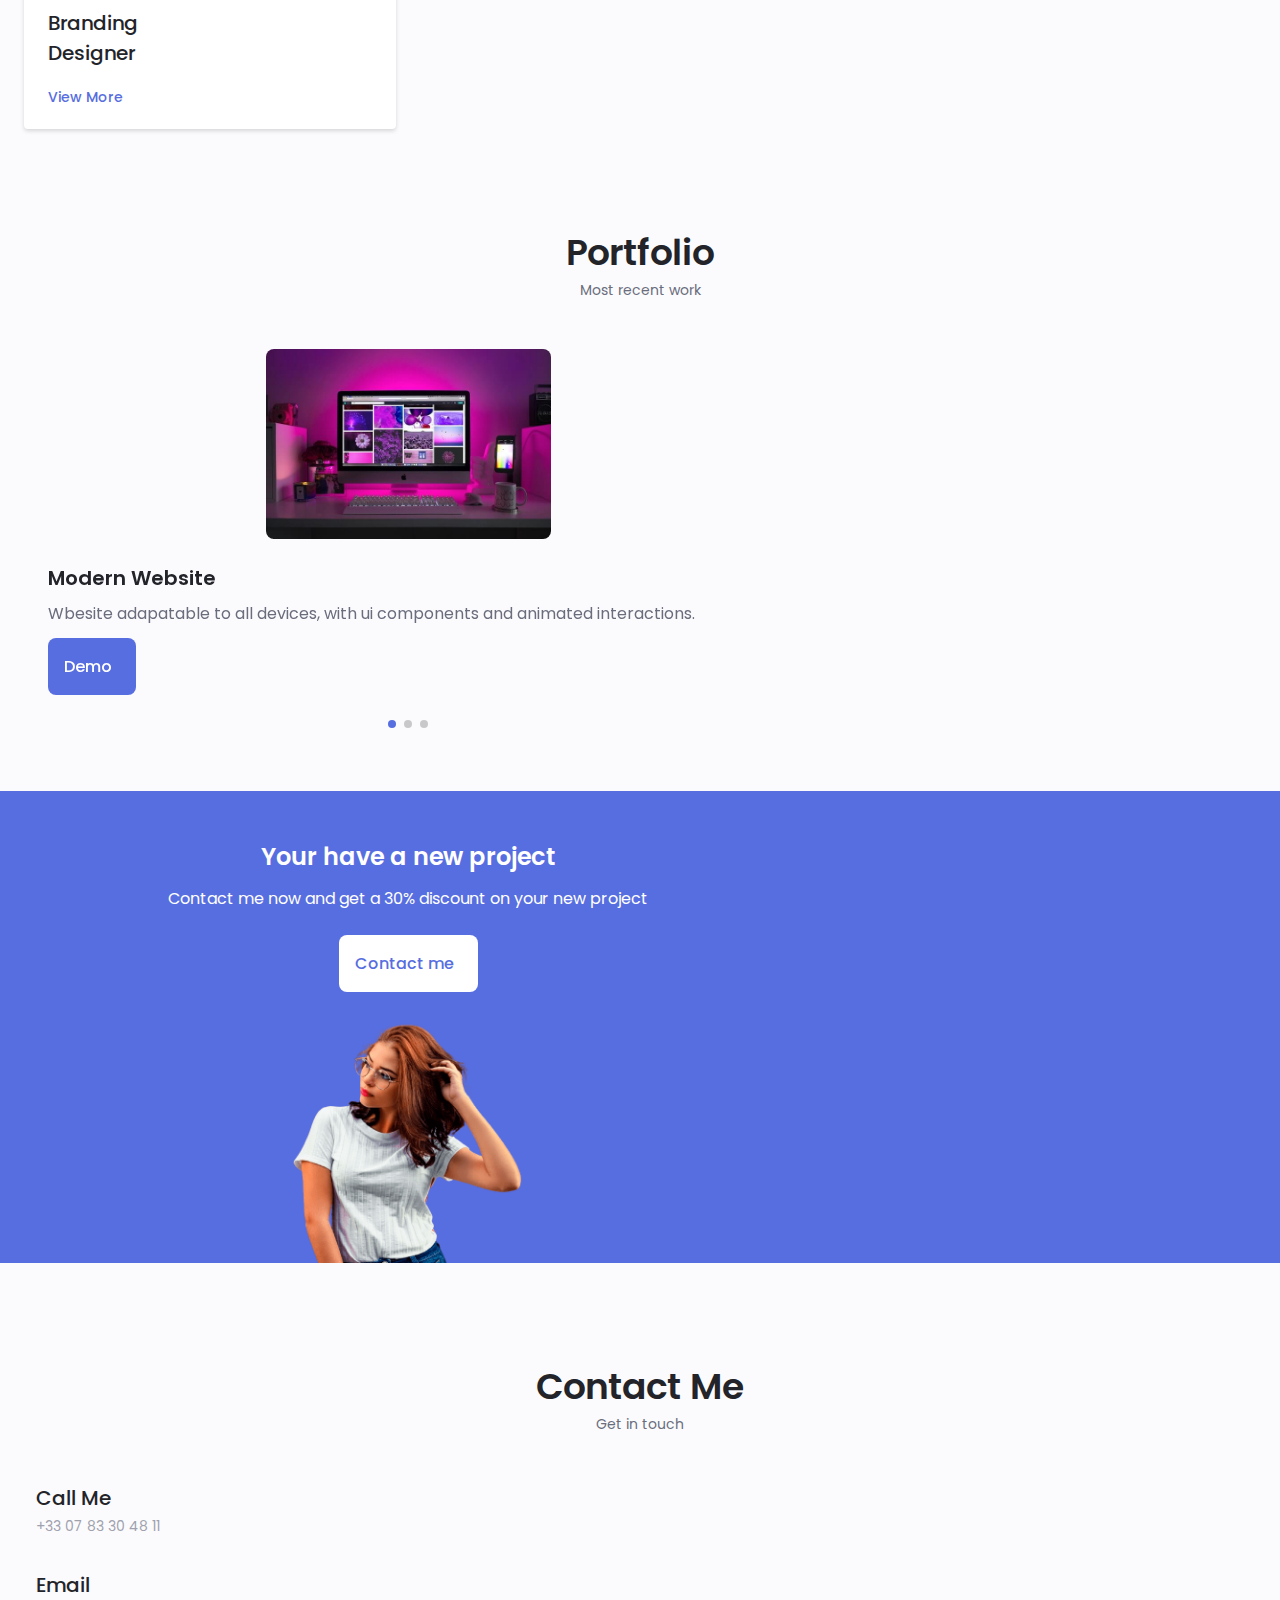
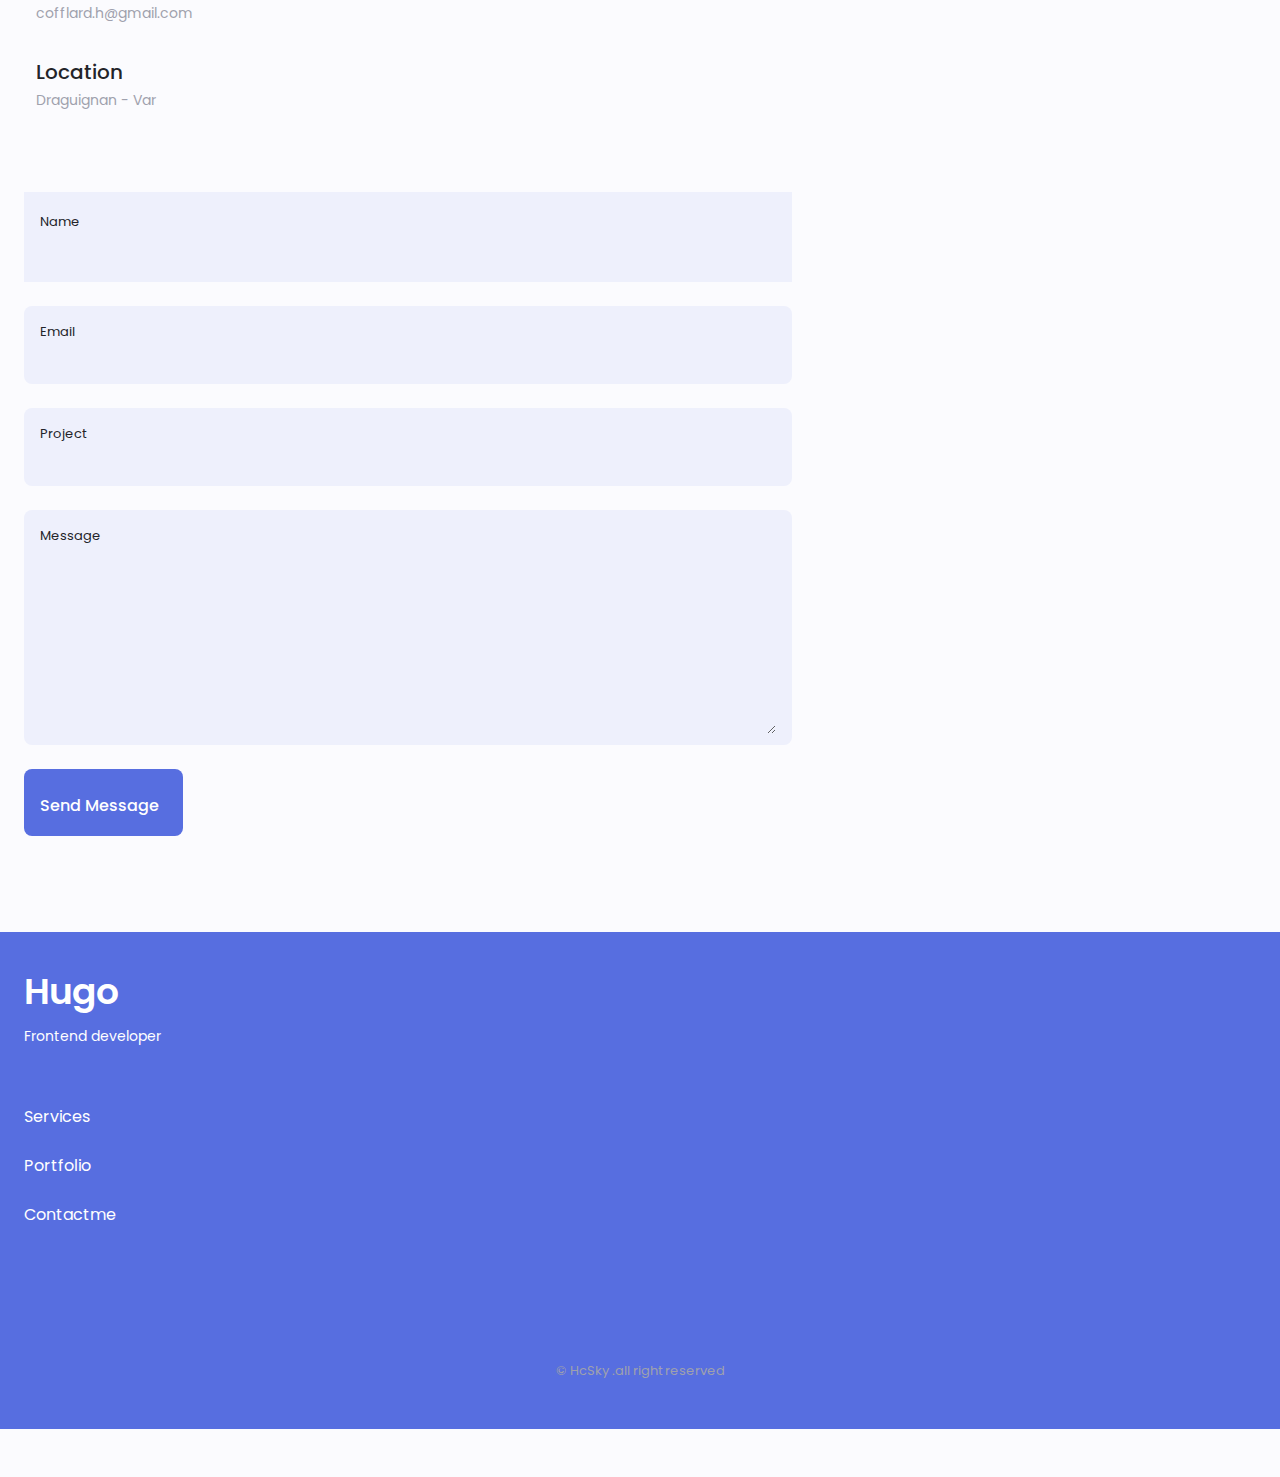
==== commit b0e344ed: "Details" ====
--- a/My Porfolio/responsive-portfolio-website-Hugo-main/index.html
+++ b/My Porfolio/responsive-portfolio-website-Hugo-main/index.html
@@ -24,7 +24,7 @@
                 <div class="nav__menu" id="nav-menu">
                     <ul class="nav__list grid">
                         <li class="nav__item">
-                            <a href="#home" class="nav__link">
+                            <a href="#home" class="nav__link active-link">
                                 <i class="uil uil-estate nav__icon"></i> Home
                             </a>
                         </li>
@@ -52,8 +52,7 @@
                         </li>
                         <li class="nav__item">
                             <a href="#contact" class="nav__link">
-                                <i class="uil uil-message nav__icon"></i> Contact Me
-
+                                <i class="uil uil-message nav__icon"></i> Contact
                             </a>
                         </li>
                     </ul>
@@ -793,7 +792,9 @@
         </footer>
         
         <!--==================== SCROLL TOP ====================-->
-        
+        <a href="#" class="scrollup" id="scroll-up">
+            <i class="uil uil-arrow-up scrollup__icon"></i>
+        </a>
 
         <!--==================== SWIPER JS ====================-->
         <script src="assets/js/swiper-bundle.min.js"></script>
--- a/My Porfolio/responsive-portfolio-website-Hugo-main/assets/css/styles.css
+++ b/My Porfolio/responsive-portfolio-website-Hugo-main/assets/css/styles.css
@@ -237,10 +237,14 @@
 }
 
 /* Active link */
-
+.active-link{
+  color: var(--first-color);
+}
 
 /* Change background header */
-
+.scroll-header{
+  box-shadow: 0 -1px 4px rgba(0,0,0,.15);
+}
 
 /*==================== HOME ====================*/
  .home__container{
@@ -891,10 +895,33 @@
 }
 
 /*========== SCROLL UP ==========*/
+.scrollup{
+  position: fixed;
+  right: 1rem;
+  bottom: -20%;
+  background-color: var(--first-color);
+  opacity: .8;
+  padding: 0 .3rem;
+  border-radius: .4rem;
+  z-index: var(--z-tooltip);
+  transition: .4s;
+}
+
+.scrollup:hover{
+  background-color: var(--first-color-alt);
+}
+
+.scrollup__icon{
+  font-size: 1.5rem;
+  color: #fff;
+}
+
 
 
 /* Show scroll */
-
+.show-scroll {
+  bottom: 5rem;
+}
 
 /*========== SCROLL BAR ==========*/
 
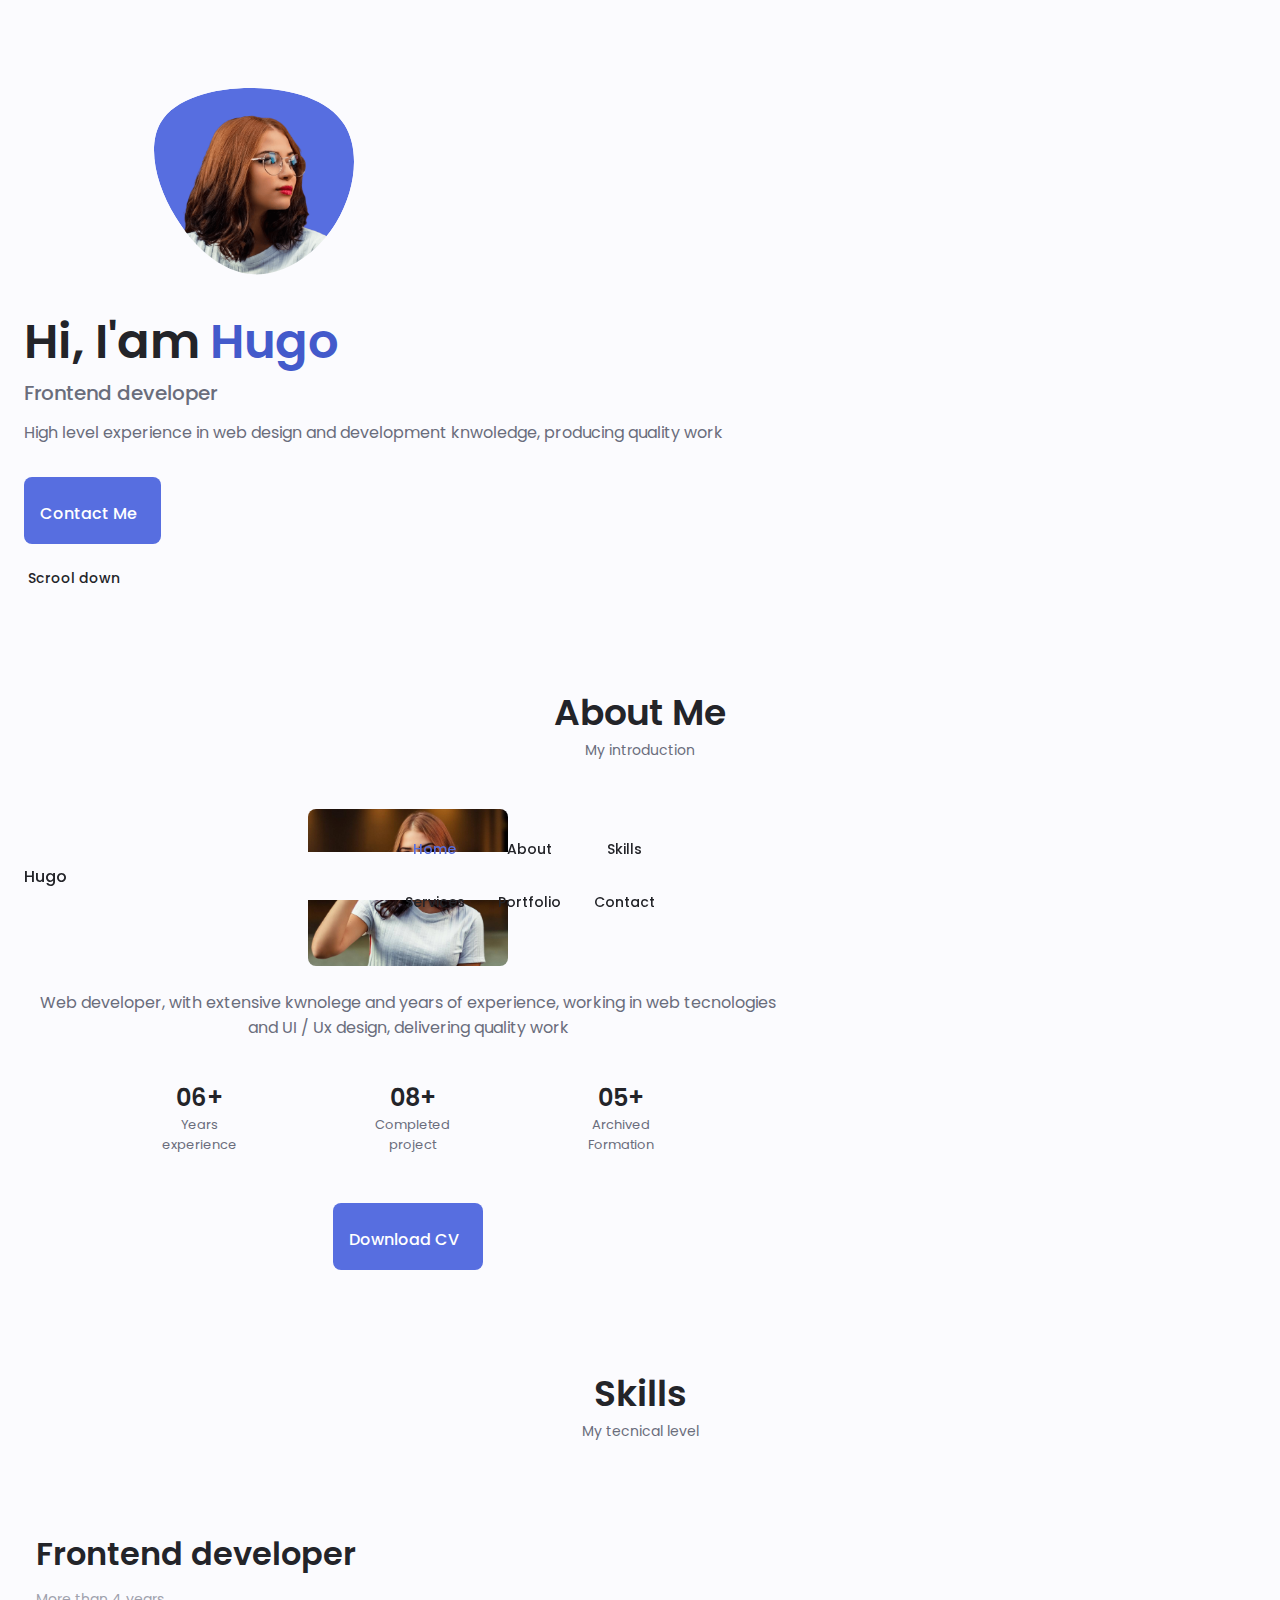
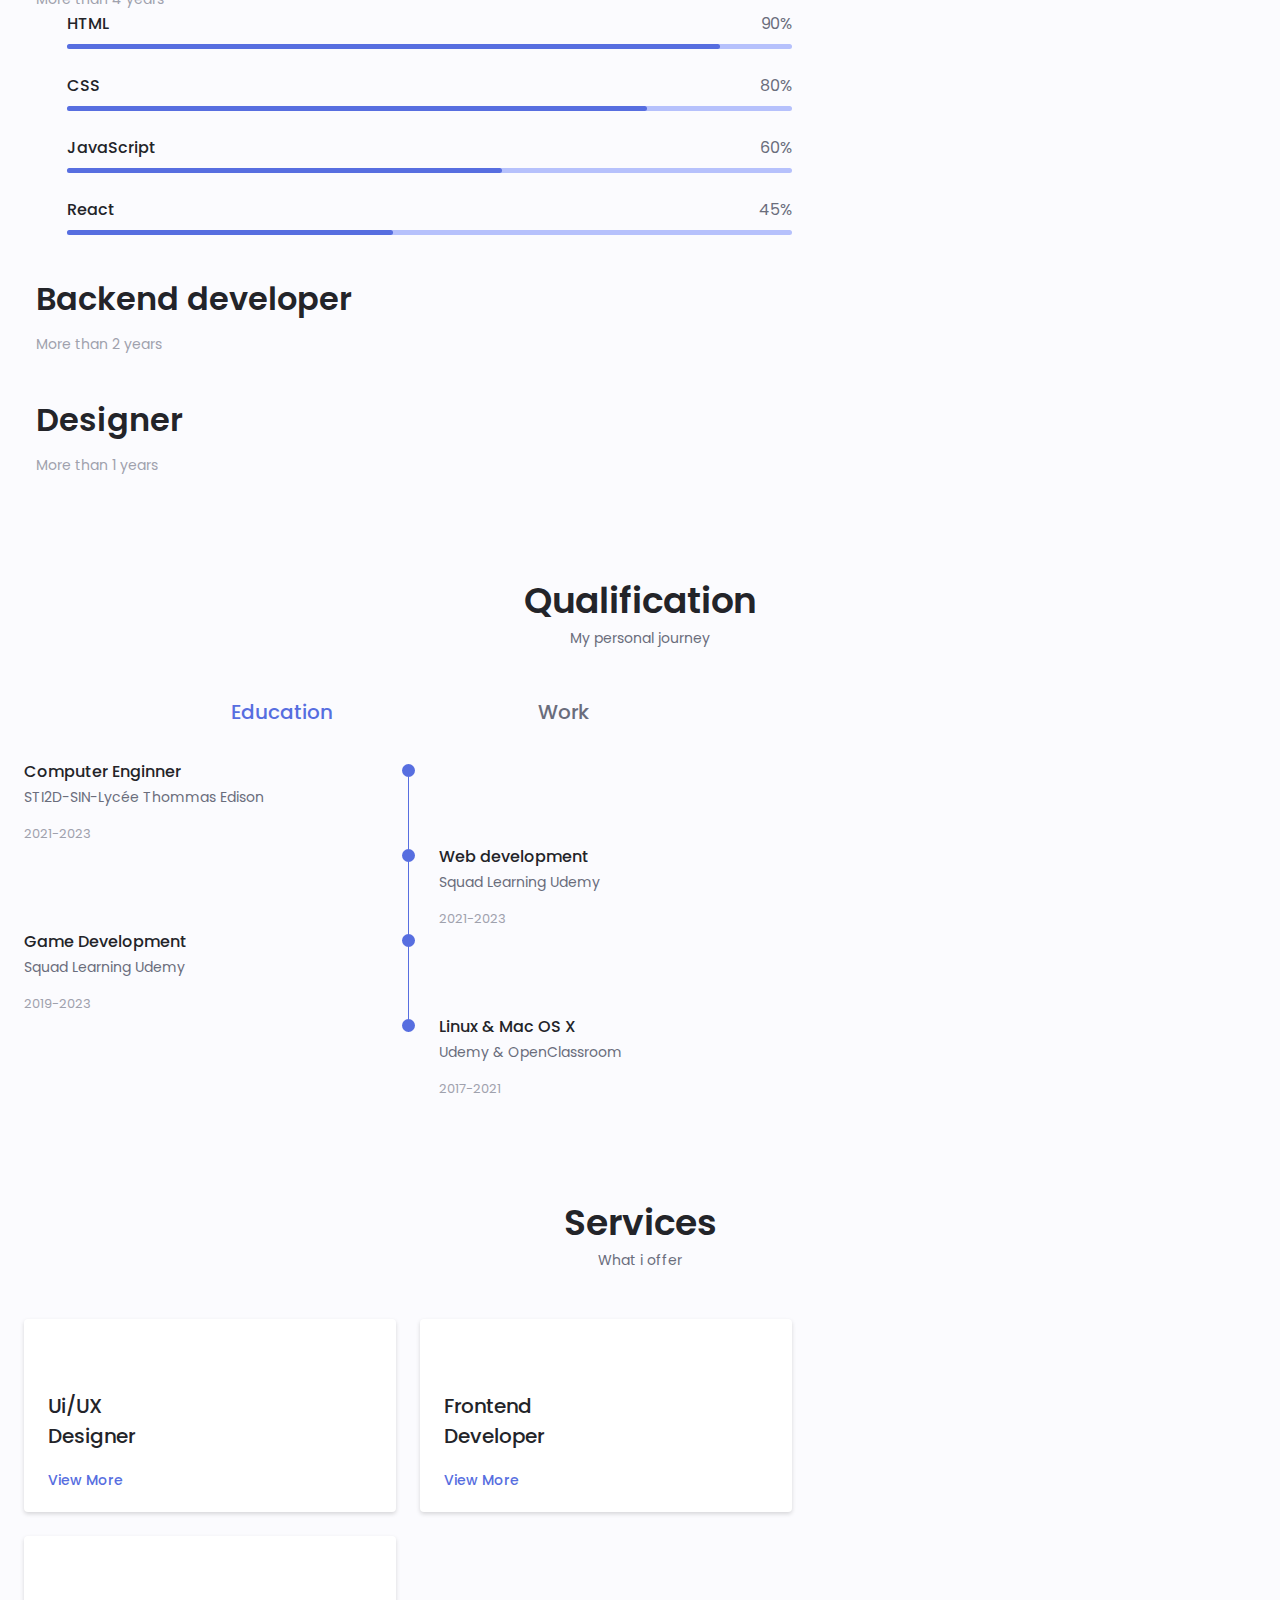
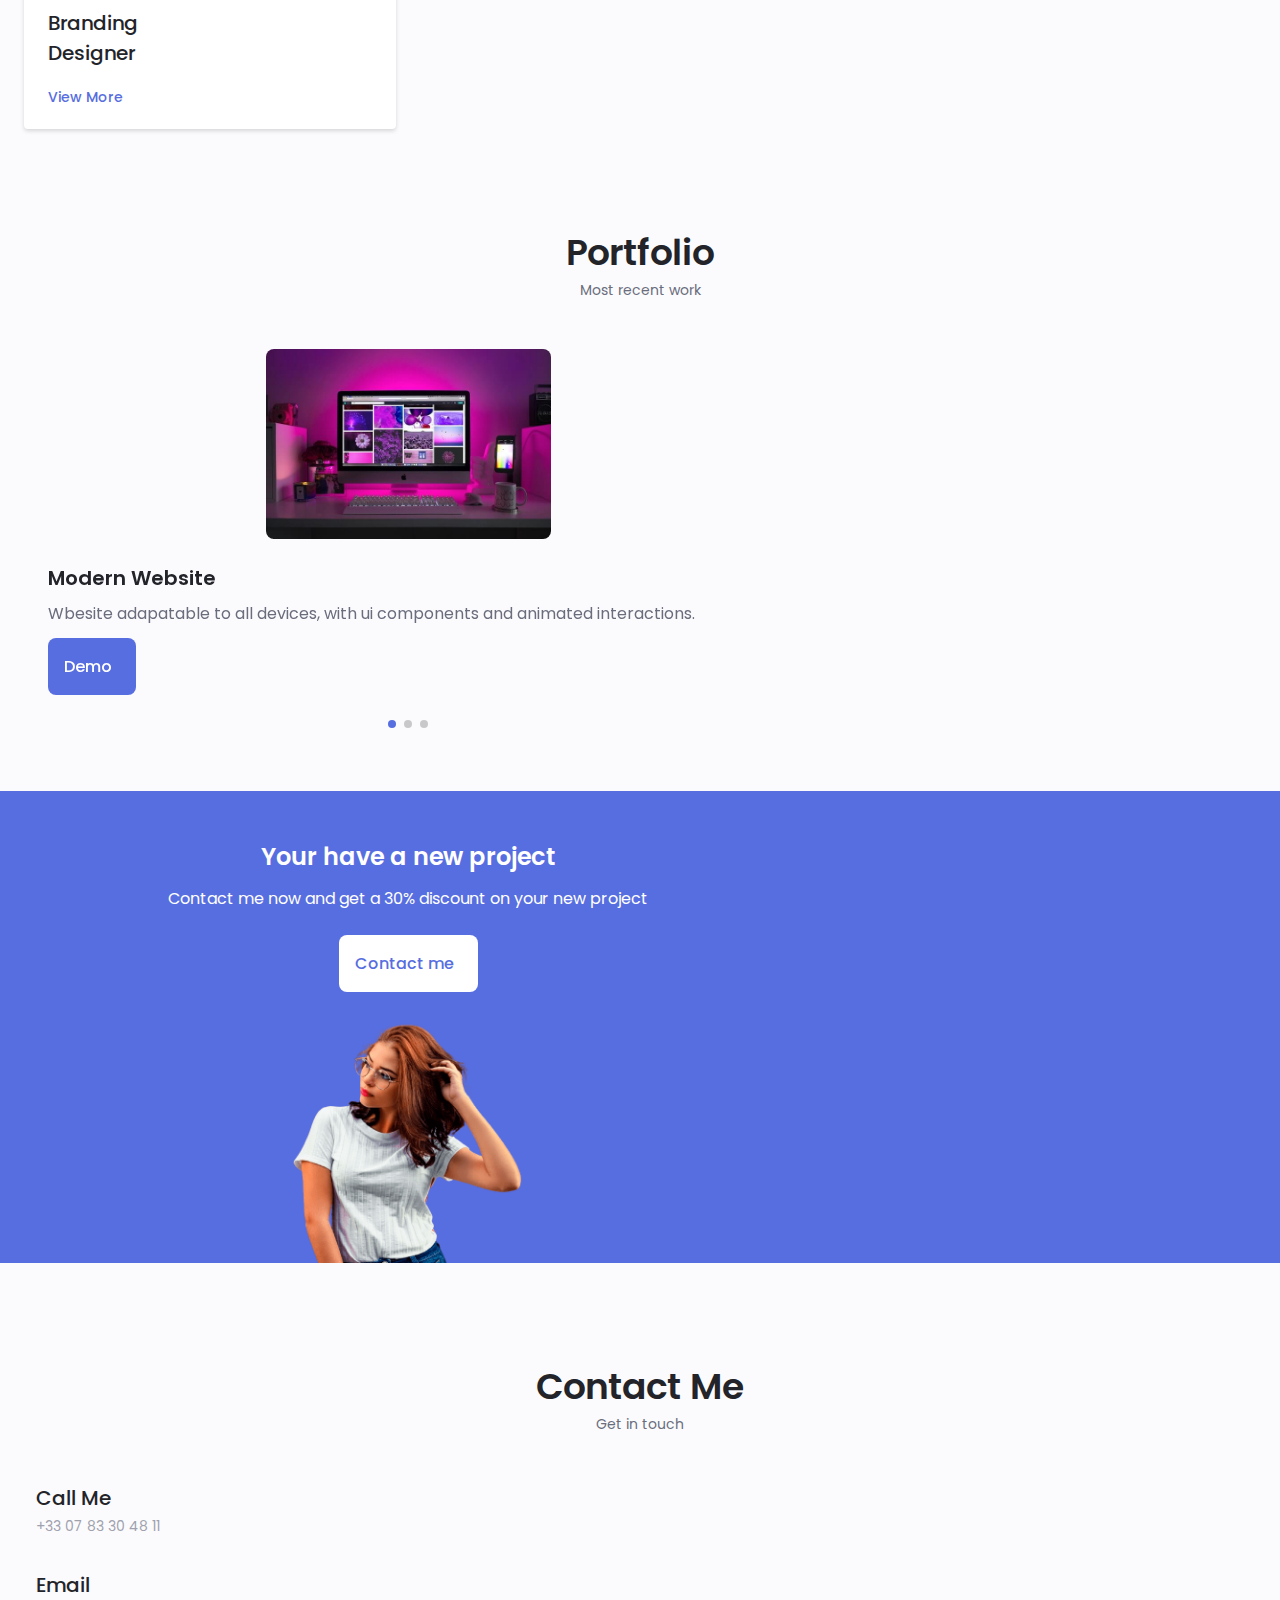
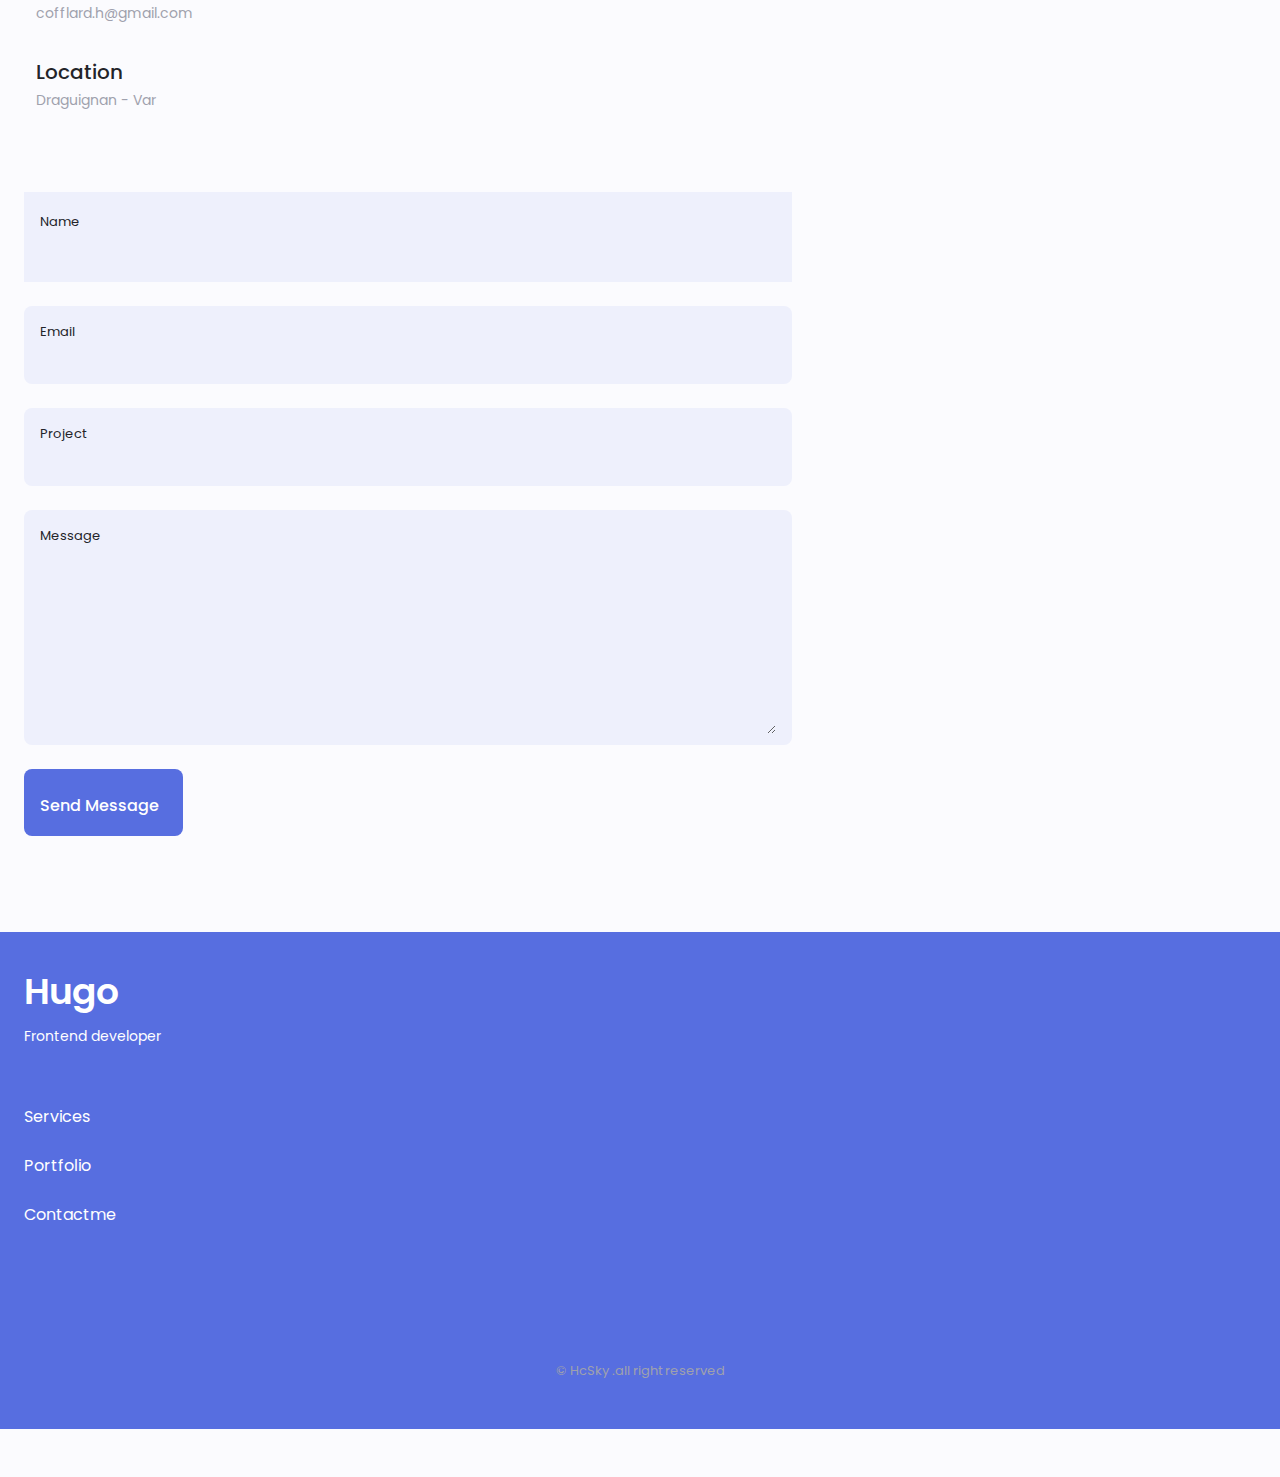
==== commit 28c2e713: "fix bug" ====
--- a/My Porfolio/responsive-portfolio-website-Hugo-main/index.html
+++ b/My Porfolio/responsive-portfolio-website-Hugo-main/index.html
@@ -105,7 +105,7 @@
                         </div>
                         
                         <div class="home__data">
-                            <h1 class="home__title">Hi, I'am Hugo</h1>
+                            <h1 class="home__title">Hi, I'am <span class="home__name">Hugo</span></h1>
                             <h3 class="home__subtitle">Frontend developer</h3>
                             <p class="home__description">High level experience in web design and development knwoledge, producing quality work</p>
                             <a href="#contact" class="button button-flex">
--- a/My Porfolio/responsive-portfolio-website-Hugo-main/assets/css/styles.css
+++ b/My Porfolio/responsive-portfolio-website-Hugo-main/assets/css/styles.css
@@ -289,6 +289,11 @@
   font-size:var(--big-font-size);
 }
 
+.home__name{
+  font-size:var(--big-font-size);
+  color: var(--first-color-alt);
+}
+
 .home__subtitle{
   font-size: var(--h3-font-size);
   color: var(--text-color);
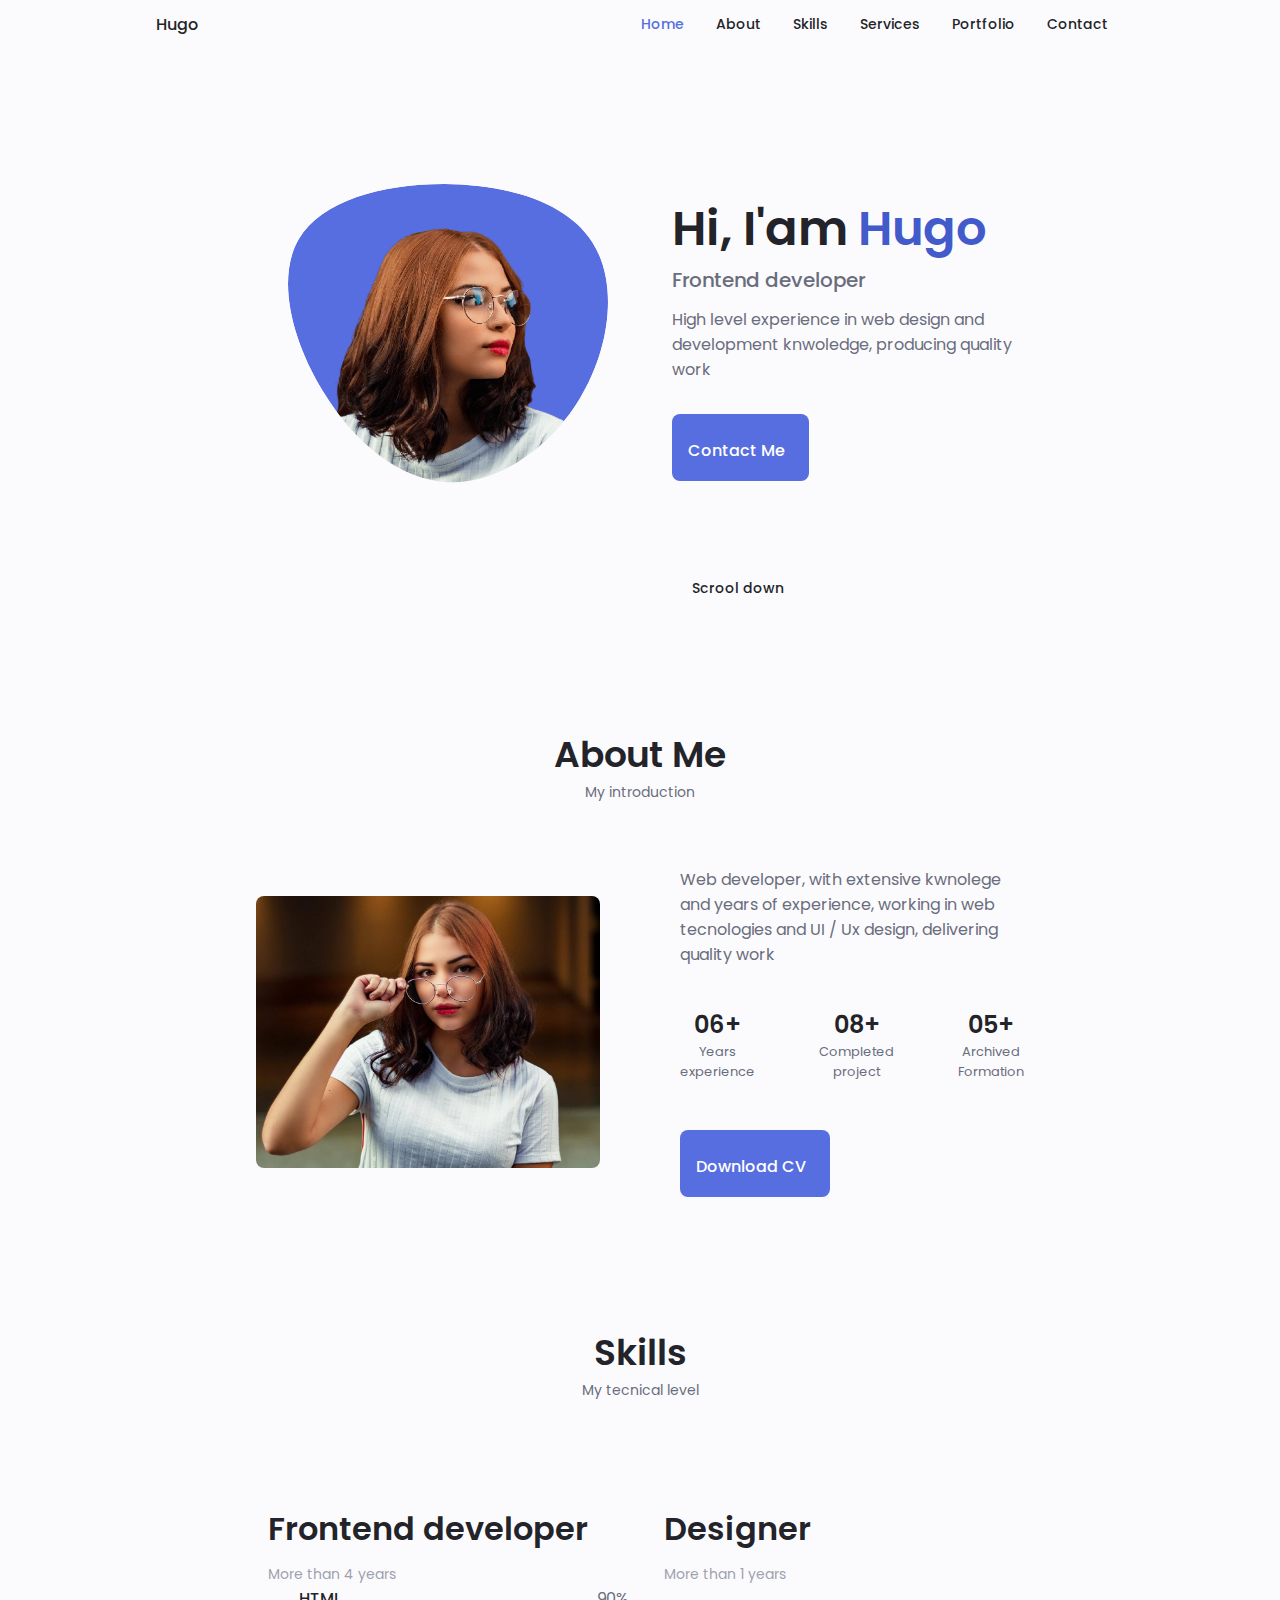
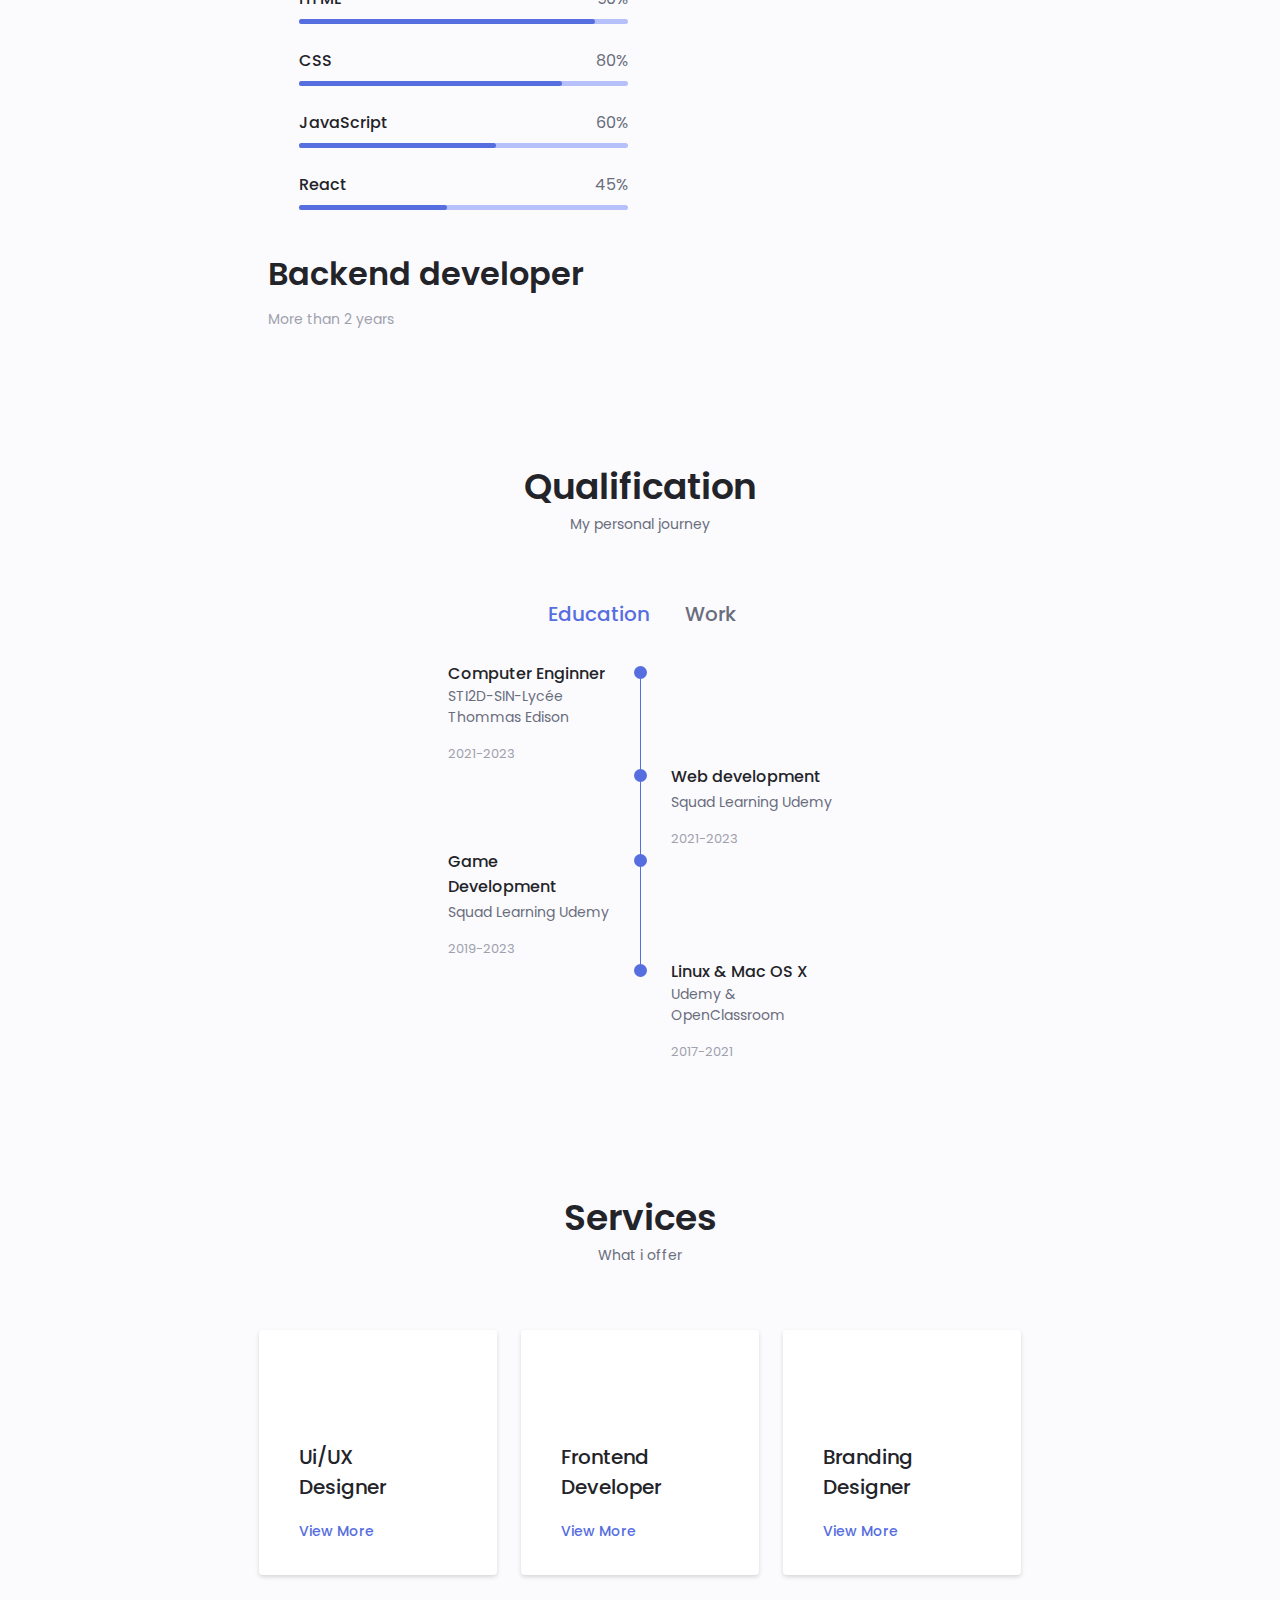
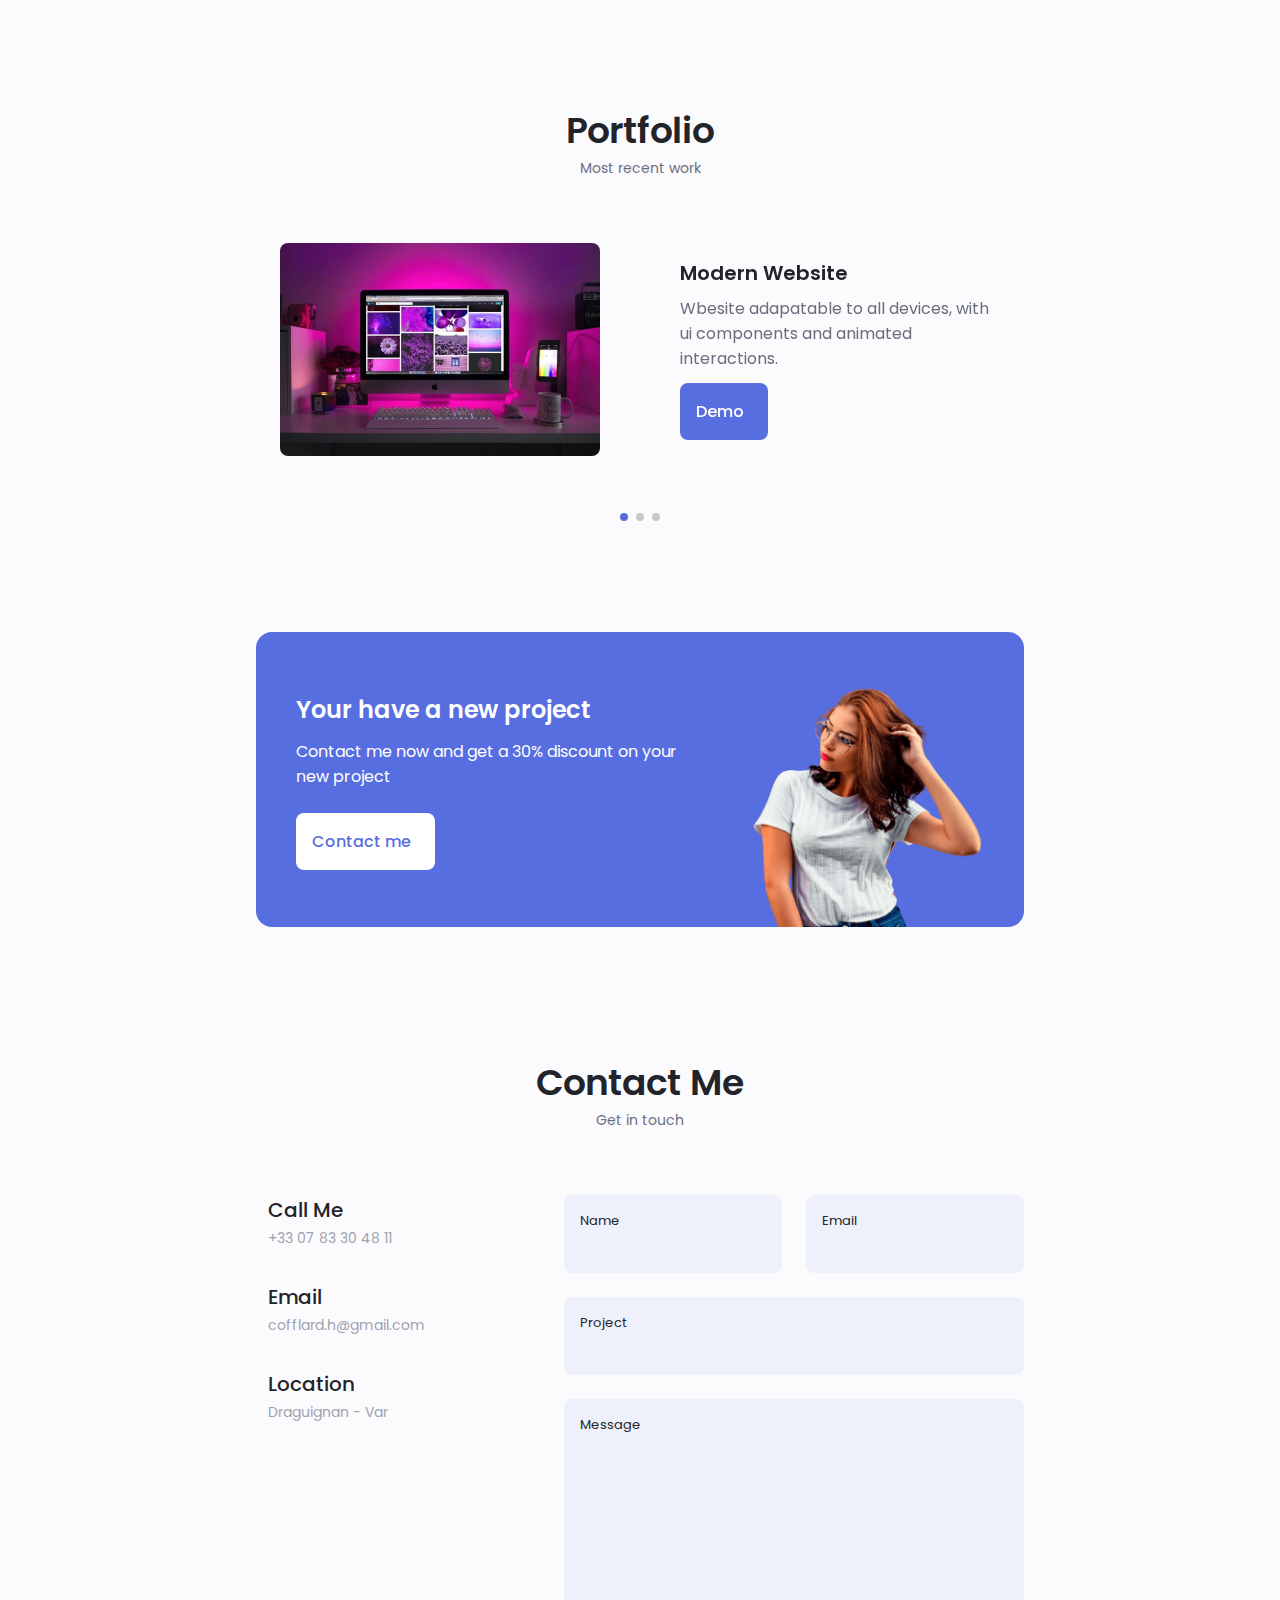
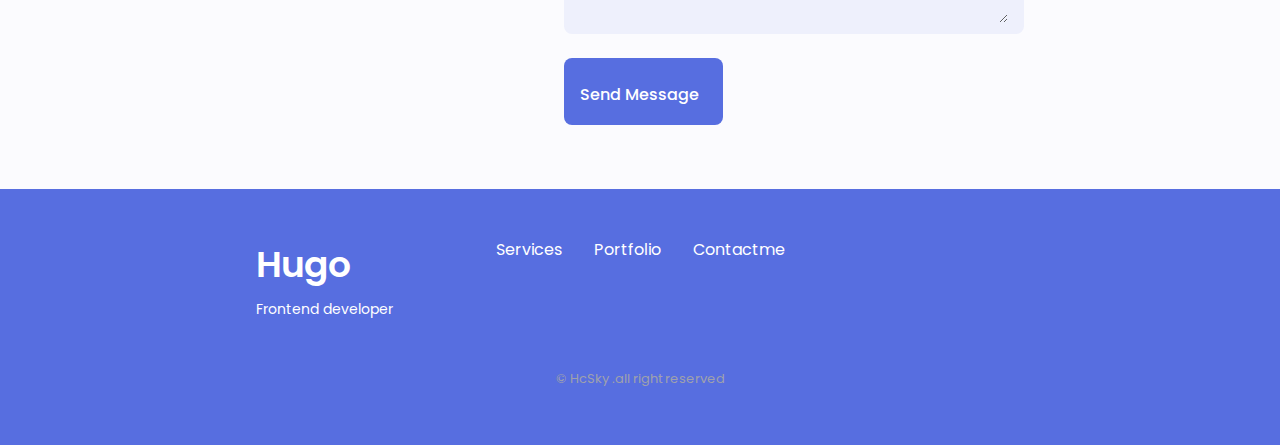
==== commit 8f69d2d3: "Media Queries & dark mode" ====
--- a/My Porfolio/responsive-portfolio-website-Hugo-main/index.html
+++ b/My Porfolio/responsive-portfolio-website-Hugo-main/index.html
@@ -60,6 +60,8 @@
                 </div>
 
                 <div class="nav__btns">
+                    <!-- Theme Change button -->
+                    <i class="uil uil-moon change-theme" id="theme-button"></i>
                     <div class="nav__toggle" id="nav-toggle">
                         <i class="uil uil-apps"></i>
                 </div>
@@ -724,15 +726,15 @@
                     </div>
 
                     <form action="" class="contact__form grid">
-                        <div class="contact__input grid">
-                            <div class="contact__content">
-                                <label for="" class="contact__label">Name</label>
-                                <input type="text" class="contact__input">
-                            </div>
+                        <div class="contact__inputs grid">
+                        <div class="contact__content">
+                            <label for="" class="contact__label">Name</label>
+                            <input type="text" class="contact__input">
                         </div>
                         <div class="contact__content">
                             <label for="" class="contact__label">Email</label>
                             <input type="email" class="contact__input">
+                        </div>
                         </div>
                         <div class="contact__content">
                             <label for="" class="contact__label">Project</label>
--- a/My Porfolio/responsive-portfolio-website-Hugo-main/assets/css/styles.css
+++ b/My Porfolio/responsive-portfolio-website-Hugo-main/assets/css/styles.css
@@ -21,7 +21,6 @@
     --container-color: #fff;
     --scroll-bar-color: hsl(var(--hue-color), 12%, 90%);
     --scroll-thumb-color: hsl(var(--hue-color), 12%, 80%);
-
     /*========== Font and typography ==========*/
     --body-font: 'Poppins', sans-serif;
 
@@ -69,9 +68,35 @@
 }
 
 /*========== Variables Dark theme ==========*/
-
+body.dark-theme {
+  /* HSL color mode */
+    --first-color-second: hsl(var(--hue-color), 30%, 8%);
+    --title-color: hsl(var(--hue-color), 8%, 95%);
+    --text-color: hsl(var(--hue-color), 8%, 75%);
+    --input-color: hsl(var(--hue-color), 29%, 16%);
+    --body-color: hsl(var(--hue-color), 28%, 12%);
+    --container-color: hsl(var(--hue-color), 29%, 16%);
+    --scroll-bar-color: hsl(var(--hue-color), 12%, 48%);
+    --scroll-thumb-color: hsl(var(--hue-color), 12%, 36%);
+    transition: .4s;
+}
 
 /*========== Button Dark/Light ==========*/
+.nav__btns{
+  display: flex;
+  align-items: center;
+}
+
+.change-theme {
+  font-size:1.25rem;
+  color: var(--title-color);
+  margin-right: var(--mb-1);
+  cursor: pointer;
+}
+
+.change-theme:hover{
+  color: var(--first-color);
+}
 
 
 /*==================== BASE ====================*/
@@ -306,7 +331,7 @@
 }
 
 .home__scroll{
-  /* display: none; */
+  display: none;
 }
 
 .home__scroll-button{
@@ -840,7 +865,7 @@
   border: none;
   outline: none;
   padding: .25rem .5rem .5rem 0;
-
+  border-radius: .5rem;
 }
 
 /*==================== FOOTER ====================*/
@@ -929,13 +954,285 @@
 }
 
 /*========== SCROLL BAR ==========*/
+::-webkit-scrollbar{
+  width: .60rem;
+  background-color: var(--scroll-bar-color);
+  border-radius: .5rem;
+}
+
+::-webkit-scrollbar-thumb{
+  background-color: var(--scroll-thumb-color);
+  border-radius: .5rem;
+}
+
+::-webkit-scrollbar-thumb:hover{
+  background-color: var(--text-color-light);
+}
 
 
 /*==================== MEDIA QUERIES ====================*/
 /* For small devices */
-
+@media screen and (max-width: 350px){
+  .container{
+    margin-left: var(--mb-1);
+    margin-right: var(--mb-1);
+  }
+
+  .nav__menu{
+    padding: 2rem .25rem 4rem;
+  }
+  .nav__list{
+    column-gap: 0;
+  }
+
+  .home__content{
+    grid-template-columns: .25fr 3fr;
+  }
+  .home__blob{
+    max-width: 180px;
+  }
+
+  .skills__title{
+    font-size: var(--normal-font-size);
+  }
+  
+  .qualification__data{
+    gap: .5rem;
+  }
+
+  .services__container{
+    grid-template-columns: max-content;
+    justify-content: center;
+  }
+  .services__content{
+    padding-right: 3.5rem;
+  }
+  .services__modal{
+    padding: 0 .5rem;
+  }
+
+  .project__img{
+    width: 200px;
+  }
+
+}
 
 /* For medium devices */
-
+@media screen and (min-width: 568px){
+  .home__content{
+    grid-template-columns: max-content 1fr 1fr;
+  }
+  .home__data{
+    grid-column: initial;
+  }
+  .home__img{
+    order: 1;
+    justify-self: center;
+  }
+
+  .about__container,
+  .skills__container,
+  .portfolio__content,
+  .project__container,
+  .contact__container,
+  .footer__container{
+    grid-template-columns: repeat(2, 1fr)
+  }
+
+  .qualification__sections{
+    display: grid;
+    grid-template-columns: .6fr;
+    justify-content: center;
+  }
+}
+
+@media screen and (min-width: 758px){
+  .container{
+    margin-left: auto;
+    margin-right: auto;
+  }
+
+  body{
+    margin: 0;
+  }
+
+  .section{
+    padding: 6rem 0 2rem;
+  }
+  .section__subtitle{
+    margin-bottom: 4rem;
+  }
+
+  .header{
+    top: 0;
+    bottom: initial;
+  }
+
+  .header,
+  .main,
+  .footer__container{
+    padding: 0 1rem;
+  }
+
+  .nav{
+    height: calc(var--(--header_height) +1.5rem);
+    column-gap: 1rem;
+  }
+  .nav__icon,
+  .nav__close,
+  .nav__toggle{
+    display: none;
+  }
+  .nav__list{
+    display: flex;
+    column-gap: 2rem;
+  }
+  .nav__menu{
+    margin-left: auto;
+  }
+  .change-theme{
+    margin: 0;
+  }
+
+  .home__container{
+    row-gap: 5rem;
+  }
+  .home__content{
+    padding-top:5.5rem;
+    column-gap: 2rem;
+  }
+  .home__blob{
+    width: 270px;
+  }
+  .home__scroll{
+    display: block;
+  }
+  .home__scroll-button{
+    margin-left: 27rem;
+  }
+
+  .about__container{
+    column-gap: 5rem;
+  }
+  .about__img{
+    width: 350px;
+  }
+  .about__description{
+    text-align:initial;
+  }
+  .about__info{
+    justify-content: space-between;
+  }
+  .about__buttons{
+    justify-content: initial;
+  }
+
+  .qualification__tabs{
+    justify-content: center;
+  }
+  .qualification__button{
+    margin: 0 var(--mb-1);
+  }
+  .qualification__sections{
+    grid-template-columns: .5fr;
+  }
+
+  .services__container{
+    grid-template-columns: repeat(3,218px);
+    justify-content: center;
+  }
+  .services__icon{
+    font-size: 2rem;
+  }
+  .services__content{
+    padding: 6rem 0 2rem 2.5rem;
+  }
+  .services__modal-content{
+    width: 450px;
+  }
+
+  .portfolio__img{
+    width: 320px;
+  }
+  .portfolio__content{
+    align-items: center;
+  }
+
+  .project{
+    text-align: initial;
+  }
+  .project__bg{
+    background: none;
+  }
+  .project__container{
+    background-color: var(--first-color-second);
+    border-radius: 1rem;
+    padding:3rem 2.5rem 0;
+    grid-template-columns: 1fr max-content;
+    column-gap: 3rem;
+  }
+  .project__data{
+    padding-top: .8rem;
+  }
+
+  .footer__container{
+    grid-template-columns: repeat(3, 1fr);
+  }
+  .footer__bg{
+    padding: 3rem 0 3.5rem;
+  }
+  .footer__links{
+    flex-direction: row;
+    column-gap: 2rem;
+  }
+  .footer__socials{
+    justify-self: flex-end;
+  }
+  .footer__copy{
+    margin-top:4.5 rem
+  }
+}
 
 /* For large devices */
+@media screen and (min-width: 1024px){
+  .header,
+  .main,
+  .footer__container{
+    padding: 0;
+  }
+
+  .home__blob{
+    width: 320px;
+  }
+  .home__social{
+    transform: translateX(-6rem);
+  }
+
+  .services__container{
+    grid-template-columns: repeat(3, 238px);
+  }
+
+  .portfolio__content{
+    column-gap: 5rem;
+  }
+  .swiper-portfolio-icon{
+    font-size: 3.5rem;
+  }
+  .swiper-button-prev{
+    left: -3.5rem;
+  }
+  .swiper-button-next{
+    right: -3.5rem;
+  }
+  .swiper-container-horizontal > .swiper-pagination-bullets{
+    bottom: -4.5rem;
+  }
+
+  .contact__form{
+    width: 460px;
+  }
+  .contact__inputs{
+    grid-template-columns: repeat(2, 1fr);
+  }
+}
+
